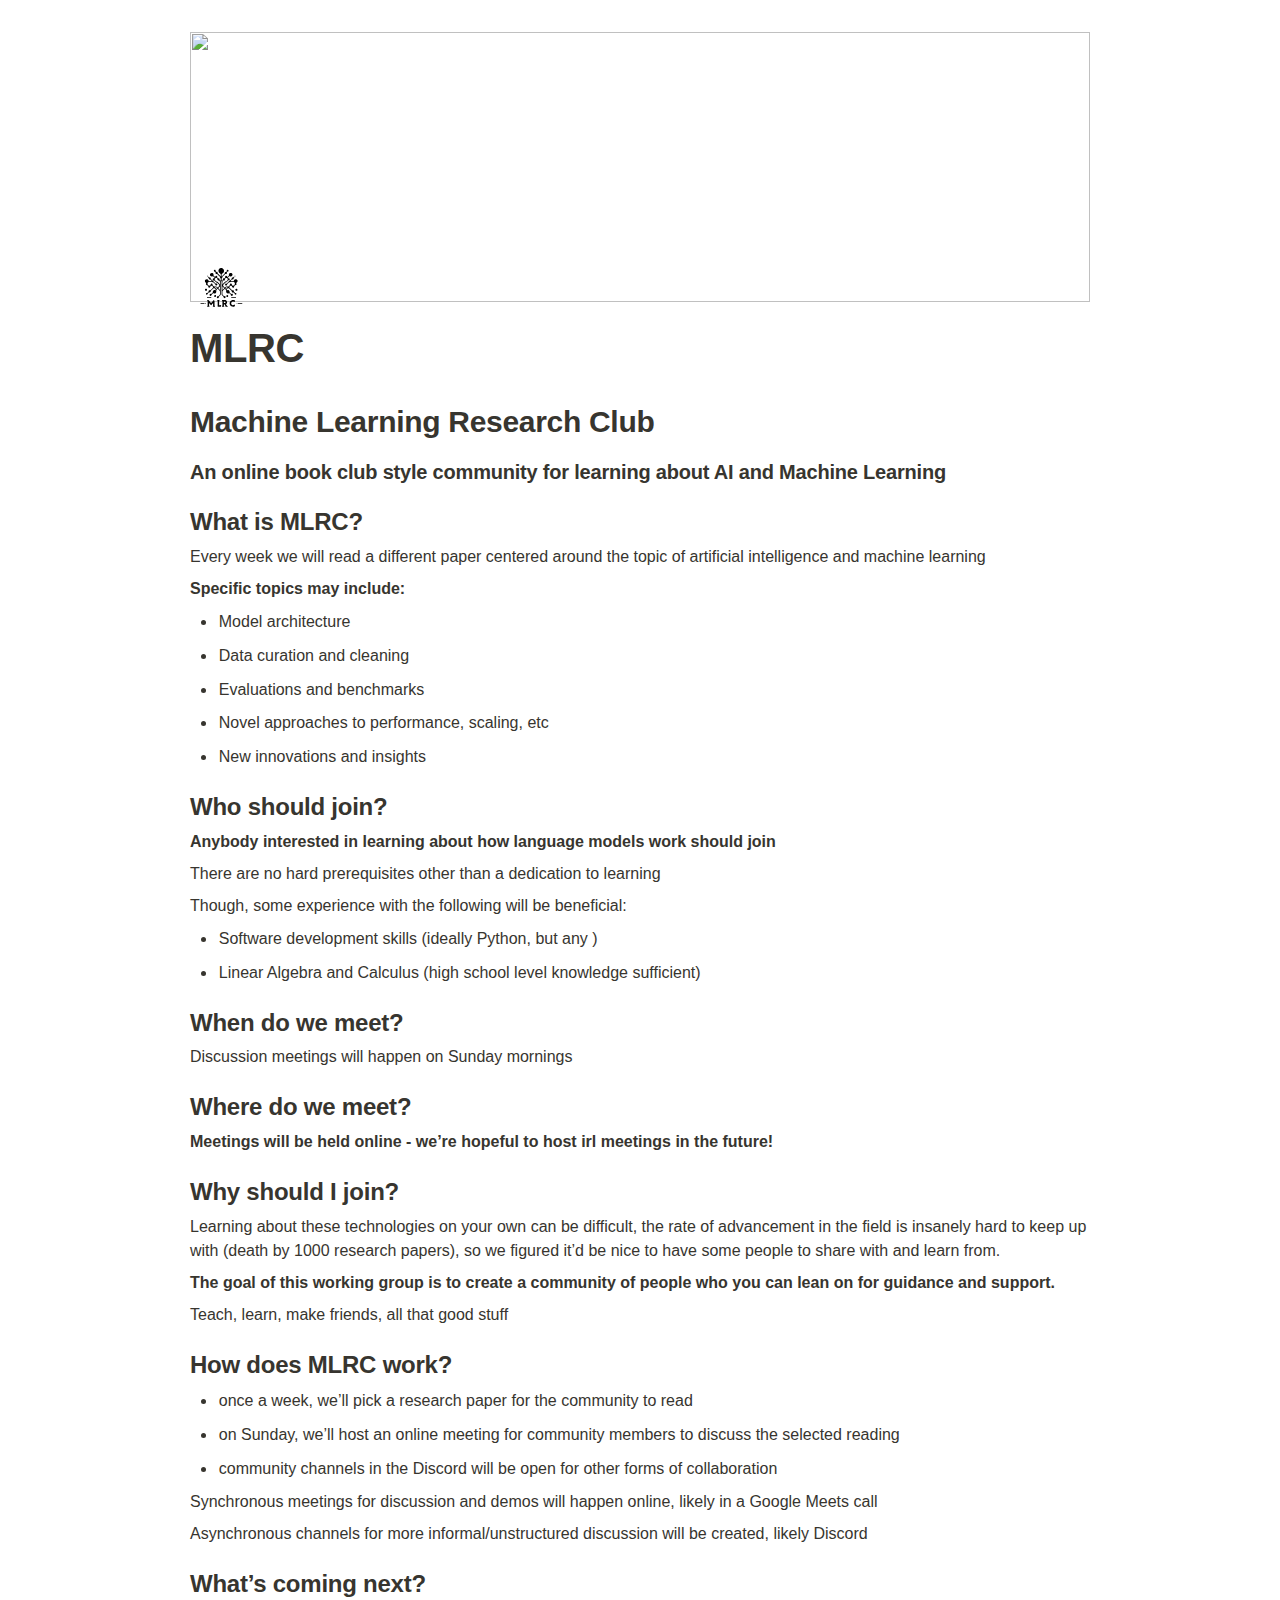
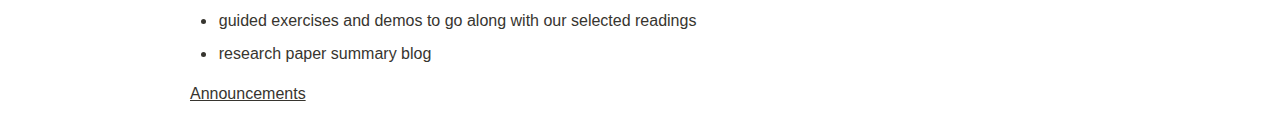
==== mlrc-whitepaper.html @ 6a16ae7d "landing page" ====
<html><head><meta http-equiv="Content-Type" content="text/html; charset=utf-8"/><title>MLRC</title><style>
/* cspell:disable-file */
/* webkit printing magic: print all background colors */
html {
	-webkit-print-color-adjust: exact;
}
* {
	box-sizing: border-box;
	-webkit-print-color-adjust: exact;
}

html,
body {
	margin: 0;
	padding: 0;
}
@media only screen {
	body {
		margin: 2em auto;
		max-width: 900px;
		color: rgb(55, 53, 47);
	}
}

body {
	line-height: 1.5;
	white-space: pre-wrap;
}

a,
a.visited {
	color: inherit;
	text-decoration: underline;
}

.pdf-relative-link-path {
	font-size: 80%;
	color: #444;
}

h1,
h2,
h3 {
	letter-spacing: -0.01em;
	line-height: 1.2;
	font-weight: 600;
	margin-bottom: 0;
}

.page-title {
	font-size: 2.5rem;
	font-weight: 700;
	margin-top: 0;
	margin-bottom: 0.75em;
}

h1 {
	font-size: 1.875rem;
	margin-top: 1.875rem;
}

h2 {
	font-size: 1.5rem;
	margin-top: 1.5rem;
}

h3 {
	font-size: 1.25rem;
	margin-top: 1.25rem;
}

.source {
	border: 1px solid #ddd;
	border-radius: 3px;
	padding: 1.5em;
	word-break: break-all;
}

.callout {
	border-radius: 3px;
	padding: 1rem;
}

figure {
	margin: 1.25em 0;
	page-break-inside: avoid;
}

figcaption {
	opacity: 0.5;
	font-size: 85%;
	margin-top: 0.5em;
}

mark {
	background-color: transparent;
}

.indented {
	padding-left: 1.5em;
}

hr {
	background: transparent;
	display: block;
	width: 100%;
	height: 1px;
	visibility: visible;
	border: none;
	border-bottom: 1px solid rgba(55, 53, 47, 0.09);
}

img {
	max-width: 100%;
}

@media only print {
	img {
		max-height: 100vh;
		object-fit: contain;
	}
}

@page {
	margin: 1in;
}

.collection-content {
	font-size: 0.875rem;
}

.column-list {
	display: flex;
	justify-content: space-between;
}

.column {
	padding: 0 1em;
}

.column:first-child {
	padding-left: 0;
}

.column:last-child {
	padding-right: 0;
}

.table_of_contents-item {
	display: block;
	font-size: 0.875rem;
	line-height: 1.3;
	padding: 0.125rem;
}

.table_of_contents-indent-1 {
	margin-left: 1.5rem;
}

.table_of_contents-indent-2 {
	margin-left: 3rem;
}

.table_of_contents-indent-3 {
	margin-left: 4.5rem;
}

.table_of_contents-link {
	text-decoration: none;
	opacity: 0.7;
	border-bottom: 1px solid rgba(55, 53, 47, 0.18);
}

table,
th,
td {
	border: 1px solid rgba(55, 53, 47, 0.09);
	border-collapse: collapse;
}

table {
	border-left: none;
	border-right: none;
}

th,
td {
	font-weight: normal;
	padding: 0.25em 0.5em;
	line-height: 1.5;
	min-height: 1.5em;
	text-align: left;
}

th {
	color: rgba(55, 53, 47, 0.6);
}

ol,
ul {
	margin: 0;
	margin-block-start: 0.6em;
	margin-block-end: 0.6em;
}

li > ol:first-child,
li > ul:first-child {
	margin-block-start: 0.6em;
}

ul > li {
	list-style: disc;
}

ul.to-do-list {
	padding-inline-start: 0;
}

ul.to-do-list > li {
	list-style: none;
}

.to-do-children-checked {
	text-decoration: line-through;
	opacity: 0.375;
}

ul.toggle > li {
	list-style: none;
}

ul {
	padding-inline-start: 1.7em;
}

ul > li {
	padding-left: 0.1em;
}

ol {
	padding-inline-start: 1.6em;
}

ol > li {
	padding-left: 0.2em;
}

.mono ol {
	padding-inline-start: 2em;
}

.mono ol > li {
	text-indent: -0.4em;
}

.toggle {
	padding-inline-start: 0em;
	list-style-type: none;
}

/* Indent toggle children */
.toggle > li > details {
	padding-left: 1.7em;
}

.toggle > li > details > summary {
	margin-left: -1.1em;
}

.selected-value {
	display: inline-block;
	padding: 0 0.5em;
	background: rgba(206, 205, 202, 0.5);
	border-radius: 3px;
	margin-right: 0.5em;
	margin-top: 0.3em;
	margin-bottom: 0.3em;
	white-space: nowrap;
}

.collection-title {
	display: inline-block;
	margin-right: 1em;
}

.page-description {
    margin-bottom: 2em;
}

.simple-table {
	margin-top: 1em;
	font-size: 0.875rem;
	empty-cells: show;
}
.simple-table td {
	height: 29px;
	min-width: 120px;
}

.simple-table th {
	height: 29px;
	min-width: 120px;
}

.simple-table-header-color {
	background: rgb(247, 246, 243);
	color: black;
}
.simple-table-header {
	font-weight: 500;
}

time {
	opacity: 0.5;
}

.icon {
	display: inline-block;
	max-width: 1.2em;
	max-height: 1.2em;
	text-decoration: none;
	vertical-align: text-bottom;
	margin-right: 0.5em;
}

img.icon {
	border-radius: 3px;
}

.user-icon {
	width: 1.5em;
	height: 1.5em;
	border-radius: 100%;
	margin-right: 0.5rem;
}

.user-icon-inner {
	font-size: 0.8em;
}

.text-icon {
	border: 1px solid #000;
	text-align: center;
}

.page-cover-image {
	display: block;
	object-fit: cover;
	width: 100%;
	max-height: 30vh;
}

.page-header-icon {
	font-size: 3rem;
	margin-bottom: 1rem;
}

.page-header-icon-with-cover {
	margin-top: -0.72em;
	margin-left: 0.07em;
}

.page-header-icon img {
	border-radius: 3px;
}

.link-to-page {
	margin: 1em 0;
	padding: 0;
	border: none;
	font-weight: 500;
}

p > .user {
	opacity: 0.5;
}

td > .user,
td > time {
	white-space: nowrap;
}

input[type="checkbox"] {
	transform: scale(1.5);
	margin-right: 0.6em;
	vertical-align: middle;
}

p {
	margin-top: 0.5em;
	margin-bottom: 0.5em;
}

.image {
	border: none;
	margin: 1.5em 0;
	padding: 0;
	border-radius: 0;
	text-align: center;
}

.code,
code {
	background: rgba(135, 131, 120, 0.15);
	border-radius: 3px;
	padding: 0.2em 0.4em;
	border-radius: 3px;
	font-size: 85%;
	tab-size: 2;
}

code {
	color: #eb5757;
}

.code {
	padding: 1.5em 1em;
}

.code-wrap {
	white-space: pre-wrap;
	word-break: break-all;
}

.code > code {
	background: none;
	padding: 0;
	font-size: 100%;
	color: inherit;
}

blockquote {
	font-size: 1.25em;
	margin: 1em 0;
	padding-left: 1em;
	border-left: 3px solid rgb(55, 53, 47);
}

.bookmark {
	text-decoration: none;
	max-height: 8em;
	padding: 0;
	display: flex;
	width: 100%;
	align-items: stretch;
}

.bookmark-title {
	font-size: 0.85em;
	overflow: hidden;
	text-overflow: ellipsis;
	height: 1.75em;
	white-space: nowrap;
}

.bookmark-text {
	display: flex;
	flex-direction: column;
}

.bookmark-info {
	flex: 4 1 180px;
	padding: 12px 14px 14px;
	display: flex;
	flex-direction: column;
	justify-content: space-between;
}

.bookmark-image {
	width: 33%;
	flex: 1 1 180px;
	display: block;
	position: relative;
	object-fit: cover;
	border-radius: 1px;
}

.bookmark-description {
	color: rgba(55, 53, 47, 0.6);
	font-size: 0.75em;
	overflow: hidden;
	max-height: 4.5em;
	word-break: break-word;
}

.bookmark-href {
	font-size: 0.75em;
	margin-top: 0.25em;
}

.sans { font-family: ui-sans-serif, -apple-system, BlinkMacSystemFont, "Segoe UI", Helvetica, "Apple Color Emoji", Arial, sans-serif, "Segoe UI Emoji", "Segoe UI Symbol"; }
.code { font-family: "SFMono-Regular", Menlo, Consolas, "PT Mono", "Liberation Mono", Courier, monospace; }
.serif { font-family: Lyon-Text, Georgia, ui-serif, serif; }
.mono { font-family: iawriter-mono, Nitti, Menlo, Courier, monospace; }
.pdf .sans { font-family: Inter, ui-sans-serif, -apple-system, BlinkMacSystemFont, "Segoe UI", Helvetica, "Apple Color Emoji", Arial, sans-serif, "Segoe UI Emoji", "Segoe UI Symbol", 'Twemoji', 'Noto Color Emoji', 'Noto Sans CJK JP'; }
.pdf:lang(zh-CN) .sans { font-family: Inter, ui-sans-serif, -apple-system, BlinkMacSystemFont, "Segoe UI", Helvetica, "Apple Color Emoji", Arial, sans-serif, "Segoe UI Emoji", "Segoe UI Symbol", 'Twemoji', 'Noto Color Emoji', 'Noto Sans CJK SC'; }
.pdf:lang(zh-TW) .sans { font-family: Inter, ui-sans-serif, -apple-system, BlinkMacSystemFont, "Segoe UI", Helvetica, "Apple Color Emoji", Arial, sans-serif, "Segoe UI Emoji", "Segoe UI Symbol", 'Twemoji', 'Noto Color Emoji', 'Noto Sans CJK TC'; }
.pdf:lang(ko-KR) .sans { font-family: Inter, ui-sans-serif, -apple-system, BlinkMacSystemFont, "Segoe UI", Helvetica, "Apple Color Emoji", Arial, sans-serif, "Segoe UI Emoji", "Segoe UI Symbol", 'Twemoji', 'Noto Color Emoji', 'Noto Sans CJK KR'; }
.pdf .code { font-family: Source Code Pro, "SFMono-Regular", Menlo, Consolas, "PT Mono", "Liberation Mono", Courier, monospace, 'Twemoji', 'Noto Color Emoji', 'Noto Sans Mono CJK JP'; }
.pdf:lang(zh-CN) .code { font-family: Source Code Pro, "SFMono-Regular", Menlo, Consolas, "PT Mono", "Liberation Mono", Courier, monospace, 'Twemoji', 'Noto Color Emoji', 'Noto Sans Mono CJK SC'; }
.pdf:lang(zh-TW) .code { font-family: Source Code Pro, "SFMono-Regular", Menlo, Consolas, "PT Mono", "Liberation Mono", Courier, monospace, 'Twemoji', 'Noto Color Emoji', 'Noto Sans Mono CJK TC'; }
.pdf:lang(ko-KR) .code { font-family: Source Code Pro, "SFMono-Regular", Menlo, Consolas, "PT Mono", "Liberation Mono", Courier, monospace, 'Twemoji', 'Noto Color Emoji', 'Noto Sans Mono CJK KR'; }
.pdf .serif { font-family: PT Serif, Lyon-Text, Georgia, ui-serif, serif, 'Twemoji', 'Noto Color Emoji', 'Noto Serif CJK JP'; }
.pdf:lang(zh-CN) .serif { font-family: PT Serif, Lyon-Text, Georgia, ui-serif, serif, 'Twemoji', 'Noto Color Emoji', 'Noto Serif CJK SC'; }
.pdf:lang(zh-TW) .serif { font-family: PT Serif, Lyon-Text, Georgia, ui-serif, serif, 'Twemoji', 'Noto Color Emoji', 'Noto Serif CJK TC'; }
.pdf:lang(ko-KR) .serif { font-family: PT Serif, Lyon-Text, Georgia, ui-serif, serif, 'Twemoji', 'Noto Color Emoji', 'Noto Serif CJK KR'; }
.pdf .mono { font-family: PT Mono, iawriter-mono, Nitti, Menlo, Courier, monospace, 'Twemoji', 'Noto Color Emoji', 'Noto Sans Mono CJK JP'; }
.pdf:lang(zh-CN) .mono { font-family: PT Mono, iawriter-mono, Nitti, Menlo, Courier, monospace, 'Twemoji', 'Noto Color Emoji', 'Noto Sans Mono CJK SC'; }
.pdf:lang(zh-TW) .mono { font-family: PT Mono, iawriter-mono, Nitti, Menlo, Courier, monospace, 'Twemoji', 'Noto Color Emoji', 'Noto Sans Mono CJK TC'; }
.pdf:lang(ko-KR) .mono { font-family: PT Mono, iawriter-mono, Nitti, Menlo, Courier, monospace, 'Twemoji', 'Noto Color Emoji', 'Noto Sans Mono CJK KR'; }
.highlight-default {
	color: rgba(55, 53, 47, 1);
}
.highlight-gray {
	color: rgba(120, 119, 116, 1);
	fill: rgba(120, 119, 116, 1);
}
.highlight-brown {
	color: rgba(159, 107, 83, 1);
	fill: rgba(159, 107, 83, 1);
}
.highlight-orange {
	color: rgba(217, 115, 13, 1);
	fill: rgba(217, 115, 13, 1);
}
.highlight-yellow {
	color: rgba(203, 145, 47, 1);
	fill: rgba(203, 145, 47, 1);
}
.highlight-teal {
	color: rgba(68, 131, 97, 1);
	fill: rgba(68, 131, 97, 1);
}
.highlight-blue {
	color: rgba(51, 126, 169, 1);
	fill: rgba(51, 126, 169, 1);
}
.highlight-purple {
	color: rgba(144, 101, 176, 1);
	fill: rgba(144, 101, 176, 1);
}
.highlight-pink {
	color: rgba(193, 76, 138, 1);
	fill: rgba(193, 76, 138, 1);
}
.highlight-red {
	color: rgba(212, 76, 71, 1);
	fill: rgba(212, 76, 71, 1);
}
.highlight-gray_background {
	background: rgba(241, 241, 239, 1);
}
.highlight-brown_background {
	background: rgba(244, 238, 238, 1);
}
.highlight-orange_background {
	background: rgba(251, 236, 221, 1);
}
.highlight-yellow_background {
	background: rgba(251, 243, 219, 1);
}
.highlight-teal_background {
	background: rgba(237, 243, 236, 1);
}
.highlight-blue_background {
	background: rgba(231, 243, 248, 1);
}
.highlight-purple_background {
	background: rgba(244, 240, 247, 0.8);
}
.highlight-pink_background {
	background: rgba(249, 238, 243, 0.8);
}
.highlight-red_background {
	background: rgba(253, 235, 236, 1);
}
.block-color-default {
	color: inherit;
	fill: inherit;
}
.block-color-gray {
	color: rgba(120, 119, 116, 1);
	fill: rgba(120, 119, 116, 1);
}
.block-color-brown {
	color: rgba(159, 107, 83, 1);
	fill: rgba(159, 107, 83, 1);
}
.block-color-orange {
	color: rgba(217, 115, 13, 1);
	fill: rgba(217, 115, 13, 1);
}
.block-color-yellow {
	color: rgba(203, 145, 47, 1);
	fill: rgba(203, 145, 47, 1);
}
.block-color-teal {
	color: rgba(68, 131, 97, 1);
	fill: rgba(68, 131, 97, 1);
}
.block-color-blue {
	color: rgba(51, 126, 169, 1);
	fill: rgba(51, 126, 169, 1);
}
.block-color-purple {
	color: rgba(144, 101, 176, 1);
	fill: rgba(144, 101, 176, 1);
}
.block-color-pink {
	color: rgba(193, 76, 138, 1);
	fill: rgba(193, 76, 138, 1);
}
.block-color-red {
	color: rgba(212, 76, 71, 1);
	fill: rgba(212, 76, 71, 1);
}
.block-color-gray_background {
	background: rgba(241, 241, 239, 1);
}
.block-color-brown_background {
	background: rgba(244, 238, 238, 1);
}
.block-color-orange_background {
	background: rgba(251, 236, 221, 1);
}
.block-color-yellow_background {
	background: rgba(251, 243, 219, 1);
}
.block-color-teal_background {
	background: rgba(237, 243, 236, 1);
}
.block-color-blue_background {
	background: rgba(231, 243, 248, 1);
}
.block-color-purple_background {
	background: rgba(244, 240, 247, 0.8);
}
.block-color-pink_background {
	background: rgba(249, 238, 243, 0.8);
}
.block-color-red_background {
	background: rgba(253, 235, 236, 1);
}
.select-value-color-uiBlue { background-color: rgba(35, 131, 226, .07); }
.select-value-color-pink { background-color: rgba(245, 224, 233, 1); }
.select-value-color-purple { background-color: rgba(232, 222, 238, 1); }
.select-value-color-green { background-color: rgba(219, 237, 219, 1); }
.select-value-color-gray { background-color: rgba(227, 226, 224, 1); }
.select-value-color-translucentGray { background-color: rgba(255, 255, 255, 0.0375); }
.select-value-color-orange { background-color: rgba(250, 222, 201, 1); }
.select-value-color-brown { background-color: rgba(238, 224, 218, 1); }
.select-value-color-red { background-color: rgba(255, 226, 221, 1); }
.select-value-color-yellow { background-color: rgba(253, 236, 200, 1); }
.select-value-color-blue { background-color: rgba(211, 229, 239, 1); }
.select-value-color-pageGlass { background-color: undefined; }
.select-value-color-washGlass { background-color: undefined; }

.checkbox {
	display: inline-flex;
	vertical-align: text-bottom;
	width: 16;
	height: 16;
	background-size: 16px;
	margin-left: 2px;
	margin-right: 5px;
}

.checkbox-on {
	background-image: url("data:image/svg+xml;charset=UTF-8,%3Csvg%20width%3D%2216%22%20height%3D%2216%22%20viewBox%3D%220%200%2016%2016%22%20fill%3D%22none%22%20xmlns%3D%22http%3A%2F%2Fwww.w3.org%2F2000%2Fsvg%22%3E%0A%3Crect%20width%3D%2216%22%20height%3D%2216%22%20fill%3D%22%2358A9D7%22%2F%3E%0A%3Cpath%20d%3D%22M6.71429%2012.2852L14%204.9995L12.7143%203.71436L6.71429%209.71378L3.28571%206.2831L2%207.57092L6.71429%2012.2852Z%22%20fill%3D%22white%22%2F%3E%0A%3C%2Fsvg%3E");
}

.checkbox-off {
	background-image: url("data:image/svg+xml;charset=UTF-8,%3Csvg%20width%3D%2216%22%20height%3D%2216%22%20viewBox%3D%220%200%2016%2016%22%20fill%3D%22none%22%20xmlns%3D%22http%3A%2F%2Fwww.w3.org%2F2000%2Fsvg%22%3E%0A%3Crect%20x%3D%220.75%22%20y%3D%220.75%22%20width%3D%2214.5%22%20height%3D%2214.5%22%20fill%3D%22white%22%20stroke%3D%22%2336352F%22%20stroke-width%3D%221.5%22%2F%3E%0A%3C%2Fsvg%3E");
}
	
</style></head><body><article id="dceec76e-1714-43c6-ac50-c37b3b04d673" class="page sans"><header><img class="page-cover-image" src="https://www.notion.so/images/page-cover/gradients_2.png" style="object-position:center 32.82000000000001%"/><div class="page-header-icon page-header-icon-with-cover"><img class="icon" src="./assets/mlrc-transparent-background.svg"/></div><h1 class="page-title">MLRC</h1><p class="page-description"></p></header><div class="page-body"><h1 id="d4247993-bc03-4544-8ba0-ae809269dd40" class="">Machine Learning Research Club</h1><h3 id="4e1ede45-e42b-43ba-b1b5-f058a331abfb" class="">An online book club style community for learning about AI and Machine Learning</h3><h2 id="486f11f0-3f8f-437d-b37f-33b7f973bdd3" class="">What is MLRC?</h2><p id="159b6486-bdb2-4255-bef7-399b36347b49" class="">Every week we will read a different paper centered around the topic of artificial intelligence and machine learning</p><p id="8a755799-ee25-4db7-ac0b-150d373e8490" class=""><strong>Specific topics may include:</strong></p><ul id="f0f6bd18-efda-4ecf-81b5-4c48825ccf24" class="bulleted-list"><li style="list-style-type:disc">Model architecture</li></ul><ul id="2a6e9822-4435-4b2c-8893-d8348d43ef36" class="bulleted-list"><li style="list-style-type:disc">Data curation and cleaning</li></ul><ul id="0e73676d-7e66-4ade-a6aa-0d471547ba12" class="bulleted-list"><li style="list-style-type:disc">Evaluations and benchmarks</li></ul><ul id="c461ff7c-5aaa-488f-b5c0-10cea7cfd3db" class="bulleted-list"><li style="list-style-type:disc">Novel approaches to performance, scaling, etc</li></ul><ul id="afc2272d-f8b5-46bc-91fe-c39188b56db1" class="bulleted-list"><li style="list-style-type:disc">New innovations and insights</li></ul><h2 id="e93d4d04-a93c-42ef-9b1b-540ebae280d5" class="">Who should join?</h2><p id="54d3503d-e435-4503-80b8-1d0f85560bc9" class=""><strong>Anybody interested in learning about how language models work should join</strong></p><p id="8193e6cc-2fa2-4658-890c-cf5ed610a78d" class="">There are no hard prerequisites other than a dedication to learning</p><p id="16fb889f-e4c5-4e1a-83d5-4d966d3498b6" class="">Though, some experience with the following will be beneficial:</p><ul id="93b40baf-ee8f-47f0-84a9-a9c800e2b09e" class="bulleted-list"><li style="list-style-type:disc">Software development skills (ideally Python, but any )</li></ul><ul id="3b18b38d-c1fe-41d6-a7f5-d493d32675a9" class="bulleted-list"><li style="list-style-type:disc">Linear Algebra and Calculus (high school level knowledge sufficient)</li></ul><h2 id="9b848107-7086-4e12-8085-1897b0dea01c" class="">When do we meet?</h2><p id="f87f5eb9-18e5-4382-b3fe-7e9e67700fb4" class="">Discussion meetings will happen on Sunday mornings</p><h2 id="b1eb86d8-d2a5-4eeb-9fc5-92405c2e02c4" class="">Where do we meet?</h2><p id="aea474b0-3eb2-42cc-9d7b-9c344c482a65" class=""><strong><strong><strong><strong><strong><strong>Meetings will be held online - we’re hopeful to host irl meetings in the future!</strong></strong></strong></strong></strong></strong></p><h2 id="7f0ee104-6b8d-432a-b578-3c1969d12e0a" class="">Why should I join?</h2><p id="791bb549-192f-4154-a701-0aa38691ebbc" class="">Learning about these technologies on your own can be difficult, the rate of advancement in the field is insanely hard to keep up with (death by 1000 research papers), so we figured it’d be nice to have some people to share with and learn from.</p><p id="207cd1b9-7ef2-4110-8d1a-27cc7cd37f3e" class=""><strong>The goal of this working group is to create a community of people who you can lean on for guidance and support.</strong></p><p id="3ec1aca6-ee81-4674-90e1-0006ce35721f" class="">Teach, learn, make friends, all that good stuff</p><h2 id="870549a4-ac28-4431-af02-ba4b8d26cf3d" class="">How does MLRC work?</h2><ul id="e9455023-c4ae-4b35-a7e1-4e42cbb15851" class="bulleted-list"><li style="list-style-type:disc">once a week, we’ll pick a research paper for the community to read</li></ul><ul id="28ce5590-4b4f-44cc-abea-9bbe9902879b" class="bulleted-list"><li style="list-style-type:disc">on Sunday, we’ll host an online meeting for community members to discuss the selected reading</li></ul><ul id="5776cf36-9316-44e4-af8c-3877e7824669" class="bulleted-list"><li style="list-style-type:disc">community channels in the Discord will be open for other forms of collaboration</li></ul><p id="6a98734b-57af-417a-959e-dbb059431a90" class="">Synchronous meetings for discussion and demos will happen online, likely in a Google Meets call</p><p id="514e1c83-def4-4763-9771-2a7917f19310" class="">Asynchronous channels for more informal/unstructured discussion will be created, likely Discord</p><h2 id="6e7851e8-8d8e-4fcf-8fd2-6a435e963c31" class="">What’s coming next?</h2><ul id="a6e2c26d-56fc-48ab-aacf-b7965b2fc800" class="bulleted-list"><li style="list-style-type:disc">guided exercises and demos to go along with our selected readings</li></ul><ul id="a94ba435-ada9-4c29-adc6-379be7cf36c7" class="bulleted-list"><li style="list-style-type:disc">research paper summary blog</li></ul><figure id="67033933-303d-456b-bbcc-d927172079b1" class="link-to-page"><a href="https://www.notion.so/Announcements-67033933303d456bbbccd927172079b1?pvs=21">Announcements</a></figure></div></article><span class="sans" style="font-size:14px;padding-top:2em"></span></body></html>
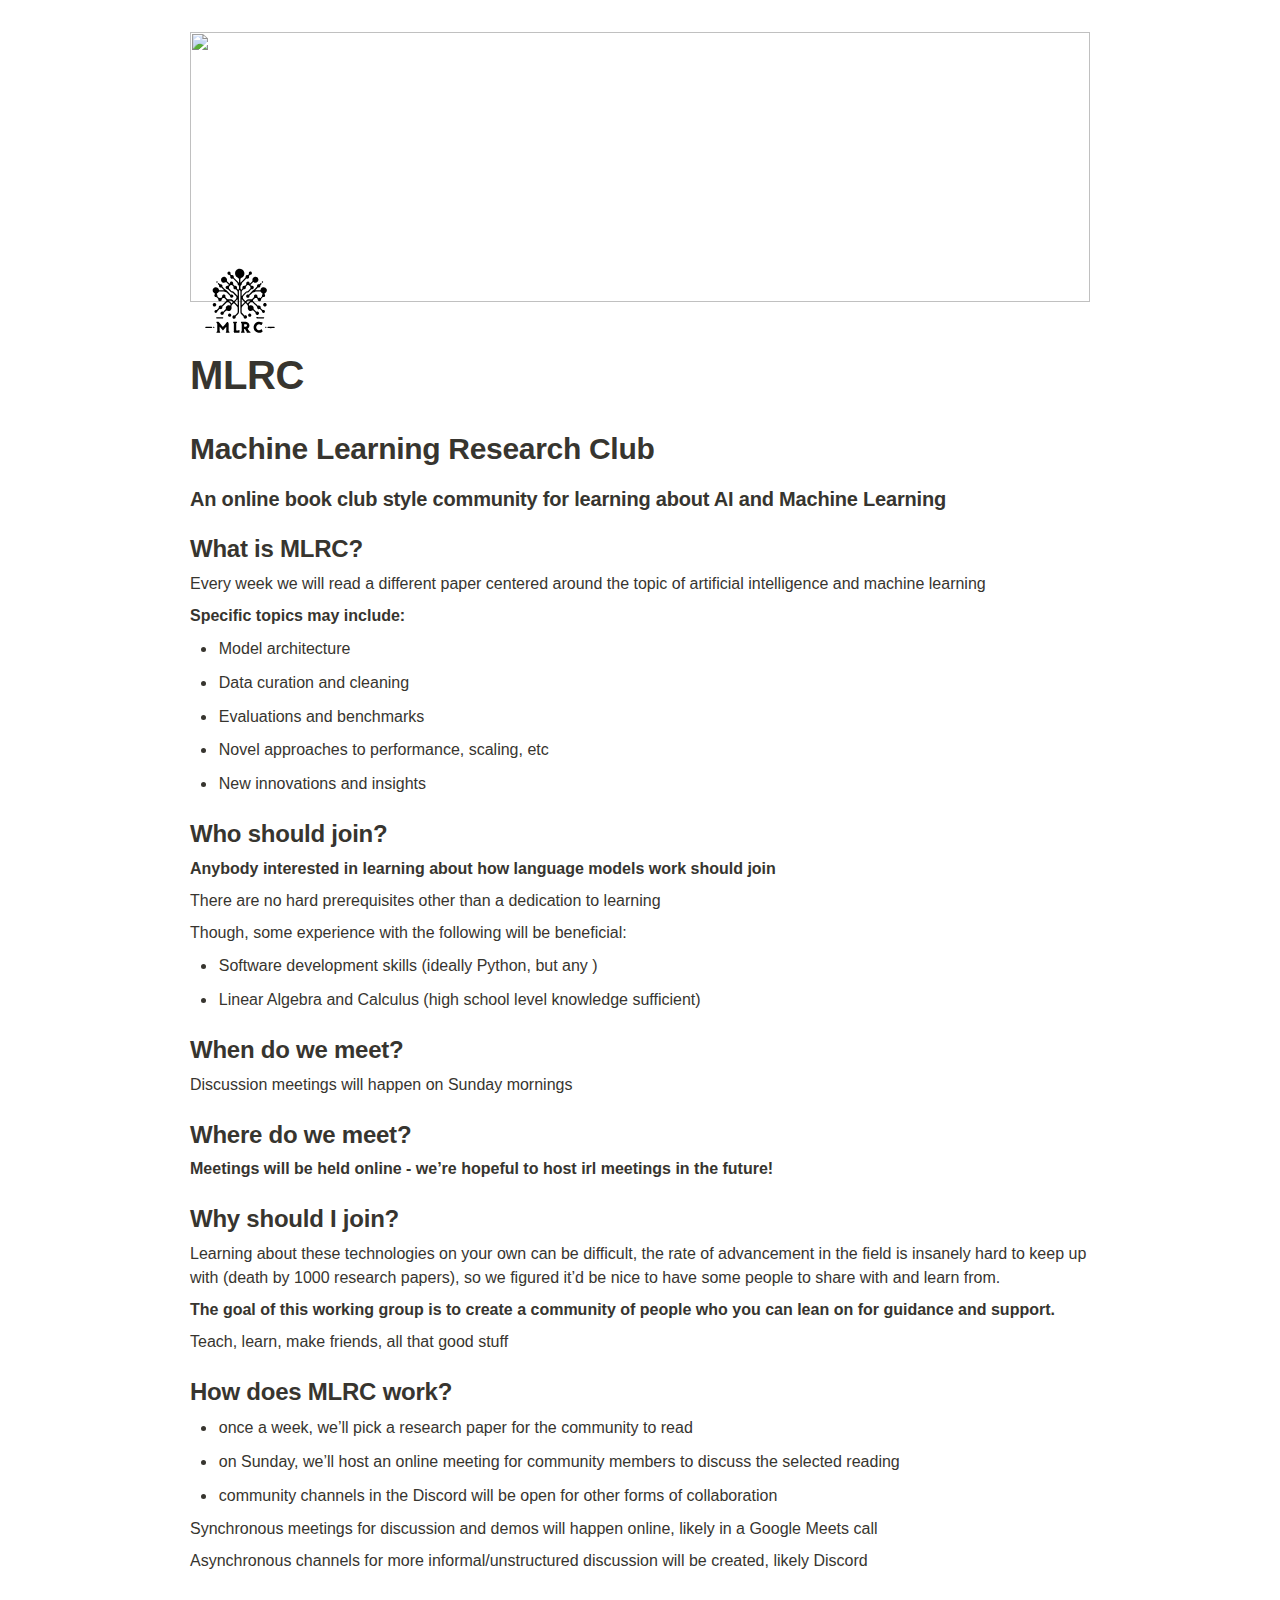
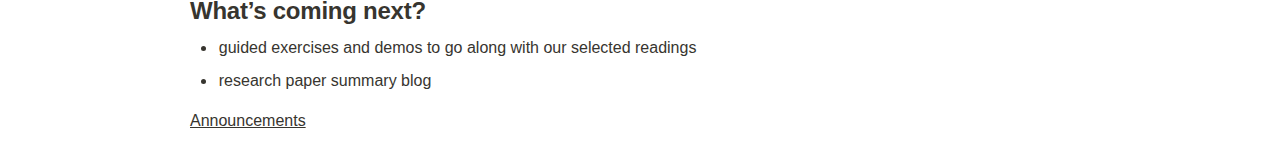
==== commit 40c8ed34: "responsive updates" ====
--- a/mlrc-whitepaper.html
+++ b/mlrc-whitepaper.html
@@ -316,8 +316,8 @@
 
 .icon {
 	display: inline-block;
-	max-width: 1.2em;
-	max-height: 1.2em;
+	max-width: 2em;
+	max-height: 2em;
 	text-decoration: none;
 	vertical-align: text-bottom;
 	margin-right: 0.5em;
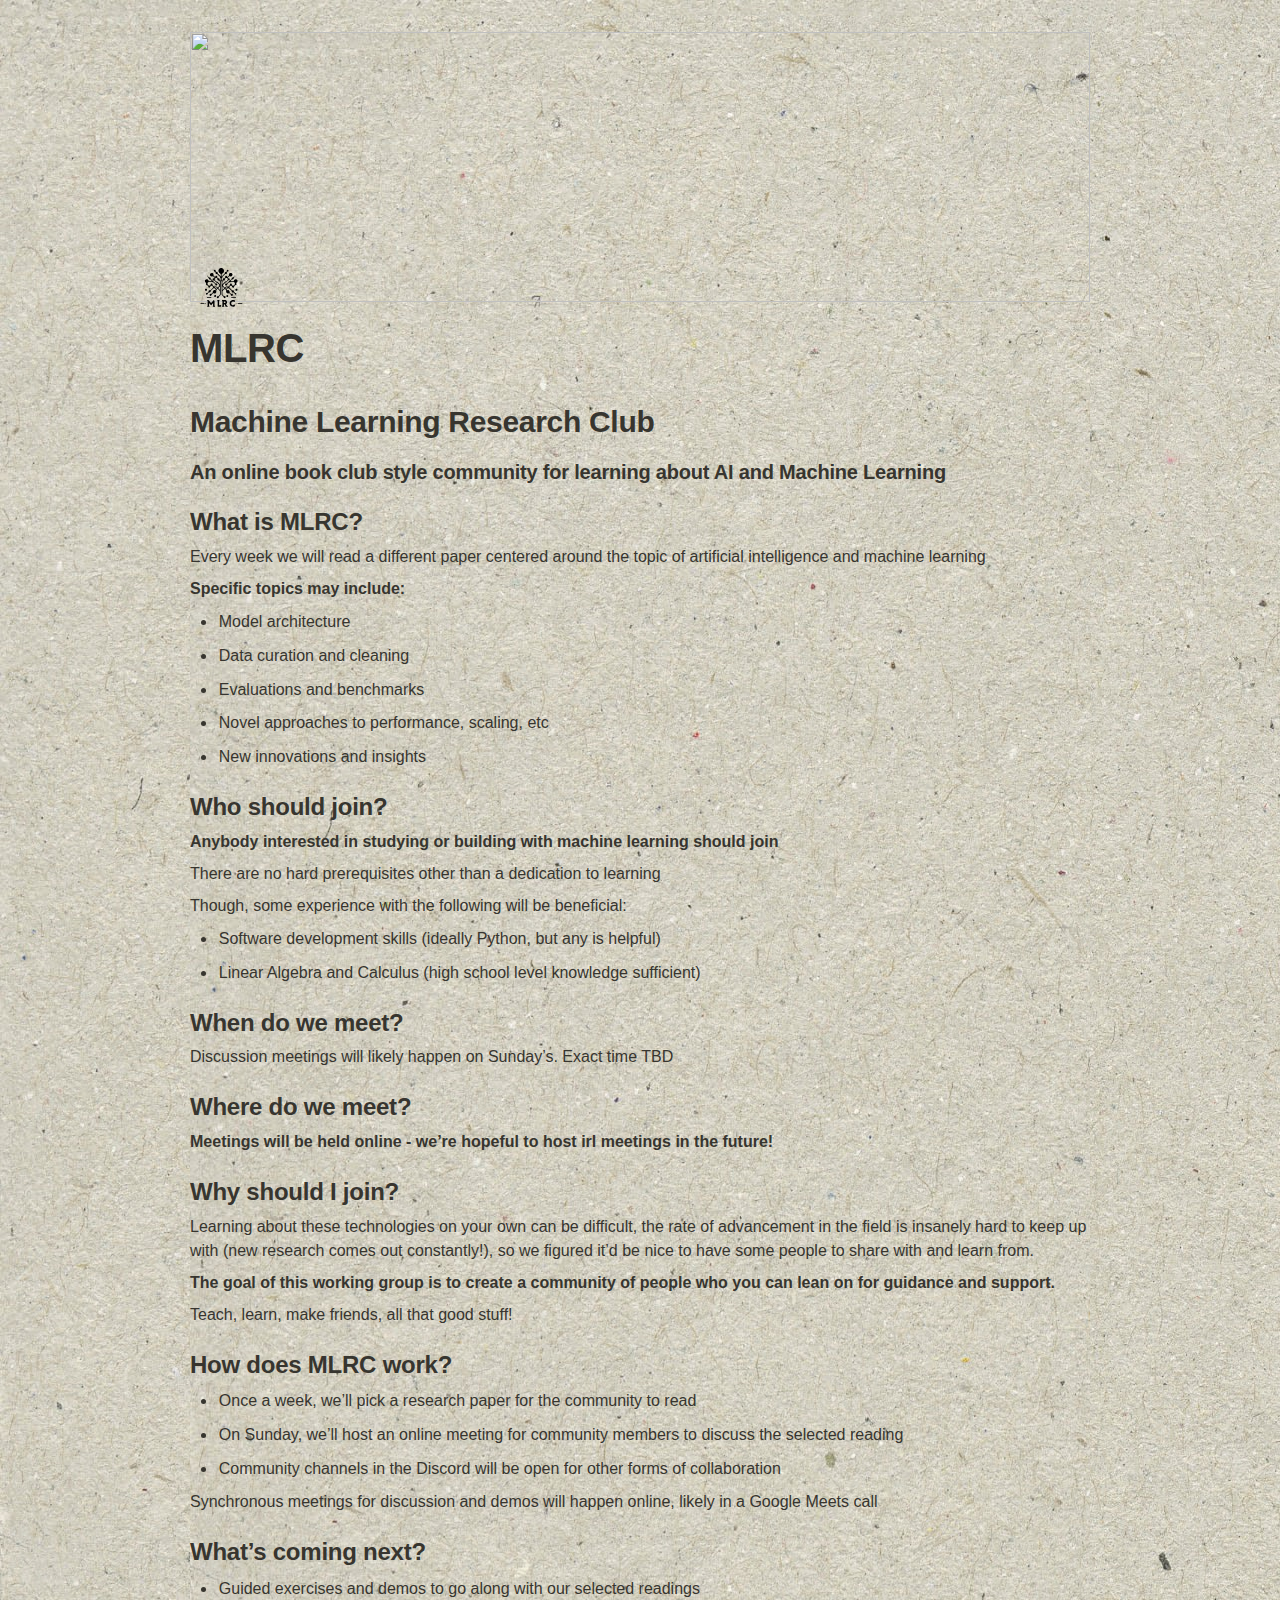
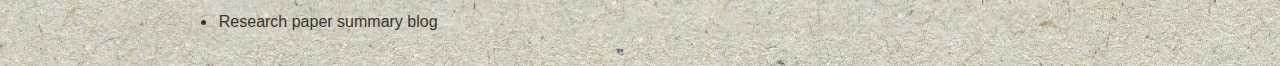
==== commit 69fdc825: "Change some styling for the both html pages" ====
--- a/mlrc-whitepaper.html
+++ b/mlrc-whitepaper.html
@@ -1,676 +1,677 @@
 <html><head><meta http-equiv="Content-Type" content="text/html; charset=utf-8"/><title>MLRC</title><style>
-/* cspell:disable-file */
-/* webkit printing magic: print all background colors */
-html {
-	-webkit-print-color-adjust: exact;
-}
-* {
-	box-sizing: border-box;
-	-webkit-print-color-adjust: exact;
-}
-
-html,
-body {
-	margin: 0;
-	padding: 0;
-}
-@media only screen {
-	body {
-		margin: 2em auto;
-		max-width: 900px;
-		color: rgb(55, 53, 47);
-	}
-}
-
-body {
-	line-height: 1.5;
-	white-space: pre-wrap;
-}
-
-a,
-a.visited {
-	color: inherit;
-	text-decoration: underline;
-}
-
-.pdf-relative-link-path {
-	font-size: 80%;
-	color: #444;
-}
-
-h1,
-h2,
-h3 {
-	letter-spacing: -0.01em;
-	line-height: 1.2;
-	font-weight: 600;
-	margin-bottom: 0;
-}
-
-.page-title {
-	font-size: 2.5rem;
-	font-weight: 700;
-	margin-top: 0;
-	margin-bottom: 0.75em;
-}
-
-h1 {
-	font-size: 1.875rem;
-	margin-top: 1.875rem;
-}
-
-h2 {
-	font-size: 1.5rem;
-	margin-top: 1.5rem;
-}
-
-h3 {
-	font-size: 1.25rem;
-	margin-top: 1.25rem;
-}
-
-.source {
-	border: 1px solid #ddd;
-	border-radius: 3px;
-	padding: 1.5em;
-	word-break: break-all;
-}
-
-.callout {
-	border-radius: 3px;
-	padding: 1rem;
-}
-
-figure {
-	margin: 1.25em 0;
-	page-break-inside: avoid;
-}
-
-figcaption {
-	opacity: 0.5;
-	font-size: 85%;
-	margin-top: 0.5em;
-}
-
-mark {
-	background-color: transparent;
-}
-
-.indented {
-	padding-left: 1.5em;
-}
-
-hr {
-	background: transparent;
-	display: block;
-	width: 100%;
-	height: 1px;
-	visibility: visible;
-	border: none;
-	border-bottom: 1px solid rgba(55, 53, 47, 0.09);
-}
-
-img {
-	max-width: 100%;
-}
-
-@media only print {
-	img {
-		max-height: 100vh;
-		object-fit: contain;
-	}
-}
-
-@page {
-	margin: 1in;
-}
-
-.collection-content {
-	font-size: 0.875rem;
-}
-
-.column-list {
-	display: flex;
-	justify-content: space-between;
-}
-
-.column {
-	padding: 0 1em;
-}
-
-.column:first-child {
-	padding-left: 0;
-}
-
-.column:last-child {
-	padding-right: 0;
-}
-
-.table_of_contents-item {
-	display: block;
-	font-size: 0.875rem;
-	line-height: 1.3;
-	padding: 0.125rem;
-}
-
-.table_of_contents-indent-1 {
-	margin-left: 1.5rem;
-}
-
-.table_of_contents-indent-2 {
-	margin-left: 3rem;
-}
-
-.table_of_contents-indent-3 {
-	margin-left: 4.5rem;
-}
-
-.table_of_contents-link {
-	text-decoration: none;
-	opacity: 0.7;
-	border-bottom: 1px solid rgba(55, 53, 47, 0.18);
-}
-
-table,
-th,
-td {
-	border: 1px solid rgba(55, 53, 47, 0.09);
-	border-collapse: collapse;
-}
-
-table {
-	border-left: none;
-	border-right: none;
-}
-
-th,
-td {
-	font-weight: normal;
-	padding: 0.25em 0.5em;
-	line-height: 1.5;
-	min-height: 1.5em;
-	text-align: left;
-}
-
-th {
-	color: rgba(55, 53, 47, 0.6);
-}
-
-ol,
-ul {
-	margin: 0;
-	margin-block-start: 0.6em;
-	margin-block-end: 0.6em;
-}
-
-li > ol:first-child,
-li > ul:first-child {
-	margin-block-start: 0.6em;
-}
-
-ul > li {
-	list-style: disc;
-}
-
-ul.to-do-list {
-	padding-inline-start: 0;
-}
-
-ul.to-do-list > li {
-	list-style: none;
-}
-
-.to-do-children-checked {
-	text-decoration: line-through;
-	opacity: 0.375;
-}
-
-ul.toggle > li {
-	list-style: none;
-}
-
-ul {
-	padding-inline-start: 1.7em;
-}
-
-ul > li {
-	padding-left: 0.1em;
-}
-
-ol {
-	padding-inline-start: 1.6em;
-}
-
-ol > li {
-	padding-left: 0.2em;
-}
-
-.mono ol {
-	padding-inline-start: 2em;
-}
-
-.mono ol > li {
-	text-indent: -0.4em;
-}
-
-.toggle {
-	padding-inline-start: 0em;
-	list-style-type: none;
-}
-
-/* Indent toggle children */
-.toggle > li > details {
-	padding-left: 1.7em;
-}
-
-.toggle > li > details > summary {
-	margin-left: -1.1em;
-}
-
-.selected-value {
-	display: inline-block;
-	padding: 0 0.5em;
-	background: rgba(206, 205, 202, 0.5);
-	border-radius: 3px;
-	margin-right: 0.5em;
-	margin-top: 0.3em;
-	margin-bottom: 0.3em;
-	white-space: nowrap;
-}
-
-.collection-title {
-	display: inline-block;
-	margin-right: 1em;
-}
-
-.page-description {
-    margin-bottom: 2em;
-}
-
-.simple-table {
-	margin-top: 1em;
-	font-size: 0.875rem;
-	empty-cells: show;
-}
-.simple-table td {
-	height: 29px;
-	min-width: 120px;
-}
-
-.simple-table th {
-	height: 29px;
-	min-width: 120px;
-}
-
-.simple-table-header-color {
-	background: rgb(247, 246, 243);
-	color: black;
-}
-.simple-table-header {
-	font-weight: 500;
-}
-
-time {
-	opacity: 0.5;
-}
-
-.icon {
-	display: inline-block;
-	max-width: 2em;
-	max-height: 2em;
-	text-decoration: none;
-	vertical-align: text-bottom;
-	margin-right: 0.5em;
-}
-
-img.icon {
-	border-radius: 3px;
-}
-
-.user-icon {
-	width: 1.5em;
-	height: 1.5em;
-	border-radius: 100%;
-	margin-right: 0.5rem;
-}
-
-.user-icon-inner {
-	font-size: 0.8em;
-}
-
-.text-icon {
-	border: 1px solid #000;
-	text-align: center;
-}
-
-.page-cover-image {
-	display: block;
-	object-fit: cover;
-	width: 100%;
-	max-height: 30vh;
-}
-
-.page-header-icon {
-	font-size: 3rem;
-	margin-bottom: 1rem;
-}
-
-.page-header-icon-with-cover {
-	margin-top: -0.72em;
-	margin-left: 0.07em;
-}
-
-.page-header-icon img {
-	border-radius: 3px;
-}
-
-.link-to-page {
-	margin: 1em 0;
-	padding: 0;
-	border: none;
-	font-weight: 500;
-}
-
-p > .user {
-	opacity: 0.5;
-}
-
-td > .user,
-td > time {
-	white-space: nowrap;
-}
-
-input[type="checkbox"] {
-	transform: scale(1.5);
-	margin-right: 0.6em;
-	vertical-align: middle;
-}
-
-p {
-	margin-top: 0.5em;
-	margin-bottom: 0.5em;
-}
-
-.image {
-	border: none;
-	margin: 1.5em 0;
-	padding: 0;
-	border-radius: 0;
-	text-align: center;
-}
-
-.code,
-code {
-	background: rgba(135, 131, 120, 0.15);
-	border-radius: 3px;
-	padding: 0.2em 0.4em;
-	border-radius: 3px;
-	font-size: 85%;
-	tab-size: 2;
-}
-
-code {
-	color: #eb5757;
-}
-
-.code {
-	padding: 1.5em 1em;
-}
-
-.code-wrap {
-	white-space: pre-wrap;
-	word-break: break-all;
-}
-
-.code > code {
-	background: none;
-	padding: 0;
-	font-size: 100%;
-	color: inherit;
-}
-
-blockquote {
-	font-size: 1.25em;
-	margin: 1em 0;
-	padding-left: 1em;
-	border-left: 3px solid rgb(55, 53, 47);
-}
-
-.bookmark {
-	text-decoration: none;
-	max-height: 8em;
-	padding: 0;
-	display: flex;
-	width: 100%;
-	align-items: stretch;
-}
-
-.bookmark-title {
-	font-size: 0.85em;
-	overflow: hidden;
-	text-overflow: ellipsis;
-	height: 1.75em;
-	white-space: nowrap;
-}
-
-.bookmark-text {
-	display: flex;
-	flex-direction: column;
-}
-
-.bookmark-info {
-	flex: 4 1 180px;
-	padding: 12px 14px 14px;
-	display: flex;
-	flex-direction: column;
-	justify-content: space-between;
-}
-
-.bookmark-image {
-	width: 33%;
-	flex: 1 1 180px;
-	display: block;
-	position: relative;
-	object-fit: cover;
-	border-radius: 1px;
-}
-
-.bookmark-description {
-	color: rgba(55, 53, 47, 0.6);
-	font-size: 0.75em;
-	overflow: hidden;
-	max-height: 4.5em;
-	word-break: break-word;
-}
-
-.bookmark-href {
-	font-size: 0.75em;
-	margin-top: 0.25em;
-}
-
-.sans { font-family: ui-sans-serif, -apple-system, BlinkMacSystemFont, "Segoe UI", Helvetica, "Apple Color Emoji", Arial, sans-serif, "Segoe UI Emoji", "Segoe UI Symbol"; }
-.code { font-family: "SFMono-Regular", Menlo, Consolas, "PT Mono", "Liberation Mono", Courier, monospace; }
-.serif { font-family: Lyon-Text, Georgia, ui-serif, serif; }
-.mono { font-family: iawriter-mono, Nitti, Menlo, Courier, monospace; }
-.pdf .sans { font-family: Inter, ui-sans-serif, -apple-system, BlinkMacSystemFont, "Segoe UI", Helvetica, "Apple Color Emoji", Arial, sans-serif, "Segoe UI Emoji", "Segoe UI Symbol", 'Twemoji', 'Noto Color Emoji', 'Noto Sans CJK JP'; }
-.pdf:lang(zh-CN) .sans { font-family: Inter, ui-sans-serif, -apple-system, BlinkMacSystemFont, "Segoe UI", Helvetica, "Apple Color Emoji", Arial, sans-serif, "Segoe UI Emoji", "Segoe UI Symbol", 'Twemoji', 'Noto Color Emoji', 'Noto Sans CJK SC'; }
-.pdf:lang(zh-TW) .sans { font-family: Inter, ui-sans-serif, -apple-system, BlinkMacSystemFont, "Segoe UI", Helvetica, "Apple Color Emoji", Arial, sans-serif, "Segoe UI Emoji", "Segoe UI Symbol", 'Twemoji', 'Noto Color Emoji', 'Noto Sans CJK TC'; }
-.pdf:lang(ko-KR) .sans { font-family: Inter, ui-sans-serif, -apple-system, BlinkMacSystemFont, "Segoe UI", Helvetica, "Apple Color Emoji", Arial, sans-serif, "Segoe UI Emoji", "Segoe UI Symbol", 'Twemoji', 'Noto Color Emoji', 'Noto Sans CJK KR'; }
-.pdf .code { font-family: Source Code Pro, "SFMono-Regular", Menlo, Consolas, "PT Mono", "Liberation Mono", Courier, monospace, 'Twemoji', 'Noto Color Emoji', 'Noto Sans Mono CJK JP'; }
-.pdf:lang(zh-CN) .code { font-family: Source Code Pro, "SFMono-Regular", Menlo, Consolas, "PT Mono", "Liberation Mono", Courier, monospace, 'Twemoji', 'Noto Color Emoji', 'Noto Sans Mono CJK SC'; }
-.pdf:lang(zh-TW) .code { font-family: Source Code Pro, "SFMono-Regular", Menlo, Consolas, "PT Mono", "Liberation Mono", Courier, monospace, 'Twemoji', 'Noto Color Emoji', 'Noto Sans Mono CJK TC'; }
-.pdf:lang(ko-KR) .code { font-family: Source Code Pro, "SFMono-Regular", Menlo, Consolas, "PT Mono", "Liberation Mono", Courier, monospace, 'Twemoji', 'Noto Color Emoji', 'Noto Sans Mono CJK KR'; }
-.pdf .serif { font-family: PT Serif, Lyon-Text, Georgia, ui-serif, serif, 'Twemoji', 'Noto Color Emoji', 'Noto Serif CJK JP'; }
-.pdf:lang(zh-CN) .serif { font-family: PT Serif, Lyon-Text, Georgia, ui-serif, serif, 'Twemoji', 'Noto Color Emoji', 'Noto Serif CJK SC'; }
-.pdf:lang(zh-TW) .serif { font-family: PT Serif, Lyon-Text, Georgia, ui-serif, serif, 'Twemoji', 'Noto Color Emoji', 'Noto Serif CJK TC'; }
-.pdf:lang(ko-KR) .serif { font-family: PT Serif, Lyon-Text, Georgia, ui-serif, serif, 'Twemoji', 'Noto Color Emoji', 'Noto Serif CJK KR'; }
-.pdf .mono { font-family: PT Mono, iawriter-mono, Nitti, Menlo, Courier, monospace, 'Twemoji', 'Noto Color Emoji', 'Noto Sans Mono CJK JP'; }
-.pdf:lang(zh-CN) .mono { font-family: PT Mono, iawriter-mono, Nitti, Menlo, Courier, monospace, 'Twemoji', 'Noto Color Emoji', 'Noto Sans Mono CJK SC'; }
-.pdf:lang(zh-TW) .mono { font-family: PT Mono, iawriter-mono, Nitti, Menlo, Courier, monospace, 'Twemoji', 'Noto Color Emoji', 'Noto Sans Mono CJK TC'; }
-.pdf:lang(ko-KR) .mono { font-family: PT Mono, iawriter-mono, Nitti, Menlo, Courier, monospace, 'Twemoji', 'Noto Color Emoji', 'Noto Sans Mono CJK KR'; }
-.highlight-default {
-	color: rgba(55, 53, 47, 1);
-}
-.highlight-gray {
-	color: rgba(120, 119, 116, 1);
-	fill: rgba(120, 119, 116, 1);
-}
-.highlight-brown {
-	color: rgba(159, 107, 83, 1);
-	fill: rgba(159, 107, 83, 1);
-}
-.highlight-orange {
-	color: rgba(217, 115, 13, 1);
-	fill: rgba(217, 115, 13, 1);
-}
-.highlight-yellow {
-	color: rgba(203, 145, 47, 1);
-	fill: rgba(203, 145, 47, 1);
-}
-.highlight-teal {
-	color: rgba(68, 131, 97, 1);
-	fill: rgba(68, 131, 97, 1);
-}
-.highlight-blue {
-	color: rgba(51, 126, 169, 1);
-	fill: rgba(51, 126, 169, 1);
-}
-.highlight-purple {
-	color: rgba(144, 101, 176, 1);
-	fill: rgba(144, 101, 176, 1);
-}
-.highlight-pink {
-	color: rgba(193, 76, 138, 1);
-	fill: rgba(193, 76, 138, 1);
-}
-.highlight-red {
-	color: rgba(212, 76, 71, 1);
-	fill: rgba(212, 76, 71, 1);
-}
-.highlight-gray_background {
-	background: rgba(241, 241, 239, 1);
-}
-.highlight-brown_background {
-	background: rgba(244, 238, 238, 1);
-}
-.highlight-orange_background {
-	background: rgba(251, 236, 221, 1);
-}
-.highlight-yellow_background {
-	background: rgba(251, 243, 219, 1);
-}
-.highlight-teal_background {
-	background: rgba(237, 243, 236, 1);
-}
-.highlight-blue_background {
-	background: rgba(231, 243, 248, 1);
-}
-.highlight-purple_background {
-	background: rgba(244, 240, 247, 0.8);
-}
-.highlight-pink_background {
-	background: rgba(249, 238, 243, 0.8);
-}
-.highlight-red_background {
-	background: rgba(253, 235, 236, 1);
-}
-.block-color-default {
-	color: inherit;
-	fill: inherit;
-}
-.block-color-gray {
-	color: rgba(120, 119, 116, 1);
-	fill: rgba(120, 119, 116, 1);
-}
-.block-color-brown {
-	color: rgba(159, 107, 83, 1);
-	fill: rgba(159, 107, 83, 1);
-}
-.block-color-orange {
-	color: rgba(217, 115, 13, 1);
-	fill: rgba(217, 115, 13, 1);
-}
-.block-color-yellow {
-	color: rgba(203, 145, 47, 1);
-	fill: rgba(203, 145, 47, 1);
-}
-.block-color-teal {
-	color: rgba(68, 131, 97, 1);
-	fill: rgba(68, 131, 97, 1);
-}
-.block-color-blue {
-	color: rgba(51, 126, 169, 1);
-	fill: rgba(51, 126, 169, 1);
-}
-.block-color-purple {
-	color: rgba(144, 101, 176, 1);
-	fill: rgba(144, 101, 176, 1);
-}
-.block-color-pink {
-	color: rgba(193, 76, 138, 1);
-	fill: rgba(193, 76, 138, 1);
-}
-.block-color-red {
-	color: rgba(212, 76, 71, 1);
-	fill: rgba(212, 76, 71, 1);
-}
-.block-color-gray_background {
-	background: rgba(241, 241, 239, 1);
-}
-.block-color-brown_background {
-	background: rgba(244, 238, 238, 1);
-}
-.block-color-orange_background {
-	background: rgba(251, 236, 221, 1);
-}
-.block-color-yellow_background {
-	background: rgba(251, 243, 219, 1);
-}
-.block-color-teal_background {
-	background: rgba(237, 243, 236, 1);
-}
-.block-color-blue_background {
-	background: rgba(231, 243, 248, 1);
-}
-.block-color-purple_background {
-	background: rgba(244, 240, 247, 0.8);
-}
-.block-color-pink_background {
-	background: rgba(249, 238, 243, 0.8);
-}
-.block-color-red_background {
-	background: rgba(253, 235, 236, 1);
-}
-.select-value-color-uiBlue { background-color: rgba(35, 131, 226, .07); }
-.select-value-color-pink { background-color: rgba(245, 224, 233, 1); }
-.select-value-color-purple { background-color: rgba(232, 222, 238, 1); }
-.select-value-color-green { background-color: rgba(219, 237, 219, 1); }
-.select-value-color-gray { background-color: rgba(227, 226, 224, 1); }
-.select-value-color-translucentGray { background-color: rgba(255, 255, 255, 0.0375); }
-.select-value-color-orange { background-color: rgba(250, 222, 201, 1); }
-.select-value-color-brown { background-color: rgba(238, 224, 218, 1); }
-.select-value-color-red { background-color: rgba(255, 226, 221, 1); }
-.select-value-color-yellow { background-color: rgba(253, 236, 200, 1); }
-.select-value-color-blue { background-color: rgba(211, 229, 239, 1); }
-.select-value-color-pageGlass { background-color: undefined; }
-.select-value-color-washGlass { background-color: undefined; }
-
-.checkbox {
-	display: inline-flex;
-	vertical-align: text-bottom;
-	width: 16;
-	height: 16;
-	background-size: 16px;
-	margin-left: 2px;
-	margin-right: 5px;
-}
-
-.checkbox-on {
-	background-image: url("data:image/svg+xml;charset=UTF-8,%3Csvg%20width%3D%2216%22%20height%3D%2216%22%20viewBox%3D%220%200%2016%2016%22%20fill%3D%22none%22%20xmlns%3D%22http%3A%2F%2Fwww.w3.org%2F2000%2Fsvg%22%3E%0A%3Crect%20width%3D%2216%22%20height%3D%2216%22%20fill%3D%22%2358A9D7%22%2F%3E%0A%3Cpath%20d%3D%22M6.71429%2012.2852L14%204.9995L12.7143%203.71436L6.71429%209.71378L3.28571%206.2831L2%207.57092L6.71429%2012.2852Z%22%20fill%3D%22white%22%2F%3E%0A%3C%2Fsvg%3E");
-}
-
-.checkbox-off {
-	background-image: url("data:image/svg+xml;charset=UTF-8,%3Csvg%20width%3D%2216%22%20height%3D%2216%22%20viewBox%3D%220%200%2016%2016%22%20fill%3D%22none%22%20xmlns%3D%22http%3A%2F%2Fwww.w3.org%2F2000%2Fsvg%22%3E%0A%3Crect%20x%3D%220.75%22%20y%3D%220.75%22%20width%3D%2214.5%22%20height%3D%2214.5%22%20fill%3D%22white%22%20stroke%3D%22%2336352F%22%20stroke-width%3D%221.5%22%2F%3E%0A%3C%2Fsvg%3E");
-}
-	
-</style></head><body><article id="dceec76e-1714-43c6-ac50-c37b3b04d673" class="page sans"><header><img class="page-cover-image" src="https://www.notion.so/images/page-cover/gradients_2.png" style="object-position:center 32.82000000000001%"/><div class="page-header-icon page-header-icon-with-cover"><img class="icon" src="./assets/mlrc-transparent-background.svg"/></div><h1 class="page-title">MLRC</h1><p class="page-description"></p></header><div class="page-body"><h1 id="d4247993-bc03-4544-8ba0-ae809269dd40" class="">Machine Learning Research Club</h1><h3 id="4e1ede45-e42b-43ba-b1b5-f058a331abfb" class="">An online book club style community for learning about AI and Machine Learning</h3><h2 id="486f11f0-3f8f-437d-b37f-33b7f973bdd3" class="">What is MLRC?</h2><p id="159b6486-bdb2-4255-bef7-399b36347b49" class="">Every week we will read a different paper centered around the topic of artificial intelligence and machine learning</p><p id="8a755799-ee25-4db7-ac0b-150d373e8490" class=""><strong>Specific topics may include:</strong></p><ul id="f0f6bd18-efda-4ecf-81b5-4c48825ccf24" class="bulleted-list"><li style="list-style-type:disc">Model architecture</li></ul><ul id="2a6e9822-4435-4b2c-8893-d8348d43ef36" class="bulleted-list"><li style="list-style-type:disc">Data curation and cleaning</li></ul><ul id="0e73676d-7e66-4ade-a6aa-0d471547ba12" class="bulleted-list"><li style="list-style-type:disc">Evaluations and benchmarks</li></ul><ul id="c461ff7c-5aaa-488f-b5c0-10cea7cfd3db" class="bulleted-list"><li style="list-style-type:disc">Novel approaches to performance, scaling, etc</li></ul><ul id="afc2272d-f8b5-46bc-91fe-c39188b56db1" class="bulleted-list"><li style="list-style-type:disc">New innovations and insights</li></ul><h2 id="e93d4d04-a93c-42ef-9b1b-540ebae280d5" class="">Who should join?</h2><p id="54d3503d-e435-4503-80b8-1d0f85560bc9" class=""><strong>Anybody interested in learning about how language models work should join</strong></p><p id="8193e6cc-2fa2-4658-890c-cf5ed610a78d" class="">There are no hard prerequisites other than a dedication to learning</p><p id="16fb889f-e4c5-4e1a-83d5-4d966d3498b6" class="">Though, some experience with the following will be beneficial:</p><ul id="93b40baf-ee8f-47f0-84a9-a9c800e2b09e" class="bulleted-list"><li style="list-style-type:disc">Software development skills (ideally Python, but any )</li></ul><ul id="3b18b38d-c1fe-41d6-a7f5-d493d32675a9" class="bulleted-list"><li style="list-style-type:disc">Linear Algebra and Calculus (high school level knowledge sufficient)</li></ul><h2 id="9b848107-7086-4e12-8085-1897b0dea01c" class="">When do we meet?</h2><p id="f87f5eb9-18e5-4382-b3fe-7e9e67700fb4" class="">Discussion meetings will happen on Sunday mornings</p><h2 id="b1eb86d8-d2a5-4eeb-9fc5-92405c2e02c4" class="">Where do we meet?</h2><p id="aea474b0-3eb2-42cc-9d7b-9c344c482a65" class=""><strong><strong><strong><strong><strong><strong>Meetings will be held online - we’re hopeful to host irl meetings in the future!</strong></strong></strong></strong></strong></strong></p><h2 id="7f0ee104-6b8d-432a-b578-3c1969d12e0a" class="">Why should I join?</h2><p id="791bb549-192f-4154-a701-0aa38691ebbc" class="">Learning about these technologies on your own can be difficult, the rate of advancement in the field is insanely hard to keep up with (death by 1000 research papers), so we figured it’d be nice to have some people to share with and learn from.</p><p id="207cd1b9-7ef2-4110-8d1a-27cc7cd37f3e" class=""><strong>The goal of this working group is to create a community of people who you can lean on for guidance and support.</strong></p><p id="3ec1aca6-ee81-4674-90e1-0006ce35721f" class="">Teach, learn, make friends, all that good stuff</p><h2 id="870549a4-ac28-4431-af02-ba4b8d26cf3d" class="">How does MLRC work?</h2><ul id="e9455023-c4ae-4b35-a7e1-4e42cbb15851" class="bulleted-list"><li style="list-style-type:disc">once a week, we’ll pick a research paper for the community to read</li></ul><ul id="28ce5590-4b4f-44cc-abea-9bbe9902879b" class="bulleted-list"><li style="list-style-type:disc">on Sunday, we’ll host an online meeting for community members to discuss the selected reading</li></ul><ul id="5776cf36-9316-44e4-af8c-3877e7824669" class="bulleted-list"><li style="list-style-type:disc">community channels in the Discord will be open for other forms of collaboration</li></ul><p id="6a98734b-57af-417a-959e-dbb059431a90" class="">Synchronous meetings for discussion and demos will happen online, likely in a Google Meets call</p><p id="514e1c83-def4-4763-9771-2a7917f19310" class="">Asynchronous channels for more informal/unstructured discussion will be created, likely Discord</p><h2 id="6e7851e8-8d8e-4fcf-8fd2-6a435e963c31" class="">What’s coming next?</h2><ul id="a6e2c26d-56fc-48ab-aacf-b7965b2fc800" class="bulleted-list"><li style="list-style-type:disc">guided exercises and demos to go along with our selected readings</li></ul><ul id="a94ba435-ada9-4c29-adc6-379be7cf36c7" class="bulleted-list"><li style="list-style-type:disc">research paper summary blog</li></ul><figure id="67033933-303d-456b-bbcc-d927172079b1" class="link-to-page"><a href="https://www.notion.so/Announcements-67033933303d456bbbccd927172079b1?pvs=21">Announcements</a></figure></div></article><span class="sans" style="font-size:14px;padding-top:2em"></span></body></html>+  /* cspell:disable-file */
+  /* webkit printing magic: print all background colors */
+  html {
+    -webkit-print-color-adjust: exact;
+  }
+  * {
+    box-sizing: border-box;
+    -webkit-print-color-adjust: exact;
+  }
+  
+  html,
+  body {
+    margin: 0;
+    padding: 0;
+    background-image: url("./assets/paper-bg-1.jpg");
+  }
+  @media only screen {
+    body {
+      margin: 2em auto;
+      max-width: 900px;
+      color: rgb(55, 53, 47);
+    }
+  }
+  
+  body {
+    line-height: 1.5;
+    white-space: pre-wrap;
+  }
+  
+  a,
+  a.visited {
+    color: inherit;
+    text-decoration: underline;
+  }
+  
+  .pdf-relative-link-path {
+    font-size: 80%;
+    color: #444;
+  }
+  
+  h1,
+  h2,
+  h3 {
+    letter-spacing: -0.01em;
+    line-height: 1.2;
+    font-weight: 600;
+    margin-bottom: 0;
+  }
+  
+  .page-title {
+    font-size: 2.5rem;
+    font-weight: 700;
+    margin-top: 0;
+    margin-bottom: 0.75em;
+  }
+  
+  h1 {
+    font-size: 1.875rem;
+    margin-top: 1.875rem;
+  }
+  
+  h2 {
+    font-size: 1.5rem;
+    margin-top: 1.5rem;
+  }
+  
+  h3 {
+    font-size: 1.25rem;
+    margin-top: 1.25rem;
+  }
+  
+  .source {
+    border: 1px solid #ddd;
+    border-radius: 3px;
+    padding: 1.5em;
+    word-break: break-all;
+  }
+  
+  .callout {
+    border-radius: 3px;
+    padding: 1rem;
+  }
+  
+  figure {
+    margin: 1.25em 0;
+    page-break-inside: avoid;
+  }
+  
+  figcaption {
+    opacity: 0.5;
+    font-size: 85%;
+    margin-top: 0.5em;
+  }
+  
+  mark {
+    background-color: transparent;
+  }
+  
+  .indented {
+    padding-left: 1.5em;
+  }
+  
+  hr {
+    background: transparent;
+    display: block;
+    width: 100%;
+    height: 1px;
+    visibility: visible;
+    border: none;
+    border-bottom: 1px solid rgba(55, 53, 47, 0.09);
+  }
+  
+  img {
+    max-width: 100%;
+  }
+  
+  @media only print {
+    img {
+      max-height: 100vh;
+      object-fit: contain;
+    }
+  }
+  
+  @page {
+    margin: 1in;
+  }
+  
+  .collection-content {
+    font-size: 0.875rem;
+  }
+  
+  .column-list {
+    display: flex;
+    justify-content: space-between;
+  }
+  
+  .column {
+    padding: 0 1em;
+  }
+  
+  .column:first-child {
+    padding-left: 0;
+  }
+  
+  .column:last-child {
+    padding-right: 0;
+  }
+  
+  .table_of_contents-item {
+    display: block;
+    font-size: 0.875rem;
+    line-height: 1.3;
+    padding: 0.125rem;
+  }
+  
+  .table_of_contents-indent-1 {
+    margin-left: 1.5rem;
+  }
+  
+  .table_of_contents-indent-2 {
+    margin-left: 3rem;
+  }
+  
+  .table_of_contents-indent-3 {
+    margin-left: 4.5rem;
+  }
+  
+  .table_of_contents-link {
+    text-decoration: none;
+    opacity: 0.7;
+    border-bottom: 1px solid rgba(55, 53, 47, 0.18);
+  }
+  
+  table,
+  th,
+  td {
+    border: 1px solid rgba(55, 53, 47, 0.09);
+    border-collapse: collapse;
+  }
+  
+  table {
+    border-left: none;
+    border-right: none;
+  }
+  
+  th,
+  td {
+    font-weight: normal;
+    padding: 0.25em 0.5em;
+    line-height: 1.5;
+    min-height: 1.5em;
+    text-align: left;
+  }
+  
+  th {
+    color: rgba(55, 53, 47, 0.6);
+  }
+  
+  ol,
+  ul {
+    margin: 0;
+    margin-block-start: 0.6em;
+    margin-block-end: 0.6em;
+  }
+  
+  li > ol:first-child,
+  li > ul:first-child {
+    margin-block-start: 0.6em;
+  }
+  
+  ul > li {
+    list-style: disc;
+  }
+  
+  ul.to-do-list {
+    padding-inline-start: 0;
+  }
+  
+  ul.to-do-list > li {
+    list-style: none;
+  }
+  
+  .to-do-children-checked {
+    text-decoration: line-through;
+    opacity: 0.375;
+  }
+  
+  ul.toggle > li {
+    list-style: none;
+  }
+  
+  ul {
+    padding-inline-start: 1.7em;
+  }
+  
+  ul > li {
+    padding-left: 0.1em;
+  }
+  
+  ol {
+    padding-inline-start: 1.6em;
+  }
+  
+  ol > li {
+    padding-left: 0.2em;
+  }
+  
+  .mono ol {
+    padding-inline-start: 2em;
+  }
+  
+  .mono ol > li {
+    text-indent: -0.4em;
+  }
+  
+  .toggle {
+    padding-inline-start: 0em;
+    list-style-type: none;
+  }
+  
+  /* Indent toggle children */
+  .toggle > li > details {
+    padding-left: 1.7em;
+  }
+  
+  .toggle > li > details > summary {
+    margin-left: -1.1em;
+  }
+  
+  .selected-value {
+    display: inline-block;
+    padding: 0 0.5em;
+    background: rgba(206, 205, 202, 0.5);
+    border-radius: 3px;
+    margin-right: 0.5em;
+    margin-top: 0.3em;
+    margin-bottom: 0.3em;
+    white-space: nowrap;
+  }
+  
+  .collection-title {
+    display: inline-block;
+    margin-right: 1em;
+  }
+  
+  .page-description {
+      margin-bottom: 2em;
+  }
+  
+  .simple-table {
+    margin-top: 1em;
+    font-size: 0.875rem;
+    empty-cells: show;
+  }
+  .simple-table td {
+    height: 29px;
+    min-width: 120px;
+  }
+  
+  .simple-table th {
+    height: 29px;
+    min-width: 120px;
+  }
+  
+  .simple-table-header-color {
+    background: rgb(247, 246, 243);
+    color: black;
+  }
+  .simple-table-header {
+    font-weight: 500;
+  }
+  
+  time {
+    opacity: 0.5;
+  }
+  
+  .icon {
+    display: inline-block;
+    max-width: 1.2em;
+    max-height: 1.2em;
+    text-decoration: none;
+    vertical-align: text-bottom;
+    margin-right: 0.5em;
+  }
+  
+  img.icon {
+    border-radius: 3px;
+  }
+  
+  .user-icon {
+    width: 1.5em;
+    height: 1.5em;
+    border-radius: 100%;
+    margin-right: 0.5rem;
+  }
+  
+  .user-icon-inner {
+    font-size: 0.8em;
+  }
+  
+  .text-icon {
+    border: 1px solid #000;
+    text-align: center;
+  }
+  
+  .page-cover-image {
+    display: block;
+    object-fit: cover;
+    width: 100%;
+    max-height: 30vh;
+  }
+  
+  .page-header-icon {
+    font-size: 3rem;
+    margin-bottom: 1rem;
+  }
+  
+  .page-header-icon-with-cover {
+    margin-top: -0.72em;
+    margin-left: 0.07em;
+  }
+  
+  .page-header-icon img {
+    border-radius: 3px;
+  }
+  
+  .link-to-page {
+    margin: 1em 0;
+    padding: 0;
+    border: none;
+    font-weight: 500;
+  }
+  
+  p > .user {
+    opacity: 0.5;
+  }
+  
+  td > .user,
+  td > time {
+    white-space: nowrap;
+  }
+  
+  input[type="checkbox"] {
+    transform: scale(1.5);
+    margin-right: 0.6em;
+    vertical-align: middle;
+  }
+  
+  p {
+    margin-top: 0.5em;
+    margin-bottom: 0.5em;
+  }
+  
+  .image {
+    border: none;
+    margin: 1.5em 0;
+    padding: 0;
+    border-radius: 0;
+    text-align: center;
+  }
+  
+  .code,
+  code {
+    background: rgba(135, 131, 120, 0.15);
+    border-radius: 3px;
+    padding: 0.2em 0.4em;
+    border-radius: 3px;
+    font-size: 85%;
+    tab-size: 2;
+  }
+  
+  code {
+    color: #eb5757;
+  }
+  
+  .code {
+    padding: 1.5em 1em;
+  }
+  
+  .code-wrap {
+    white-space: pre-wrap;
+    word-break: break-all;
+  }
+  
+  .code > code {
+    background: none;
+    padding: 0;
+    font-size: 100%;
+    color: inherit;
+  }
+  
+  blockquote {
+    font-size: 1.25em;
+    margin: 1em 0;
+    padding-left: 1em;
+    border-left: 3px solid rgb(55, 53, 47);
+  }
+  
+  .bookmark {
+    text-decoration: none;
+    max-height: 8em;
+    padding: 0;
+    display: flex;
+    width: 100%;
+    align-items: stretch;
+  }
+  
+  .bookmark-title {
+    font-size: 0.85em;
+    overflow: hidden;
+    text-overflow: ellipsis;
+    height: 1.75em;
+    white-space: nowrap;
+  }
+  
+  .bookmark-text {
+    display: flex;
+    flex-direction: column;
+  }
+  
+  .bookmark-info {
+    flex: 4 1 180px;
+    padding: 12px 14px 14px;
+    display: flex;
+    flex-direction: column;
+    justify-content: space-between;
+  }
+  
+  .bookmark-image {
+    width: 33%;
+    flex: 1 1 180px;
+    display: block;
+    position: relative;
+    object-fit: cover;
+    border-radius: 1px;
+  }
+  
+  .bookmark-description {
+    color: rgba(55, 53, 47, 0.6);
+    font-size: 0.75em;
+    overflow: hidden;
+    max-height: 4.5em;
+    word-break: break-word;
+  }
+  
+  .bookmark-href {
+    font-size: 0.75em;
+    margin-top: 0.25em;
+  }
+  
+  .sans { font-family: ui-sans-serif, -apple-system, BlinkMacSystemFont, "Segoe UI", Helvetica, "Apple Color Emoji", Arial, sans-serif, "Segoe UI Emoji", "Segoe UI Symbol"; }
+  .code { font-family: "SFMono-Regular", Menlo, Consolas, "PT Mono", "Liberation Mono", Courier, monospace; }
+  .serif { font-family: Lyon-Text, Georgia, ui-serif, serif; }
+  .mono { font-family: iawriter-mono, Nitti, Menlo, Courier, monospace; }
+  .pdf .sans { font-family: Inter, ui-sans-serif, -apple-system, BlinkMacSystemFont, "Segoe UI", Helvetica, "Apple Color Emoji", Arial, sans-serif, "Segoe UI Emoji", "Segoe UI Symbol", 'Twemoji', 'Noto Color Emoji', 'Noto Sans CJK JP'; }
+  .pdf:lang(zh-CN) .sans { font-family: Inter, ui-sans-serif, -apple-system, BlinkMacSystemFont, "Segoe UI", Helvetica, "Apple Color Emoji", Arial, sans-serif, "Segoe UI Emoji", "Segoe UI Symbol", 'Twemoji', 'Noto Color Emoji', 'Noto Sans CJK SC'; }
+  .pdf:lang(zh-TW) .sans { font-family: Inter, ui-sans-serif, -apple-system, BlinkMacSystemFont, "Segoe UI", Helvetica, "Apple Color Emoji", Arial, sans-serif, "Segoe UI Emoji", "Segoe UI Symbol", 'Twemoji', 'Noto Color Emoji', 'Noto Sans CJK TC'; }
+  .pdf:lang(ko-KR) .sans { font-family: Inter, ui-sans-serif, -apple-system, BlinkMacSystemFont, "Segoe UI", Helvetica, "Apple Color Emoji", Arial, sans-serif, "Segoe UI Emoji", "Segoe UI Symbol", 'Twemoji', 'Noto Color Emoji', 'Noto Sans CJK KR'; }
+  .pdf .code { font-family: Source Code Pro, "SFMono-Regular", Menlo, Consolas, "PT Mono", "Liberation Mono", Courier, monospace, 'Twemoji', 'Noto Color Emoji', 'Noto Sans Mono CJK JP'; }
+  .pdf:lang(zh-CN) .code { font-family: Source Code Pro, "SFMono-Regular", Menlo, Consolas, "PT Mono", "Liberation Mono", Courier, monospace, 'Twemoji', 'Noto Color Emoji', 'Noto Sans Mono CJK SC'; }
+  .pdf:lang(zh-TW) .code { font-family: Source Code Pro, "SFMono-Regular", Menlo, Consolas, "PT Mono", "Liberation Mono", Courier, monospace, 'Twemoji', 'Noto Color Emoji', 'Noto Sans Mono CJK TC'; }
+  .pdf:lang(ko-KR) .code { font-family: Source Code Pro, "SFMono-Regular", Menlo, Consolas, "PT Mono", "Liberation Mono", Courier, monospace, 'Twemoji', 'Noto Color Emoji', 'Noto Sans Mono CJK KR'; }
+  .pdf .serif { font-family: PT Serif, Lyon-Text, Georgia, ui-serif, serif, 'Twemoji', 'Noto Color Emoji', 'Noto Serif CJK JP'; }
+  .pdf:lang(zh-CN) .serif { font-family: PT Serif, Lyon-Text, Georgia, ui-serif, serif, 'Twemoji', 'Noto Color Emoji', 'Noto Serif CJK SC'; }
+  .pdf:lang(zh-TW) .serif { font-family: PT Serif, Lyon-Text, Georgia, ui-serif, serif, 'Twemoji', 'Noto Color Emoji', 'Noto Serif CJK TC'; }
+  .pdf:lang(ko-KR) .serif { font-family: PT Serif, Lyon-Text, Georgia, ui-serif, serif, 'Twemoji', 'Noto Color Emoji', 'Noto Serif CJK KR'; }
+  .pdf .mono { font-family: PT Mono, iawriter-mono, Nitti, Menlo, Courier, monospace, 'Twemoji', 'Noto Color Emoji', 'Noto Sans Mono CJK JP'; }
+  .pdf:lang(zh-CN) .mono { font-family: PT Mono, iawriter-mono, Nitti, Menlo, Courier, monospace, 'Twemoji', 'Noto Color Emoji', 'Noto Sans Mono CJK SC'; }
+  .pdf:lang(zh-TW) .mono { font-family: PT Mono, iawriter-mono, Nitti, Menlo, Courier, monospace, 'Twemoji', 'Noto Color Emoji', 'Noto Sans Mono CJK TC'; }
+  .pdf:lang(ko-KR) .mono { font-family: PT Mono, iawriter-mono, Nitti, Menlo, Courier, monospace, 'Twemoji', 'Noto Color Emoji', 'Noto Sans Mono CJK KR'; }
+  .highlight-default {
+    color: rgba(55, 53, 47, 1);
+  }
+  .highlight-gray {
+    color: rgba(120, 119, 116, 1);
+    fill: rgba(120, 119, 116, 1);
+  }
+  .highlight-brown {
+    color: rgba(159, 107, 83, 1);
+    fill: rgba(159, 107, 83, 1);
+  }
+  .highlight-orange {
+    color: rgba(217, 115, 13, 1);
+    fill: rgba(217, 115, 13, 1);
+  }
+  .highlight-yellow {
+    color: rgba(203, 145, 47, 1);
+    fill: rgba(203, 145, 47, 1);
+  }
+  .highlight-teal {
+    color: rgba(68, 131, 97, 1);
+    fill: rgba(68, 131, 97, 1);
+  }
+  .highlight-blue {
+    color: rgba(51, 126, 169, 1);
+    fill: rgba(51, 126, 169, 1);
+  }
+  .highlight-purple {
+    color: rgba(144, 101, 176, 1);
+    fill: rgba(144, 101, 176, 1);
+  }
+  .highlight-pink {
+    color: rgba(193, 76, 138, 1);
+    fill: rgba(193, 76, 138, 1);
+  }
+  .highlight-red {
+    color: rgba(212, 76, 71, 1);
+    fill: rgba(212, 76, 71, 1);
+  }
+  .highlight-gray_background {
+    background: rgba(241, 241, 239, 1);
+  }
+  .highlight-brown_background {
+    background: rgba(244, 238, 238, 1);
+  }
+  .highlight-orange_background {
+    background: rgba(251, 236, 221, 1);
+  }
+  .highlight-yellow_background {
+    background: rgba(251, 243, 219, 1);
+  }
+  .highlight-teal_background {
+    background: rgba(237, 243, 236, 1);
+  }
+  .highlight-blue_background {
+    background: rgba(231, 243, 248, 1);
+  }
+  .highlight-purple_background {
+    background: rgba(244, 240, 247, 0.8);
+  }
+  .highlight-pink_background {
+    background: rgba(249, 238, 243, 0.8);
+  }
+  .highlight-red_background {
+    background: rgba(253, 235, 236, 1);
+  }
+  .block-color-default {
+    color: inherit;
+    fill: inherit;
+  }
+  .block-color-gray {
+    color: rgba(120, 119, 116, 1);
+    fill: rgba(120, 119, 116, 1);
+  }
+  .block-color-brown {
+    color: rgba(159, 107, 83, 1);
+    fill: rgba(159, 107, 83, 1);
+  }
+  .block-color-orange {
+    color: rgba(217, 115, 13, 1);
+    fill: rgba(217, 115, 13, 1);
+  }
+  .block-color-yellow {
+    color: rgba(203, 145, 47, 1);
+    fill: rgba(203, 145, 47, 1);
+  }
+  .block-color-teal {
+    color: rgba(68, 131, 97, 1);
+    fill: rgba(68, 131, 97, 1);
+  }
+  .block-color-blue {
+    color: rgba(51, 126, 169, 1);
+    fill: rgba(51, 126, 169, 1);
+  }
+  .block-color-purple {
+    color: rgba(144, 101, 176, 1);
+    fill: rgba(144, 101, 176, 1);
+  }
+  .block-color-pink {
+    color: rgba(193, 76, 138, 1);
+    fill: rgba(193, 76, 138, 1);
+  }
+  .block-color-red {
+    color: rgba(212, 76, 71, 1);
+    fill: rgba(212, 76, 71, 1);
+  }
+  .block-color-gray_background {
+    background: rgba(241, 241, 239, 1);
+  }
+  .block-color-brown_background {
+    background: rgba(244, 238, 238, 1);
+  }
+  .block-color-orange_background {
+    background: rgba(251, 236, 221, 1);
+  }
+  .block-color-yellow_background {
+    background: rgba(251, 243, 219, 1);
+  }
+  .block-color-teal_background {
+    background: rgba(237, 243, 236, 1);
+  }
+  .block-color-blue_background {
+    background: rgba(231, 243, 248, 1);
+  }
+  .block-color-purple_background {
+    background: rgba(244, 240, 247, 0.8);
+  }
+  .block-color-pink_background {
+    background: rgba(249, 238, 243, 0.8);
+  }
+  .block-color-red_background {
+    background: rgba(253, 235, 236, 1);
+  }
+  .select-value-color-uiBlue { background-color: rgba(35, 131, 226, .07); }
+  .select-value-color-pink { background-color: rgba(245, 224, 233, 1); }
+  .select-value-color-purple { background-color: rgba(232, 222, 238, 1); }
+  .select-value-color-green { background-color: rgba(219, 237, 219, 1); }
+  .select-value-color-gray { background-color: rgba(227, 226, 224, 1); }
+  .select-value-color-translucentGray { background-color: rgba(255, 255, 255, 0.0375); }
+  .select-value-color-orange { background-color: rgba(250, 222, 201, 1); }
+  .select-value-color-brown { background-color: rgba(238, 224, 218, 1); }
+  .select-value-color-red { background-color: rgba(255, 226, 221, 1); }
+  .select-value-color-yellow { background-color: rgba(253, 236, 200, 1); }
+  .select-value-color-blue { background-color: rgba(211, 229, 239, 1); }
+  .select-value-color-pageGlass { background-color: undefined; }
+  .select-value-color-washGlass { background-color: undefined; }
+  
+  .checkbox {
+    display: inline-flex;
+    vertical-align: text-bottom;
+    width: 16;
+    height: 16;
+    background-size: 16px;
+    margin-left: 2px;
+    margin-right: 5px;
+  }
+  
+  .checkbox-on {
+    background-image: url("data:image/svg+xml;charset=UTF-8,%3Csvg%20width%3D%2216%22%20height%3D%2216%22%20viewBox%3D%220%200%2016%2016%22%20fill%3D%22none%22%20xmlns%3D%22http%3A%2F%2Fwww.w3.org%2F2000%2Fsvg%22%3E%0A%3Crect%20width%3D%2216%22%20height%3D%2216%22%20fill%3D%22%2358A9D7%22%2F%3E%0A%3Cpath%20d%3D%22M6.71429%2012.2852L14%204.9995L12.7143%203.71436L6.71429%209.71378L3.28571%206.2831L2%207.57092L6.71429%2012.2852Z%22%20fill%3D%22white%22%2F%3E%0A%3C%2Fsvg%3E");
+  }
+  
+  .checkbox-off {
+    background-image: url("data:image/svg+xml;charset=UTF-8,%3Csvg%20width%3D%2216%22%20height%3D%2216%22%20viewBox%3D%220%200%2016%2016%22%20fill%3D%22none%22%20xmlns%3D%22http%3A%2F%2Fwww.w3.org%2F2000%2Fsvg%22%3E%0A%3Crect%20x%3D%220.75%22%20y%3D%220.75%22%20width%3D%2214.5%22%20height%3D%2214.5%22%20fill%3D%22white%22%20stroke%3D%22%2336352F%22%20stroke-width%3D%221.5%22%2F%3E%0A%3C%2Fsvg%3E");
+  }
+    
+  </style></head><body><article id="dceec76e-1714-43c6-ac50-c37b3b04d673" class="page sans"><header><img class="page-cover-image" src="https://www.notion.so/images/page-cover/nasa_earth_grid.jpg" style="object-position:center 49.529999999999994%"/><div class="page-header-icon page-header-icon-with-cover"><img class="icon" src="./assets/mlrc-transparent-background.svg"/></div><h1 class="page-title">MLRC</h1><p class="page-description"></p></header><div class="page-body"><h1 id="d4247993-bc03-4544-8ba0-ae809269dd40" class="">Machine Learning Research Club</h1><h3 id="4e1ede45-e42b-43ba-b1b5-f058a331abfb" class="">An online book club style community for learning about AI and Machine Learning</h3><h2 id="486f11f0-3f8f-437d-b37f-33b7f973bdd3" class="">What is MLRC?</h2><p id="159b6486-bdb2-4255-bef7-399b36347b49" class="">Every week we will read a different paper centered around the topic of artificial intelligence and machine learning</p><p id="8a755799-ee25-4db7-ac0b-150d373e8490" class=""><strong>Specific topics may include:</strong></p><ul id="f0f6bd18-efda-4ecf-81b5-4c48825ccf24" class="bulleted-list"><li style="list-style-type:disc">Model architecture</li></ul><ul id="2a6e9822-4435-4b2c-8893-d8348d43ef36" class="bulleted-list"><li style="list-style-type:disc">Data curation and cleaning</li></ul><ul id="0e73676d-7e66-4ade-a6aa-0d471547ba12" class="bulleted-list"><li style="list-style-type:disc">Evaluations and benchmarks</li></ul><ul id="c461ff7c-5aaa-488f-b5c0-10cea7cfd3db" class="bulleted-list"><li style="list-style-type:disc">Novel approaches to performance, scaling, etc</li></ul><ul id="afc2272d-f8b5-46bc-91fe-c39188b56db1" class="bulleted-list"><li style="list-style-type:disc">New innovations and insights</li></ul><h2 id="e93d4d04-a93c-42ef-9b1b-540ebae280d5" class="">Who should join?</h2><p id="54d3503d-e435-4503-80b8-1d0f85560bc9" class=""><strong>Anybody interested in studying or building with machine learning should join</strong></p><p id="8193e6cc-2fa2-4658-890c-cf5ed610a78d" class="">There are no hard prerequisites other than a dedication to learning</p><p id="16fb889f-e4c5-4e1a-83d5-4d966d3498b6" class="">Though, some experience with the following will be beneficial:</p><ul id="93b40baf-ee8f-47f0-84a9-a9c800e2b09e" class="bulleted-list"><li style="list-style-type:disc">Software development skills (ideally Python, but any is helpful)</li></ul><ul id="3b18b38d-c1fe-41d6-a7f5-d493d32675a9" class="bulleted-list"><li style="list-style-type:disc">Linear Algebra and Calculus (high school level knowledge sufficient)</li></ul><h2 id="9b848107-7086-4e12-8085-1897b0dea01c" class="">When do we meet?</h2><p id="f87f5eb9-18e5-4382-b3fe-7e9e67700fb4" class="">Discussion meetings will likely happen on Sunday’s. Exact time TBD</p><h2 id="b1eb86d8-d2a5-4eeb-9fc5-92405c2e02c4" class="">Where do we meet?</h2><p id="aea474b0-3eb2-42cc-9d7b-9c344c482a65" class=""><strong><strong><strong><strong><strong><strong>Meetings will be held online - we’re hopeful to host irl meetings in the future!</strong></strong></strong></strong></strong></strong></p><h2 id="7f0ee104-6b8d-432a-b578-3c1969d12e0a" class="">Why should I join?</h2><p id="791bb549-192f-4154-a701-0aa38691ebbc" class="">Learning about these technologies on your own can be difficult, the rate of advancement in the field is insanely hard to keep up with (new research comes out constantly!), so we figured it’d be nice to have some people to share with and learn from.</p><p id="207cd1b9-7ef2-4110-8d1a-27cc7cd37f3e" class=""><strong>The goal of this working group is to create a community of people who you can lean on for guidance and support.</strong></p><p id="3ec1aca6-ee81-4674-90e1-0006ce35721f" class="">Teach, learn, make friends, all that good stuff!</p><h2 id="870549a4-ac28-4431-af02-ba4b8d26cf3d" class="">How does MLRC work?</h2><ul id="e9455023-c4ae-4b35-a7e1-4e42cbb15851" class="bulleted-list"><li style="list-style-type:disc">Once a week, we’ll pick a research paper for the community to read</li></ul><ul id="28ce5590-4b4f-44cc-abea-9bbe9902879b" class="bulleted-list"><li style="list-style-type:disc">On Sunday, we’ll host an online meeting for community members to discuss the selected reading</li></ul><ul id="5776cf36-9316-44e4-af8c-3877e7824669" class="bulleted-list"><li style="list-style-type:disc">Community channels in the Discord will be open for other forms of collaboration</li></ul><p id="6a98734b-57af-417a-959e-dbb059431a90" class="">Synchronous meetings for discussion and demos will happen online, likely in a Google Meets call</p><h2 id="6e7851e8-8d8e-4fcf-8fd2-6a435e963c31" class="">What’s coming next?</h2><ul id="a6e2c26d-56fc-48ab-aacf-b7965b2fc800" class="bulleted-list"><li style="list-style-type:disc">Guided exercises and demos to go along with our selected readings</li></ul><ul id="a94ba435-ada9-4c29-adc6-379be7cf36c7" class="bulleted-list"><li style="list-style-type:disc">Research paper summary blog</li></ul></div></article><span class="sans" style="font-size:14px;padding-top:2em"></span></body></html>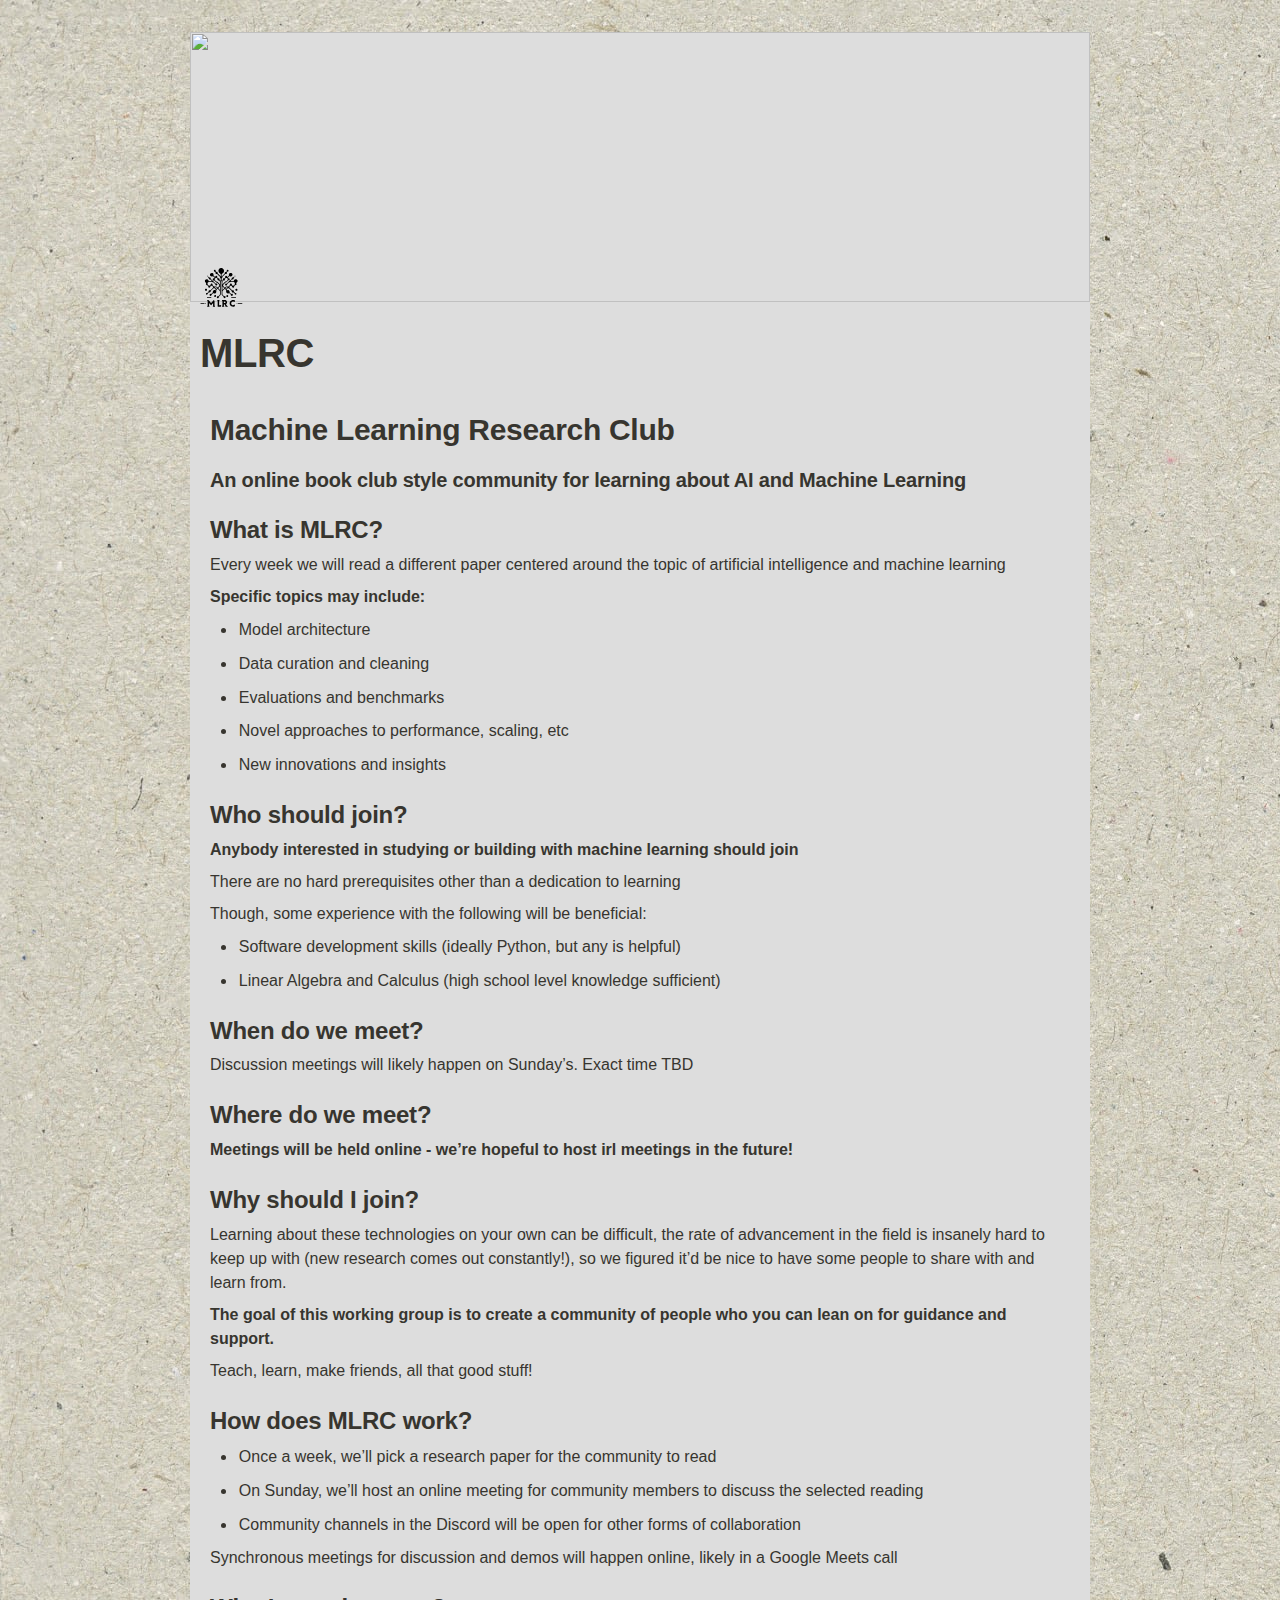
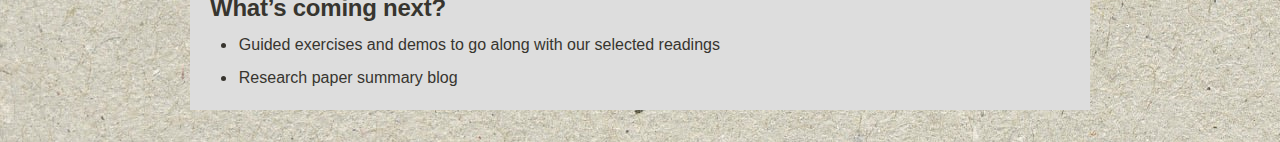
==== commit 9c051572: "whitepaper readability" ====
--- a/mlrc-whitepaper.html
+++ b/mlrc-whitepaper.html
@@ -48,11 +48,17 @@
     margin-bottom: 0;
   }
   
+  .page {
+    background-color: #ddd;
+  }
   .page-title {
     font-size: 2.5rem;
     font-weight: 700;
     margin-top: 0;
-    margin-bottom: 0.75em;
+    padding: 5px 10px 5px 10px;
+  }
+  .page-body {
+    padding: 0px 20px 10px 20px;
   }
   
   h1 {
@@ -674,4 +680,4 @@
     background-image: url("data:image/svg+xml;charset=UTF-8,%3Csvg%20width%3D%2216%22%20height%3D%2216%22%20viewBox%3D%220%200%2016%2016%22%20fill%3D%22none%22%20xmlns%3D%22http%3A%2F%2Fwww.w3.org%2F2000%2Fsvg%22%3E%0A%3Crect%20x%3D%220.75%22%20y%3D%220.75%22%20width%3D%2214.5%22%20height%3D%2214.5%22%20fill%3D%22white%22%20stroke%3D%22%2336352F%22%20stroke-width%3D%221.5%22%2F%3E%0A%3C%2Fsvg%3E");
   }
     
-  </style></head><body><article id="dceec76e-1714-43c6-ac50-c37b3b04d673" class="page sans"><header><img class="page-cover-image" src="https://www.notion.so/images/page-cover/nasa_earth_grid.jpg" style="object-position:center 49.529999999999994%"/><div class="page-header-icon page-header-icon-with-cover"><img class="icon" src="./assets/mlrc-transparent-background.svg"/></div><h1 class="page-title">MLRC</h1><p class="page-description"></p></header><div class="page-body"><h1 id="d4247993-bc03-4544-8ba0-ae809269dd40" class="">Machine Learning Research Club</h1><h3 id="4e1ede45-e42b-43ba-b1b5-f058a331abfb" class="">An online book club style community for learning about AI and Machine Learning</h3><h2 id="486f11f0-3f8f-437d-b37f-33b7f973bdd3" class="">What is MLRC?</h2><p id="159b6486-bdb2-4255-bef7-399b36347b49" class="">Every week we will read a different paper centered around the topic of artificial intelligence and machine learning</p><p id="8a755799-ee25-4db7-ac0b-150d373e8490" class=""><strong>Specific topics may include:</strong></p><ul id="f0f6bd18-efda-4ecf-81b5-4c48825ccf24" class="bulleted-list"><li style="list-style-type:disc">Model architecture</li></ul><ul id="2a6e9822-4435-4b2c-8893-d8348d43ef36" class="bulleted-list"><li style="list-style-type:disc">Data curation and cleaning</li></ul><ul id="0e73676d-7e66-4ade-a6aa-0d471547ba12" class="bulleted-list"><li style="list-style-type:disc">Evaluations and benchmarks</li></ul><ul id="c461ff7c-5aaa-488f-b5c0-10cea7cfd3db" class="bulleted-list"><li style="list-style-type:disc">Novel approaches to performance, scaling, etc</li></ul><ul id="afc2272d-f8b5-46bc-91fe-c39188b56db1" class="bulleted-list"><li style="list-style-type:disc">New innovations and insights</li></ul><h2 id="e93d4d04-a93c-42ef-9b1b-540ebae280d5" class="">Who should join?</h2><p id="54d3503d-e435-4503-80b8-1d0f85560bc9" class=""><strong>Anybody interested in studying or building with machine learning should join</strong></p><p id="8193e6cc-2fa2-4658-890c-cf5ed610a78d" class="">There are no hard prerequisites other than a dedication to learning</p><p id="16fb889f-e4c5-4e1a-83d5-4d966d3498b6" class="">Though, some experience with the following will be beneficial:</p><ul id="93b40baf-ee8f-47f0-84a9-a9c800e2b09e" class="bulleted-list"><li style="list-style-type:disc">Software development skills (ideally Python, but any is helpful)</li></ul><ul id="3b18b38d-c1fe-41d6-a7f5-d493d32675a9" class="bulleted-list"><li style="list-style-type:disc">Linear Algebra and Calculus (high school level knowledge sufficient)</li></ul><h2 id="9b848107-7086-4e12-8085-1897b0dea01c" class="">When do we meet?</h2><p id="f87f5eb9-18e5-4382-b3fe-7e9e67700fb4" class="">Discussion meetings will likely happen on Sunday’s. Exact time TBD</p><h2 id="b1eb86d8-d2a5-4eeb-9fc5-92405c2e02c4" class="">Where do we meet?</h2><p id="aea474b0-3eb2-42cc-9d7b-9c344c482a65" class=""><strong><strong><strong><strong><strong><strong>Meetings will be held online - we’re hopeful to host irl meetings in the future!</strong></strong></strong></strong></strong></strong></p><h2 id="7f0ee104-6b8d-432a-b578-3c1969d12e0a" class="">Why should I join?</h2><p id="791bb549-192f-4154-a701-0aa38691ebbc" class="">Learning about these technologies on your own can be difficult, the rate of advancement in the field is insanely hard to keep up with (new research comes out constantly!), so we figured it’d be nice to have some people to share with and learn from.</p><p id="207cd1b9-7ef2-4110-8d1a-27cc7cd37f3e" class=""><strong>The goal of this working group is to create a community of people who you can lean on for guidance and support.</strong></p><p id="3ec1aca6-ee81-4674-90e1-0006ce35721f" class="">Teach, learn, make friends, all that good stuff!</p><h2 id="870549a4-ac28-4431-af02-ba4b8d26cf3d" class="">How does MLRC work?</h2><ul id="e9455023-c4ae-4b35-a7e1-4e42cbb15851" class="bulleted-list"><li style="list-style-type:disc">Once a week, we’ll pick a research paper for the community to read</li></ul><ul id="28ce5590-4b4f-44cc-abea-9bbe9902879b" class="bulleted-list"><li style="list-style-type:disc">On Sunday, we’ll host an online meeting for community members to discuss the selected reading</li></ul><ul id="5776cf36-9316-44e4-af8c-3877e7824669" class="bulleted-list"><li style="list-style-type:disc">Community channels in the Discord will be open for other forms of collaboration</li></ul><p id="6a98734b-57af-417a-959e-dbb059431a90" class="">Synchronous meetings for discussion and demos will happen online, likely in a Google Meets call</p><h2 id="6e7851e8-8d8e-4fcf-8fd2-6a435e963c31" class="">What’s coming next?</h2><ul id="a6e2c26d-56fc-48ab-aacf-b7965b2fc800" class="bulleted-list"><li style="list-style-type:disc">Guided exercises and demos to go along with our selected readings</li></ul><ul id="a94ba435-ada9-4c29-adc6-379be7cf36c7" class="bulleted-list"><li style="list-style-type:disc">Research paper summary blog</li></ul></div></article><span class="sans" style="font-size:14px;padding-top:2em"></span></body></html>+  </style></head><body><article id="dceec76e-1714-43c6-ac50-c37b3b04d673" class="page sans"><header><img class="page-cover-image" src="https://www.notion.so/images/page-cover/nasa_earth_grid.jpg" style="object-position:center 49.529999999999994%"/><div class="page-header-icon page-header-icon-with-cover"><img class="icon" src="./assets/mlrc-transparent-background.svg"/></div><h1 class="page-title">MLRC</h1></header><div class="page-body"><h1 id="d4247993-bc03-4544-8ba0-ae809269dd40" class="">Machine Learning Research Club</h1><h3 id="4e1ede45-e42b-43ba-b1b5-f058a331abfb" class="">An online book club style community for learning about AI and Machine Learning</h3><h2 id="486f11f0-3f8f-437d-b37f-33b7f973bdd3" class="">What is MLRC?</h2><p id="159b6486-bdb2-4255-bef7-399b36347b49" class="">Every week we will read a different paper centered around the topic of artificial intelligence and machine learning</p><p id="8a755799-ee25-4db7-ac0b-150d373e8490" class=""><strong>Specific topics may include:</strong></p><ul id="f0f6bd18-efda-4ecf-81b5-4c48825ccf24" class="bulleted-list"><li style="list-style-type:disc">Model architecture</li></ul><ul id="2a6e9822-4435-4b2c-8893-d8348d43ef36" class="bulleted-list"><li style="list-style-type:disc">Data curation and cleaning</li></ul><ul id="0e73676d-7e66-4ade-a6aa-0d471547ba12" class="bulleted-list"><li style="list-style-type:disc">Evaluations and benchmarks</li></ul><ul id="c461ff7c-5aaa-488f-b5c0-10cea7cfd3db" class="bulleted-list"><li style="list-style-type:disc">Novel approaches to performance, scaling, etc</li></ul><ul id="afc2272d-f8b5-46bc-91fe-c39188b56db1" class="bulleted-list"><li style="list-style-type:disc">New innovations and insights</li></ul><h2 id="e93d4d04-a93c-42ef-9b1b-540ebae280d5" class="">Who should join?</h2><p id="54d3503d-e435-4503-80b8-1d0f85560bc9" class=""><strong>Anybody interested in studying or building with machine learning should join</strong></p><p id="8193e6cc-2fa2-4658-890c-cf5ed610a78d" class="">There are no hard prerequisites other than a dedication to learning</p><p id="16fb889f-e4c5-4e1a-83d5-4d966d3498b6" class="">Though, some experience with the following will be beneficial:</p><ul id="93b40baf-ee8f-47f0-84a9-a9c800e2b09e" class="bulleted-list"><li style="list-style-type:disc">Software development skills (ideally Python, but any is helpful)</li></ul><ul id="3b18b38d-c1fe-41d6-a7f5-d493d32675a9" class="bulleted-list"><li style="list-style-type:disc">Linear Algebra and Calculus (high school level knowledge sufficient)</li></ul><h2 id="9b848107-7086-4e12-8085-1897b0dea01c" class="">When do we meet?</h2><p id="f87f5eb9-18e5-4382-b3fe-7e9e67700fb4" class="">Discussion meetings will likely happen on Sunday’s. Exact time TBD</p><h2 id="b1eb86d8-d2a5-4eeb-9fc5-92405c2e02c4" class="">Where do we meet?</h2><p id="aea474b0-3eb2-42cc-9d7b-9c344c482a65" class=""><strong><strong><strong><strong><strong><strong>Meetings will be held online - we’re hopeful to host irl meetings in the future!</strong></strong></strong></strong></strong></strong></p><h2 id="7f0ee104-6b8d-432a-b578-3c1969d12e0a" class="">Why should I join?</h2><p id="791bb549-192f-4154-a701-0aa38691ebbc" class="">Learning about these technologies on your own can be difficult, the rate of advancement in the field is insanely hard to keep up with (new research comes out constantly!), so we figured it’d be nice to have some people to share with and learn from.</p><p id="207cd1b9-7ef2-4110-8d1a-27cc7cd37f3e" class=""><strong>The goal of this working group is to create a community of people who you can lean on for guidance and support.</strong></p><p id="3ec1aca6-ee81-4674-90e1-0006ce35721f" class="">Teach, learn, make friends, all that good stuff!</p><h2 id="870549a4-ac28-4431-af02-ba4b8d26cf3d" class="">How does MLRC work?</h2><ul id="e9455023-c4ae-4b35-a7e1-4e42cbb15851" class="bulleted-list"><li style="list-style-type:disc">Once a week, we’ll pick a research paper for the community to read</li></ul><ul id="28ce5590-4b4f-44cc-abea-9bbe9902879b" class="bulleted-list"><li style="list-style-type:disc">On Sunday, we’ll host an online meeting for community members to discuss the selected reading</li></ul><ul id="5776cf36-9316-44e4-af8c-3877e7824669" class="bulleted-list"><li style="list-style-type:disc">Community channels in the Discord will be open for other forms of collaboration</li></ul><p id="6a98734b-57af-417a-959e-dbb059431a90" class="">Synchronous meetings for discussion and demos will happen online, likely in a Google Meets call</p><h2 id="6e7851e8-8d8e-4fcf-8fd2-6a435e963c31" class="">What’s coming next?</h2><ul id="a6e2c26d-56fc-48ab-aacf-b7965b2fc800" class="bulleted-list"><li style="list-style-type:disc">Guided exercises and demos to go along with our selected readings</li></ul><ul id="a94ba435-ada9-4c29-adc6-379be7cf36c7" class="bulleted-list"><li style="list-style-type:disc">Research paper summary blog</li></ul></div></article><span class="sans" style="font-size:14px;padding-top:2em"></span></body></html>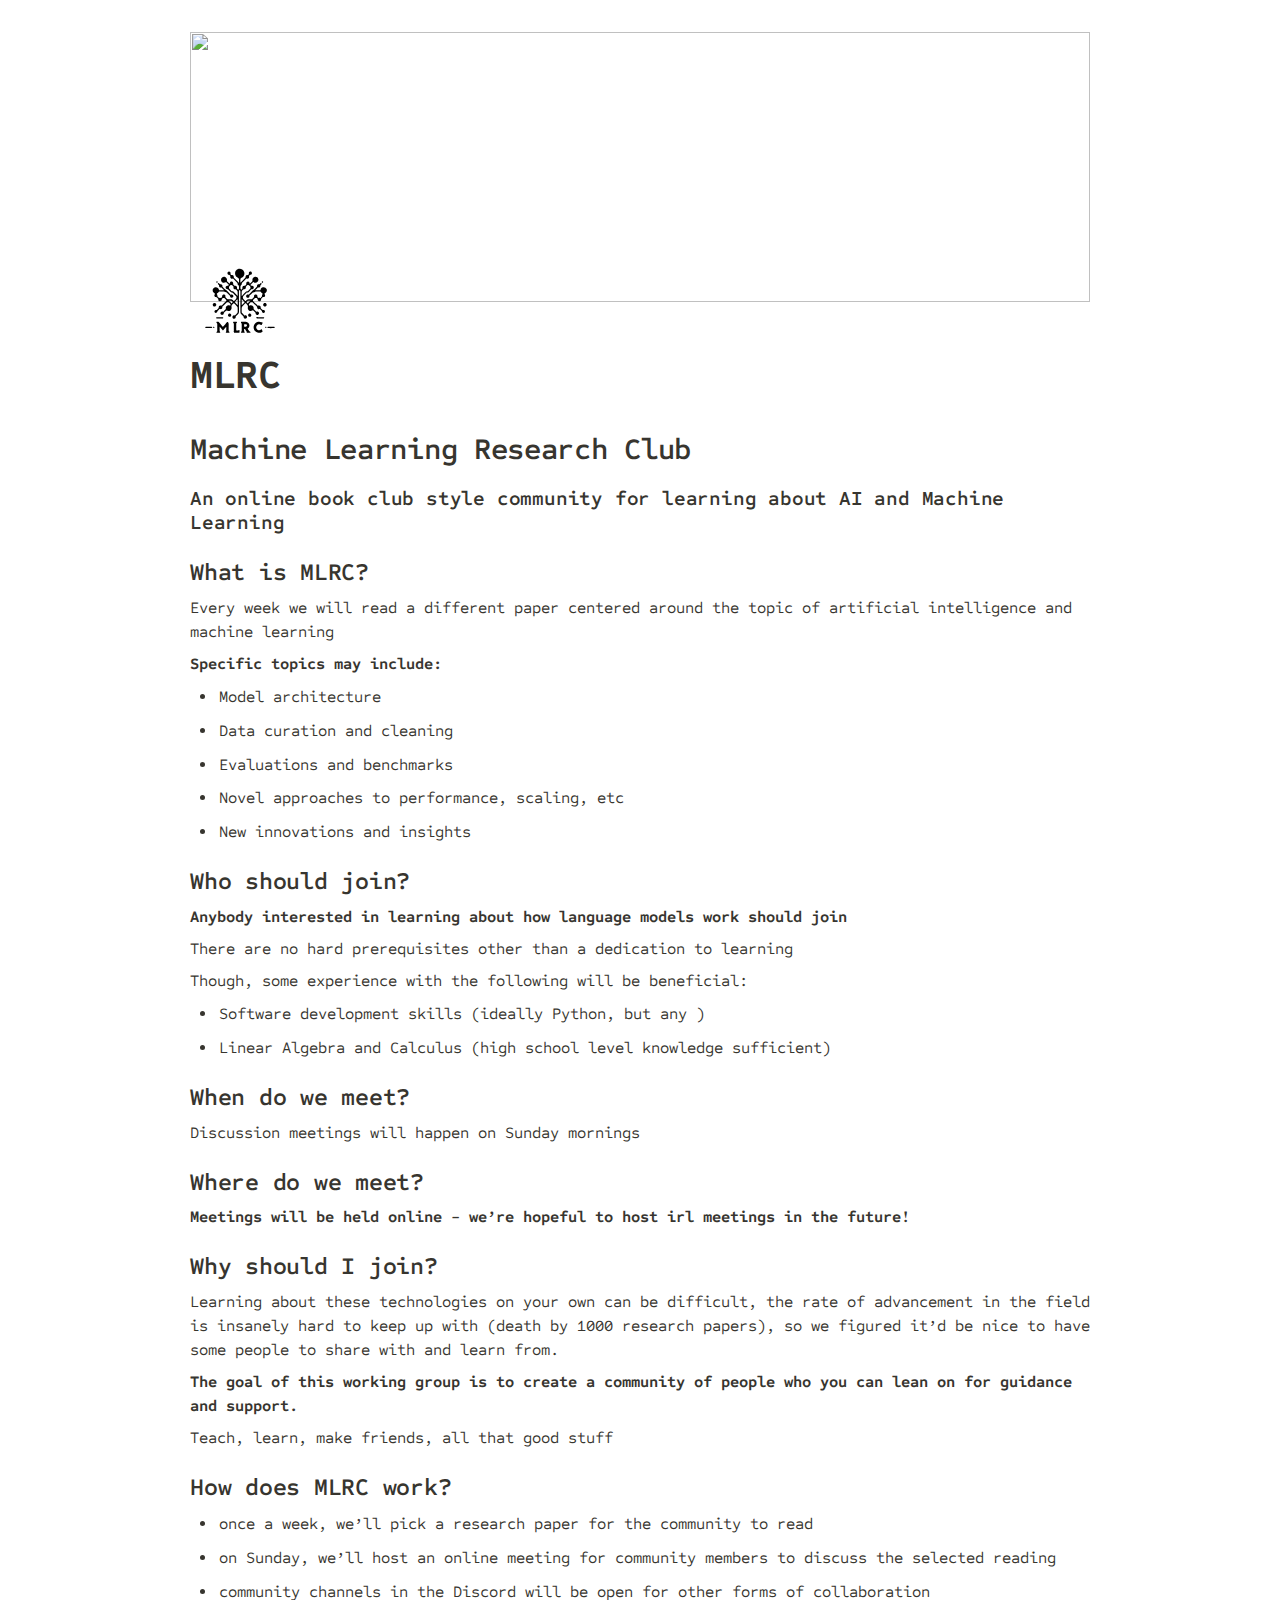
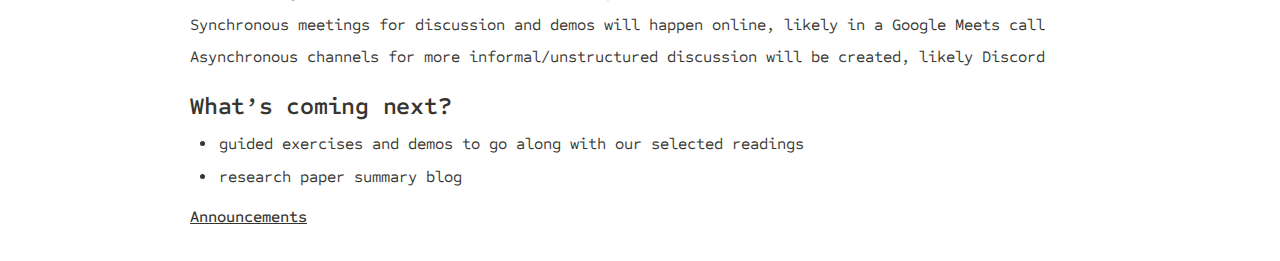
==== commit 28c245ca: "CNAME" ====
--- a/mlrc-whitepaper.html
+++ b/mlrc-whitepaper.html
@@ -1,683 +1,679 @@
-<html><head><meta http-equiv="Content-Type" content="text/html; charset=utf-8"/><title>MLRC</title><style>
-  /* cspell:disable-file */
-  /* webkit printing magic: print all background colors */
-  html {
-    -webkit-print-color-adjust: exact;
-  }
-  * {
-    box-sizing: border-box;
-    -webkit-print-color-adjust: exact;
-  }
-  
-  html,
-  body {
-    margin: 0;
-    padding: 0;
-    background-image: url("./assets/paper-bg-1.jpg");
-  }
-  @media only screen {
-    body {
-      margin: 2em auto;
-      max-width: 900px;
-      color: rgb(55, 53, 47);
-    }
-  }
-  
-  body {
-    line-height: 1.5;
-    white-space: pre-wrap;
-  }
-  
-  a,
-  a.visited {
-    color: inherit;
-    text-decoration: underline;
-  }
-  
-  .pdf-relative-link-path {
-    font-size: 80%;
-    color: #444;
-  }
-  
-  h1,
-  h2,
-  h3 {
-    letter-spacing: -0.01em;
-    line-height: 1.2;
-    font-weight: 600;
-    margin-bottom: 0;
-  }
-  
-  .page {
-    background-color: #ddd;
-  }
-  .page-title {
-    font-size: 2.5rem;
-    font-weight: 700;
-    margin-top: 0;
-    padding: 5px 10px 5px 10px;
-  }
-  .page-body {
-    padding: 0px 20px 10px 20px;
-  }
-  
-  h1 {
-    font-size: 1.875rem;
-    margin-top: 1.875rem;
-  }
-  
-  h2 {
-    font-size: 1.5rem;
-    margin-top: 1.5rem;
-  }
-  
-  h3 {
-    font-size: 1.25rem;
-    margin-top: 1.25rem;
-  }
-  
-  .source {
-    border: 1px solid #ddd;
-    border-radius: 3px;
-    padding: 1.5em;
-    word-break: break-all;
-  }
-  
-  .callout {
-    border-radius: 3px;
-    padding: 1rem;
-  }
-  
-  figure {
-    margin: 1.25em 0;
-    page-break-inside: avoid;
-  }
-  
-  figcaption {
-    opacity: 0.5;
-    font-size: 85%;
-    margin-top: 0.5em;
-  }
-  
-  mark {
-    background-color: transparent;
-  }
-  
-  .indented {
-    padding-left: 1.5em;
-  }
-  
-  hr {
-    background: transparent;
-    display: block;
-    width: 100%;
-    height: 1px;
-    visibility: visible;
-    border: none;
-    border-bottom: 1px solid rgba(55, 53, 47, 0.09);
-  }
-  
-  img {
-    max-width: 100%;
-  }
-  
-  @media only print {
-    img {
-      max-height: 100vh;
-      object-fit: contain;
-    }
-  }
-  
-  @page {
-    margin: 1in;
-  }
-  
-  .collection-content {
-    font-size: 0.875rem;
-  }
-  
-  .column-list {
-    display: flex;
-    justify-content: space-between;
-  }
-  
-  .column {
-    padding: 0 1em;
-  }
-  
-  .column:first-child {
-    padding-left: 0;
-  }
-  
-  .column:last-child {
-    padding-right: 0;
-  }
-  
-  .table_of_contents-item {
-    display: block;
-    font-size: 0.875rem;
-    line-height: 1.3;
-    padding: 0.125rem;
-  }
-  
-  .table_of_contents-indent-1 {
-    margin-left: 1.5rem;
-  }
-  
-  .table_of_contents-indent-2 {
-    margin-left: 3rem;
-  }
-  
-  .table_of_contents-indent-3 {
-    margin-left: 4.5rem;
-  }
-  
-  .table_of_contents-link {
-    text-decoration: none;
-    opacity: 0.7;
-    border-bottom: 1px solid rgba(55, 53, 47, 0.18);
-  }
-  
-  table,
-  th,
-  td {
-    border: 1px solid rgba(55, 53, 47, 0.09);
-    border-collapse: collapse;
-  }
-  
-  table {
-    border-left: none;
-    border-right: none;
-  }
-  
-  th,
-  td {
-    font-weight: normal;
-    padding: 0.25em 0.5em;
-    line-height: 1.5;
-    min-height: 1.5em;
-    text-align: left;
-  }
-  
-  th {
-    color: rgba(55, 53, 47, 0.6);
-  }
-  
-  ol,
-  ul {
-    margin: 0;
-    margin-block-start: 0.6em;
-    margin-block-end: 0.6em;
-  }
-  
-  li > ol:first-child,
-  li > ul:first-child {
-    margin-block-start: 0.6em;
-  }
-  
-  ul > li {
-    list-style: disc;
-  }
-  
-  ul.to-do-list {
-    padding-inline-start: 0;
-  }
-  
-  ul.to-do-list > li {
-    list-style: none;
-  }
-  
-  .to-do-children-checked {
-    text-decoration: line-through;
-    opacity: 0.375;
-  }
-  
-  ul.toggle > li {
-    list-style: none;
-  }
-  
-  ul {
-    padding-inline-start: 1.7em;
-  }
-  
-  ul > li {
-    padding-left: 0.1em;
-  }
-  
-  ol {
-    padding-inline-start: 1.6em;
-  }
-  
-  ol > li {
-    padding-left: 0.2em;
-  }
-  
-  .mono ol {
-    padding-inline-start: 2em;
-  }
-  
-  .mono ol > li {
-    text-indent: -0.4em;
-  }
-  
-  .toggle {
-    padding-inline-start: 0em;
-    list-style-type: none;
-  }
-  
-  /* Indent toggle children */
-  .toggle > li > details {
-    padding-left: 1.7em;
-  }
-  
-  .toggle > li > details > summary {
-    margin-left: -1.1em;
-  }
-  
-  .selected-value {
-    display: inline-block;
-    padding: 0 0.5em;
-    background: rgba(206, 205, 202, 0.5);
-    border-radius: 3px;
-    margin-right: 0.5em;
-    margin-top: 0.3em;
-    margin-bottom: 0.3em;
-    white-space: nowrap;
-  }
-  
-  .collection-title {
-    display: inline-block;
-    margin-right: 1em;
-  }
-  
-  .page-description {
-      margin-bottom: 2em;
-  }
-  
-  .simple-table {
-    margin-top: 1em;
-    font-size: 0.875rem;
-    empty-cells: show;
-  }
-  .simple-table td {
-    height: 29px;
-    min-width: 120px;
-  }
-  
-  .simple-table th {
-    height: 29px;
-    min-width: 120px;
-  }
-  
-  .simple-table-header-color {
-    background: rgb(247, 246, 243);
-    color: black;
-  }
-  .simple-table-header {
-    font-weight: 500;
-  }
-  
-  time {
-    opacity: 0.5;
-  }
-  
-  .icon {
-    display: inline-block;
-    max-width: 1.2em;
-    max-height: 1.2em;
-    text-decoration: none;
-    vertical-align: text-bottom;
-    margin-right: 0.5em;
-  }
-  
-  img.icon {
-    border-radius: 3px;
-  }
-  
-  .user-icon {
-    width: 1.5em;
-    height: 1.5em;
-    border-radius: 100%;
-    margin-right: 0.5rem;
-  }
-  
-  .user-icon-inner {
-    font-size: 0.8em;
-  }
-  
-  .text-icon {
-    border: 1px solid #000;
-    text-align: center;
-  }
-  
-  .page-cover-image {
-    display: block;
-    object-fit: cover;
-    width: 100%;
-    max-height: 30vh;
-  }
-  
-  .page-header-icon {
-    font-size: 3rem;
-    margin-bottom: 1rem;
-  }
-  
-  .page-header-icon-with-cover {
-    margin-top: -0.72em;
-    margin-left: 0.07em;
-  }
-  
-  .page-header-icon img {
-    border-radius: 3px;
-  }
-  
-  .link-to-page {
-    margin: 1em 0;
-    padding: 0;
-    border: none;
-    font-weight: 500;
-  }
-  
-  p > .user {
-    opacity: 0.5;
-  }
-  
-  td > .user,
-  td > time {
-    white-space: nowrap;
-  }
-  
-  input[type="checkbox"] {
-    transform: scale(1.5);
-    margin-right: 0.6em;
-    vertical-align: middle;
-  }
-  
-  p {
-    margin-top: 0.5em;
-    margin-bottom: 0.5em;
-  }
-  
-  .image {
-    border: none;
-    margin: 1.5em 0;
-    padding: 0;
-    border-radius: 0;
-    text-align: center;
-  }
-  
-  .code,
-  code {
-    background: rgba(135, 131, 120, 0.15);
-    border-radius: 3px;
-    padding: 0.2em 0.4em;
-    border-radius: 3px;
-    font-size: 85%;
-    tab-size: 2;
-  }
-  
-  code {
-    color: #eb5757;
-  }
-  
-  .code {
-    padding: 1.5em 1em;
-  }
-  
-  .code-wrap {
-    white-space: pre-wrap;
-    word-break: break-all;
-  }
-  
-  .code > code {
-    background: none;
-    padding: 0;
-    font-size: 100%;
-    color: inherit;
-  }
-  
-  blockquote {
-    font-size: 1.25em;
-    margin: 1em 0;
-    padding-left: 1em;
-    border-left: 3px solid rgb(55, 53, 47);
-  }
-  
-  .bookmark {
-    text-decoration: none;
-    max-height: 8em;
-    padding: 0;
-    display: flex;
-    width: 100%;
-    align-items: stretch;
-  }
-  
-  .bookmark-title {
-    font-size: 0.85em;
-    overflow: hidden;
-    text-overflow: ellipsis;
-    height: 1.75em;
-    white-space: nowrap;
-  }
-  
-  .bookmark-text {
-    display: flex;
-    flex-direction: column;
-  }
-  
-  .bookmark-info {
-    flex: 4 1 180px;
-    padding: 12px 14px 14px;
-    display: flex;
-    flex-direction: column;
-    justify-content: space-between;
-  }
-  
-  .bookmark-image {
-    width: 33%;
-    flex: 1 1 180px;
-    display: block;
-    position: relative;
-    object-fit: cover;
-    border-radius: 1px;
-  }
-  
-  .bookmark-description {
-    color: rgba(55, 53, 47, 0.6);
-    font-size: 0.75em;
-    overflow: hidden;
-    max-height: 4.5em;
-    word-break: break-word;
-  }
-  
-  .bookmark-href {
-    font-size: 0.75em;
-    margin-top: 0.25em;
-  }
-  
-  .sans { font-family: ui-sans-serif, -apple-system, BlinkMacSystemFont, "Segoe UI", Helvetica, "Apple Color Emoji", Arial, sans-serif, "Segoe UI Emoji", "Segoe UI Symbol"; }
-  .code { font-family: "SFMono-Regular", Menlo, Consolas, "PT Mono", "Liberation Mono", Courier, monospace; }
-  .serif { font-family: Lyon-Text, Georgia, ui-serif, serif; }
-  .mono { font-family: iawriter-mono, Nitti, Menlo, Courier, monospace; }
-  .pdf .sans { font-family: Inter, ui-sans-serif, -apple-system, BlinkMacSystemFont, "Segoe UI", Helvetica, "Apple Color Emoji", Arial, sans-serif, "Segoe UI Emoji", "Segoe UI Symbol", 'Twemoji', 'Noto Color Emoji', 'Noto Sans CJK JP'; }
-  .pdf:lang(zh-CN) .sans { font-family: Inter, ui-sans-serif, -apple-system, BlinkMacSystemFont, "Segoe UI", Helvetica, "Apple Color Emoji", Arial, sans-serif, "Segoe UI Emoji", "Segoe UI Symbol", 'Twemoji', 'Noto Color Emoji', 'Noto Sans CJK SC'; }
-  .pdf:lang(zh-TW) .sans { font-family: Inter, ui-sans-serif, -apple-system, BlinkMacSystemFont, "Segoe UI", Helvetica, "Apple Color Emoji", Arial, sans-serif, "Segoe UI Emoji", "Segoe UI Symbol", 'Twemoji', 'Noto Color Emoji', 'Noto Sans CJK TC'; }
-  .pdf:lang(ko-KR) .sans { font-family: Inter, ui-sans-serif, -apple-system, BlinkMacSystemFont, "Segoe UI", Helvetica, "Apple Color Emoji", Arial, sans-serif, "Segoe UI Emoji", "Segoe UI Symbol", 'Twemoji', 'Noto Color Emoji', 'Noto Sans CJK KR'; }
-  .pdf .code { font-family: Source Code Pro, "SFMono-Regular", Menlo, Consolas, "PT Mono", "Liberation Mono", Courier, monospace, 'Twemoji', 'Noto Color Emoji', 'Noto Sans Mono CJK JP'; }
-  .pdf:lang(zh-CN) .code { font-family: Source Code Pro, "SFMono-Regular", Menlo, Consolas, "PT Mono", "Liberation Mono", Courier, monospace, 'Twemoji', 'Noto Color Emoji', 'Noto Sans Mono CJK SC'; }
-  .pdf:lang(zh-TW) .code { font-family: Source Code Pro, "SFMono-Regular", Menlo, Consolas, "PT Mono", "Liberation Mono", Courier, monospace, 'Twemoji', 'Noto Color Emoji', 'Noto Sans Mono CJK TC'; }
-  .pdf:lang(ko-KR) .code { font-family: Source Code Pro, "SFMono-Regular", Menlo, Consolas, "PT Mono", "Liberation Mono", Courier, monospace, 'Twemoji', 'Noto Color Emoji', 'Noto Sans Mono CJK KR'; }
-  .pdf .serif { font-family: PT Serif, Lyon-Text, Georgia, ui-serif, serif, 'Twemoji', 'Noto Color Emoji', 'Noto Serif CJK JP'; }
-  .pdf:lang(zh-CN) .serif { font-family: PT Serif, Lyon-Text, Georgia, ui-serif, serif, 'Twemoji', 'Noto Color Emoji', 'Noto Serif CJK SC'; }
-  .pdf:lang(zh-TW) .serif { font-family: PT Serif, Lyon-Text, Georgia, ui-serif, serif, 'Twemoji', 'Noto Color Emoji', 'Noto Serif CJK TC'; }
-  .pdf:lang(ko-KR) .serif { font-family: PT Serif, Lyon-Text, Georgia, ui-serif, serif, 'Twemoji', 'Noto Color Emoji', 'Noto Serif CJK KR'; }
-  .pdf .mono { font-family: PT Mono, iawriter-mono, Nitti, Menlo, Courier, monospace, 'Twemoji', 'Noto Color Emoji', 'Noto Sans Mono CJK JP'; }
-  .pdf:lang(zh-CN) .mono { font-family: PT Mono, iawriter-mono, Nitti, Menlo, Courier, monospace, 'Twemoji', 'Noto Color Emoji', 'Noto Sans Mono CJK SC'; }
-  .pdf:lang(zh-TW) .mono { font-family: PT Mono, iawriter-mono, Nitti, Menlo, Courier, monospace, 'Twemoji', 'Noto Color Emoji', 'Noto Sans Mono CJK TC'; }
-  .pdf:lang(ko-KR) .mono { font-family: PT Mono, iawriter-mono, Nitti, Menlo, Courier, monospace, 'Twemoji', 'Noto Color Emoji', 'Noto Sans Mono CJK KR'; }
-  .highlight-default {
-    color: rgba(55, 53, 47, 1);
-  }
-  .highlight-gray {
-    color: rgba(120, 119, 116, 1);
-    fill: rgba(120, 119, 116, 1);
-  }
-  .highlight-brown {
-    color: rgba(159, 107, 83, 1);
-    fill: rgba(159, 107, 83, 1);
-  }
-  .highlight-orange {
-    color: rgba(217, 115, 13, 1);
-    fill: rgba(217, 115, 13, 1);
-  }
-  .highlight-yellow {
-    color: rgba(203, 145, 47, 1);
-    fill: rgba(203, 145, 47, 1);
-  }
-  .highlight-teal {
-    color: rgba(68, 131, 97, 1);
-    fill: rgba(68, 131, 97, 1);
-  }
-  .highlight-blue {
-    color: rgba(51, 126, 169, 1);
-    fill: rgba(51, 126, 169, 1);
-  }
-  .highlight-purple {
-    color: rgba(144, 101, 176, 1);
-    fill: rgba(144, 101, 176, 1);
-  }
-  .highlight-pink {
-    color: rgba(193, 76, 138, 1);
-    fill: rgba(193, 76, 138, 1);
-  }
-  .highlight-red {
-    color: rgba(212, 76, 71, 1);
-    fill: rgba(212, 76, 71, 1);
-  }
-  .highlight-gray_background {
-    background: rgba(241, 241, 239, 1);
-  }
-  .highlight-brown_background {
-    background: rgba(244, 238, 238, 1);
-  }
-  .highlight-orange_background {
-    background: rgba(251, 236, 221, 1);
-  }
-  .highlight-yellow_background {
-    background: rgba(251, 243, 219, 1);
-  }
-  .highlight-teal_background {
-    background: rgba(237, 243, 236, 1);
-  }
-  .highlight-blue_background {
-    background: rgba(231, 243, 248, 1);
-  }
-  .highlight-purple_background {
-    background: rgba(244, 240, 247, 0.8);
-  }
-  .highlight-pink_background {
-    background: rgba(249, 238, 243, 0.8);
-  }
-  .highlight-red_background {
-    background: rgba(253, 235, 236, 1);
-  }
-  .block-color-default {
-    color: inherit;
-    fill: inherit;
-  }
-  .block-color-gray {
-    color: rgba(120, 119, 116, 1);
-    fill: rgba(120, 119, 116, 1);
-  }
-  .block-color-brown {
-    color: rgba(159, 107, 83, 1);
-    fill: rgba(159, 107, 83, 1);
-  }
-  .block-color-orange {
-    color: rgba(217, 115, 13, 1);
-    fill: rgba(217, 115, 13, 1);
-  }
-  .block-color-yellow {
-    color: rgba(203, 145, 47, 1);
-    fill: rgba(203, 145, 47, 1);
-  }
-  .block-color-teal {
-    color: rgba(68, 131, 97, 1);
-    fill: rgba(68, 131, 97, 1);
-  }
-  .block-color-blue {
-    color: rgba(51, 126, 169, 1);
-    fill: rgba(51, 126, 169, 1);
-  }
-  .block-color-purple {
-    color: rgba(144, 101, 176, 1);
-    fill: rgba(144, 101, 176, 1);
-  }
-  .block-color-pink {
-    color: rgba(193, 76, 138, 1);
-    fill: rgba(193, 76, 138, 1);
-  }
-  .block-color-red {
-    color: rgba(212, 76, 71, 1);
-    fill: rgba(212, 76, 71, 1);
-  }
-  .block-color-gray_background {
-    background: rgba(241, 241, 239, 1);
-  }
-  .block-color-brown_background {
-    background: rgba(244, 238, 238, 1);
-  }
-  .block-color-orange_background {
-    background: rgba(251, 236, 221, 1);
-  }
-  .block-color-yellow_background {
-    background: rgba(251, 243, 219, 1);
-  }
-  .block-color-teal_background {
-    background: rgba(237, 243, 236, 1);
-  }
-  .block-color-blue_background {
-    background: rgba(231, 243, 248, 1);
-  }
-  .block-color-purple_background {
-    background: rgba(244, 240, 247, 0.8);
-  }
-  .block-color-pink_background {
-    background: rgba(249, 238, 243, 0.8);
-  }
-  .block-color-red_background {
-    background: rgba(253, 235, 236, 1);
-  }
-  .select-value-color-uiBlue { background-color: rgba(35, 131, 226, .07); }
-  .select-value-color-pink { background-color: rgba(245, 224, 233, 1); }
-  .select-value-color-purple { background-color: rgba(232, 222, 238, 1); }
-  .select-value-color-green { background-color: rgba(219, 237, 219, 1); }
-  .select-value-color-gray { background-color: rgba(227, 226, 224, 1); }
-  .select-value-color-translucentGray { background-color: rgba(255, 255, 255, 0.0375); }
-  .select-value-color-orange { background-color: rgba(250, 222, 201, 1); }
-  .select-value-color-brown { background-color: rgba(238, 224, 218, 1); }
-  .select-value-color-red { background-color: rgba(255, 226, 221, 1); }
-  .select-value-color-yellow { background-color: rgba(253, 236, 200, 1); }
-  .select-value-color-blue { background-color: rgba(211, 229, 239, 1); }
-  .select-value-color-pageGlass { background-color: undefined; }
-  .select-value-color-washGlass { background-color: undefined; }
-  
-  .checkbox {
-    display: inline-flex;
-    vertical-align: text-bottom;
-    width: 16;
-    height: 16;
-    background-size: 16px;
-    margin-left: 2px;
-    margin-right: 5px;
-  }
-  
-  .checkbox-on {
-    background-image: url("data:image/svg+xml;charset=UTF-8,%3Csvg%20width%3D%2216%22%20height%3D%2216%22%20viewBox%3D%220%200%2016%2016%22%20fill%3D%22none%22%20xmlns%3D%22http%3A%2F%2Fwww.w3.org%2F2000%2Fsvg%22%3E%0A%3Crect%20width%3D%2216%22%20height%3D%2216%22%20fill%3D%22%2358A9D7%22%2F%3E%0A%3Cpath%20d%3D%22M6.71429%2012.2852L14%204.9995L12.7143%203.71436L6.71429%209.71378L3.28571%206.2831L2%207.57092L6.71429%2012.2852Z%22%20fill%3D%22white%22%2F%3E%0A%3C%2Fsvg%3E");
-  }
-  
-  .checkbox-off {
-    background-image: url("data:image/svg+xml;charset=UTF-8,%3Csvg%20width%3D%2216%22%20height%3D%2216%22%20viewBox%3D%220%200%2016%2016%22%20fill%3D%22none%22%20xmlns%3D%22http%3A%2F%2Fwww.w3.org%2F2000%2Fsvg%22%3E%0A%3Crect%20x%3D%220.75%22%20y%3D%220.75%22%20width%3D%2214.5%22%20height%3D%2214.5%22%20fill%3D%22white%22%20stroke%3D%22%2336352F%22%20stroke-width%3D%221.5%22%2F%3E%0A%3C%2Fsvg%3E");
-  }
-    
-  </style></head><body><article id="dceec76e-1714-43c6-ac50-c37b3b04d673" class="page sans"><header><img class="page-cover-image" src="https://www.notion.so/images/page-cover/nasa_earth_grid.jpg" style="object-position:center 49.529999999999994%"/><div class="page-header-icon page-header-icon-with-cover"><img class="icon" src="./assets/mlrc-transparent-background.svg"/></div><h1 class="page-title">MLRC</h1></header><div class="page-body"><h1 id="d4247993-bc03-4544-8ba0-ae809269dd40" class="">Machine Learning Research Club</h1><h3 id="4e1ede45-e42b-43ba-b1b5-f058a331abfb" class="">An online book club style community for learning about AI and Machine Learning</h3><h2 id="486f11f0-3f8f-437d-b37f-33b7f973bdd3" class="">What is MLRC?</h2><p id="159b6486-bdb2-4255-bef7-399b36347b49" class="">Every week we will read a different paper centered around the topic of artificial intelligence and machine learning</p><p id="8a755799-ee25-4db7-ac0b-150d373e8490" class=""><strong>Specific topics may include:</strong></p><ul id="f0f6bd18-efda-4ecf-81b5-4c48825ccf24" class="bulleted-list"><li style="list-style-type:disc">Model architecture</li></ul><ul id="2a6e9822-4435-4b2c-8893-d8348d43ef36" class="bulleted-list"><li style="list-style-type:disc">Data curation and cleaning</li></ul><ul id="0e73676d-7e66-4ade-a6aa-0d471547ba12" class="bulleted-list"><li style="list-style-type:disc">Evaluations and benchmarks</li></ul><ul id="c461ff7c-5aaa-488f-b5c0-10cea7cfd3db" class="bulleted-list"><li style="list-style-type:disc">Novel approaches to performance, scaling, etc</li></ul><ul id="afc2272d-f8b5-46bc-91fe-c39188b56db1" class="bulleted-list"><li style="list-style-type:disc">New innovations and insights</li></ul><h2 id="e93d4d04-a93c-42ef-9b1b-540ebae280d5" class="">Who should join?</h2><p id="54d3503d-e435-4503-80b8-1d0f85560bc9" class=""><strong>Anybody interested in studying or building with machine learning should join</strong></p><p id="8193e6cc-2fa2-4658-890c-cf5ed610a78d" class="">There are no hard prerequisites other than a dedication to learning</p><p id="16fb889f-e4c5-4e1a-83d5-4d966d3498b6" class="">Though, some experience with the following will be beneficial:</p><ul id="93b40baf-ee8f-47f0-84a9-a9c800e2b09e" class="bulleted-list"><li style="list-style-type:disc">Software development skills (ideally Python, but any is helpful)</li></ul><ul id="3b18b38d-c1fe-41d6-a7f5-d493d32675a9" class="bulleted-list"><li style="list-style-type:disc">Linear Algebra and Calculus (high school level knowledge sufficient)</li></ul><h2 id="9b848107-7086-4e12-8085-1897b0dea01c" class="">When do we meet?</h2><p id="f87f5eb9-18e5-4382-b3fe-7e9e67700fb4" class="">Discussion meetings will likely happen on Sunday’s. Exact time TBD</p><h2 id="b1eb86d8-d2a5-4eeb-9fc5-92405c2e02c4" class="">Where do we meet?</h2><p id="aea474b0-3eb2-42cc-9d7b-9c344c482a65" class=""><strong><strong><strong><strong><strong><strong>Meetings will be held online - we’re hopeful to host irl meetings in the future!</strong></strong></strong></strong></strong></strong></p><h2 id="7f0ee104-6b8d-432a-b578-3c1969d12e0a" class="">Why should I join?</h2><p id="791bb549-192f-4154-a701-0aa38691ebbc" class="">Learning about these technologies on your own can be difficult, the rate of advancement in the field is insanely hard to keep up with (new research comes out constantly!), so we figured it’d be nice to have some people to share with and learn from.</p><p id="207cd1b9-7ef2-4110-8d1a-27cc7cd37f3e" class=""><strong>The goal of this working group is to create a community of people who you can lean on for guidance and support.</strong></p><p id="3ec1aca6-ee81-4674-90e1-0006ce35721f" class="">Teach, learn, make friends, all that good stuff!</p><h2 id="870549a4-ac28-4431-af02-ba4b8d26cf3d" class="">How does MLRC work?</h2><ul id="e9455023-c4ae-4b35-a7e1-4e42cbb15851" class="bulleted-list"><li style="list-style-type:disc">Once a week, we’ll pick a research paper for the community to read</li></ul><ul id="28ce5590-4b4f-44cc-abea-9bbe9902879b" class="bulleted-list"><li style="list-style-type:disc">On Sunday, we’ll host an online meeting for community members to discuss the selected reading</li></ul><ul id="5776cf36-9316-44e4-af8c-3877e7824669" class="bulleted-list"><li style="list-style-type:disc">Community channels in the Discord will be open for other forms of collaboration</li></ul><p id="6a98734b-57af-417a-959e-dbb059431a90" class="">Synchronous meetings for discussion and demos will happen online, likely in a Google Meets call</p><h2 id="6e7851e8-8d8e-4fcf-8fd2-6a435e963c31" class="">What’s coming next?</h2><ul id="a6e2c26d-56fc-48ab-aacf-b7965b2fc800" class="bulleted-list"><li style="list-style-type:disc">Guided exercises and demos to go along with our selected readings</li></ul><ul id="a94ba435-ada9-4c29-adc6-379be7cf36c7" class="bulleted-list"><li style="list-style-type:disc">Research paper summary blog</li></ul></div></article><span class="sans" style="font-size:14px;padding-top:2em"></span></body></html>+<html><head><meta http-equiv="Content-Type" content="text/html; charset=utf-8"/><link rel="icon" type="image/x-icon" href="./assets/mlrc-transparent-background.svg"> <link rel="stylesheet" href="style.css" />
+	<title>MLRC About</title><style>
+/* cspell:disable-file */
+/* webkit printing magic: print all background colors */
+html {
+	-webkit-print-color-adjust: exact;
+}
+* {
+	box-sizing: border-box;
+	-webkit-print-color-adjust: exact;
+}
+
+html,
+body {
+	margin: 0;
+	padding: 0;
+	/* background-image: url("./assets/paper-bg-1.jpg"); */
+	font-family: "SomeType Mono"!important;
+}
+@media only screen {
+	body {
+		margin: 2em auto;
+		max-width: 900px;
+		color: rgb(55, 53, 47);
+	}
+}
+
+body {
+	line-height: 1.5;
+	white-space: pre-wrap;
+}
+
+a,
+a.visited {
+	color: inherit;
+	text-decoration: underline;
+}
+
+.pdf-relative-link-path {
+	font-size: 80%;
+	color: #444;
+}
+
+h1,
+h2,
+h3 {
+	letter-spacing: -0.01em;
+	line-height: 1.2;
+	font-weight: 600;
+	margin-bottom: 0;
+}
+
+.page-title {
+	font-size: 2.5rem;
+	font-weight: 700;
+	margin-top: 0;
+	margin-bottom: 0.75em;
+}
+
+h1 {
+	font-size: 1.875rem;
+	margin-top: 1.875rem;
+}
+
+h2 {
+	font-size: 1.5rem;
+	margin-top: 1.5rem;
+}
+
+h3 {
+	font-size: 1.25rem;
+	margin-top: 1.25rem;
+}
+
+.source {
+	border: 1px solid #ddd;
+	border-radius: 3px;
+	padding: 1.5em;
+	word-break: break-all;
+}
+
+.callout {
+	border-radius: 3px;
+	padding: 1rem;
+}
+
+figure {
+	margin: 1.25em 0;
+	page-break-inside: avoid;
+}
+
+figcaption {
+	opacity: 0.5;
+	font-size: 85%;
+	margin-top: 0.5em;
+}
+
+mark {
+	background-color: transparent;
+}
+
+.indented {
+	padding-left: 1.5em;
+}
+
+hr {
+	background: transparent;
+	display: block;
+	width: 100%;
+	height: 1px;
+	visibility: visible;
+	border: none;
+	border-bottom: 1px solid rgba(55, 53, 47, 0.09);
+}
+
+img {
+	max-width: 100%;
+}
+
+@media only print {
+	img {
+		max-height: 100vh;
+		object-fit: contain;
+	}
+}
+
+@page {
+	margin: 1in;
+}
+
+.collection-content {
+	font-size: 0.875rem;
+}
+
+.column-list {
+	display: flex;
+	justify-content: space-between;
+}
+
+.column {
+	padding: 0 1em;
+}
+
+.column:first-child {
+	padding-left: 0;
+}
+
+.column:last-child {
+	padding-right: 0;
+}
+
+.table_of_contents-item {
+	display: block;
+	font-size: 0.875rem;
+	line-height: 1.3;
+	padding: 0.125rem;
+}
+
+.table_of_contents-indent-1 {
+	margin-left: 1.5rem;
+}
+
+.table_of_contents-indent-2 {
+	margin-left: 3rem;
+}
+
+.table_of_contents-indent-3 {
+	margin-left: 4.5rem;
+}
+
+.table_of_contents-link {
+	text-decoration: none;
+	opacity: 0.7;
+	border-bottom: 1px solid rgba(55, 53, 47, 0.18);
+}
+
+table,
+th,
+td {
+	border: 1px solid rgba(55, 53, 47, 0.09);
+	border-collapse: collapse;
+}
+
+table {
+	border-left: none;
+	border-right: none;
+}
+
+th,
+td {
+	font-weight: normal;
+	padding: 0.25em 0.5em;
+	line-height: 1.5;
+	min-height: 1.5em;
+	text-align: left;
+}
+
+th {
+	color: rgba(55, 53, 47, 0.6);
+}
+
+ol,
+ul {
+	margin: 0;
+	margin-block-start: 0.6em;
+	margin-block-end: 0.6em;
+}
+
+li > ol:first-child,
+li > ul:first-child {
+	margin-block-start: 0.6em;
+}
+
+ul > li {
+	list-style: disc;
+}
+
+ul.to-do-list {
+	padding-inline-start: 0;
+}
+
+ul.to-do-list > li {
+	list-style: none;
+}
+
+.to-do-children-checked {
+	text-decoration: line-through;
+	opacity: 0.375;
+}
+
+ul.toggle > li {
+	list-style: none;
+}
+
+ul {
+	padding-inline-start: 1.7em;
+}
+
+ul > li {
+	padding-left: 0.1em;
+}
+
+ol {
+	padding-inline-start: 1.6em;
+}
+
+ol > li {
+	padding-left: 0.2em;
+}
+
+.mono ol {
+	padding-inline-start: 2em;
+}
+
+.mono ol > li {
+	text-indent: -0.4em;
+}
+
+.toggle {
+	padding-inline-start: 0em;
+	list-style-type: none;
+}
+
+/* Indent toggle children */
+.toggle > li > details {
+	padding-left: 1.7em;
+}
+
+.toggle > li > details > summary {
+	margin-left: -1.1em;
+}
+
+.selected-value {
+	display: inline-block;
+	padding: 0 0.5em;
+	background: rgba(206, 205, 202, 0.5);
+	border-radius: 3px;
+	margin-right: 0.5em;
+	margin-top: 0.3em;
+	margin-bottom: 0.3em;
+	white-space: nowrap;
+}
+
+.collection-title {
+	display: inline-block;
+	margin-right: 1em;
+}
+
+.page-description {
+    margin-bottom: 2em;
+}
+
+.simple-table {
+	margin-top: 1em;
+	font-size: 0.875rem;
+	empty-cells: show;
+}
+.simple-table td {
+	height: 29px;
+	min-width: 120px;
+}
+
+.simple-table th {
+	height: 29px;
+	min-width: 120px;
+}
+
+.simple-table-header-color {
+	background: rgb(247, 246, 243);
+	color: black;
+}
+.simple-table-header {
+	font-weight: 500;
+}
+
+time {
+	opacity: 0.5;
+}
+
+.icon {
+	display: inline-block;
+	max-width: 2em;
+	max-height: 2em;
+	text-decoration: none;
+	vertical-align: text-bottom;
+	margin-right: 0.5em;
+}
+
+img.icon {
+	border-radius: 3px;
+}
+
+.user-icon {
+	width: 1.5em;
+	height: 1.5em;
+	border-radius: 100%;
+	margin-right: 0.5rem;
+}
+
+.user-icon-inner {
+	font-size: 0.8em;
+}
+
+.text-icon {
+	border: 1px solid #000;
+	text-align: center;
+}
+
+.page-cover-image {
+	display: block;
+	object-fit: cover;
+	width: 100%;
+	max-height: 30vh;
+}
+
+.page-header-icon {
+	font-size: 3rem;
+	margin-bottom: 1rem;
+}
+
+.page-header-icon-with-cover {
+	margin-top: -0.72em;
+	margin-left: 0.07em;
+}
+
+.page-header-icon img {
+	border-radius: 3px;
+}
+
+.link-to-page {
+	margin: 1em 0;
+	padding: 0;
+	border: none;
+	font-weight: 500;
+}
+
+p > .user {
+	opacity: 0.5;
+}
+
+td > .user,
+td > time {
+	white-space: nowrap;
+}
+
+input[type="checkbox"] {
+	transform: scale(1.5);
+	margin-right: 0.6em;
+	vertical-align: middle;
+}
+
+p {
+	margin-top: 0.5em;
+	margin-bottom: 0.5em;
+}
+
+.image {
+	border: none;
+	margin: 1.5em 0;
+	padding: 0;
+	border-radius: 0;
+	text-align: center;
+}
+
+.code,
+code {
+	background: rgba(135, 131, 120, 0.15);
+	border-radius: 3px;
+	padding: 0.2em 0.4em;
+	border-radius: 3px;
+	font-size: 85%;
+	tab-size: 2;
+}
+
+code {
+	color: #eb5757;
+}
+
+.code {
+	padding: 1.5em 1em;
+}
+
+.code-wrap {
+	white-space: pre-wrap;
+	word-break: break-all;
+}
+
+.code > code {
+	background: none;
+	padding: 0;
+	font-size: 100%;
+	color: inherit;
+}
+
+blockquote {
+	font-size: 1.25em;
+	margin: 1em 0;
+	padding-left: 1em;
+	border-left: 3px solid rgb(55, 53, 47);
+}
+
+.bookmark {
+	text-decoration: none;
+	max-height: 8em;
+	padding: 0;
+	display: flex;
+	width: 100%;
+	align-items: stretch;
+}
+
+.bookmark-title {
+	font-size: 0.85em;
+	overflow: hidden;
+	text-overflow: ellipsis;
+	height: 1.75em;
+	white-space: nowrap;
+}
+
+.bookmark-text {
+	display: flex;
+	flex-direction: column;
+}
+
+.bookmark-info {
+	flex: 4 1 180px;
+	padding: 12px 14px 14px;
+	display: flex;
+	flex-direction: column;
+	justify-content: space-between;
+}
+
+.bookmark-image {
+	width: 33%;
+	flex: 1 1 180px;
+	display: block;
+	position: relative;
+	object-fit: cover;
+	border-radius: 1px;
+}
+
+.bookmark-description {
+	color: rgba(55, 53, 47, 0.6);
+	font-size: 0.75em;
+	overflow: hidden;
+	max-height: 4.5em;
+	word-break: break-word;
+}
+
+.bookmark-href {
+	font-size: 0.75em;
+	margin-top: 0.25em;
+}
+
+.sans { font-family: ui-sans-serif, -apple-system, BlinkMacSystemFont, "Segoe UI", Helvetica, "Apple Color Emoji", Arial, sans-serif, "Segoe UI Emoji", "Segoe UI Symbol"; }
+.code { font-family: "SFMono-Regular", Menlo, Consolas, "PT Mono", "Liberation Mono", Courier, monospace; }
+.serif { font-family: Lyon-Text, Georgia, ui-serif, serif; }
+.mono { font-family: iawriter-mono, Nitti, Menlo, Courier, monospace; }
+.pdf .sans { font-family: Inter, ui-sans-serif, -apple-system, BlinkMacSystemFont, "Segoe UI", Helvetica, "Apple Color Emoji", Arial, sans-serif, "Segoe UI Emoji", "Segoe UI Symbol", 'Twemoji', 'Noto Color Emoji', 'Noto Sans CJK JP'; }
+.pdf:lang(zh-CN) .sans { font-family: Inter, ui-sans-serif, -apple-system, BlinkMacSystemFont, "Segoe UI", Helvetica, "Apple Color Emoji", Arial, sans-serif, "Segoe UI Emoji", "Segoe UI Symbol", 'Twemoji', 'Noto Color Emoji', 'Noto Sans CJK SC'; }
+.pdf:lang(zh-TW) .sans { font-family: Inter, ui-sans-serif, -apple-system, BlinkMacSystemFont, "Segoe UI", Helvetica, "Apple Color Emoji", Arial, sans-serif, "Segoe UI Emoji", "Segoe UI Symbol", 'Twemoji', 'Noto Color Emoji', 'Noto Sans CJK TC'; }
+.pdf:lang(ko-KR) .sans { font-family: Inter, ui-sans-serif, -apple-system, BlinkMacSystemFont, "Segoe UI", Helvetica, "Apple Color Emoji", Arial, sans-serif, "Segoe UI Emoji", "Segoe UI Symbol", 'Twemoji', 'Noto Color Emoji', 'Noto Sans CJK KR'; }
+.pdf .code { font-family: Source Code Pro, "SFMono-Regular", Menlo, Consolas, "PT Mono", "Liberation Mono", Courier, monospace, 'Twemoji', 'Noto Color Emoji', 'Noto Sans Mono CJK JP'; }
+.pdf:lang(zh-CN) .code { font-family: Source Code Pro, "SFMono-Regular", Menlo, Consolas, "PT Mono", "Liberation Mono", Courier, monospace, 'Twemoji', 'Noto Color Emoji', 'Noto Sans Mono CJK SC'; }
+.pdf:lang(zh-TW) .code { font-family: Source Code Pro, "SFMono-Regular", Menlo, Consolas, "PT Mono", "Liberation Mono", Courier, monospace, 'Twemoji', 'Noto Color Emoji', 'Noto Sans Mono CJK TC'; }
+.pdf:lang(ko-KR) .code { font-family: Source Code Pro, "SFMono-Regular", Menlo, Consolas, "PT Mono", "Liberation Mono", Courier, monospace, 'Twemoji', 'Noto Color Emoji', 'Noto Sans Mono CJK KR'; }
+.pdf .serif { font-family: PT Serif, Lyon-Text, Georgia, ui-serif, serif, 'Twemoji', 'Noto Color Emoji', 'Noto Serif CJK JP'; }
+.pdf:lang(zh-CN) .serif { font-family: PT Serif, Lyon-Text, Georgia, ui-serif, serif, 'Twemoji', 'Noto Color Emoji', 'Noto Serif CJK SC'; }
+.pdf:lang(zh-TW) .serif { font-family: PT Serif, Lyon-Text, Georgia, ui-serif, serif, 'Twemoji', 'Noto Color Emoji', 'Noto Serif CJK TC'; }
+.pdf:lang(ko-KR) .serif { font-family: PT Serif, Lyon-Text, Georgia, ui-serif, serif, 'Twemoji', 'Noto Color Emoji', 'Noto Serif CJK KR'; }
+.pdf .mono { font-family: PT Mono, iawriter-mono, Nitti, Menlo, Courier, monospace, 'Twemoji', 'Noto Color Emoji', 'Noto Sans Mono CJK JP'; }
+.pdf:lang(zh-CN) .mono { font-family: PT Mono, iawriter-mono, Nitti, Menlo, Courier, monospace, 'Twemoji', 'Noto Color Emoji', 'Noto Sans Mono CJK SC'; }
+.pdf:lang(zh-TW) .mono { font-family: PT Mono, iawriter-mono, Nitti, Menlo, Courier, monospace, 'Twemoji', 'Noto Color Emoji', 'Noto Sans Mono CJK TC'; }
+.pdf:lang(ko-KR) .mono { font-family: PT Mono, iawriter-mono, Nitti, Menlo, Courier, monospace, 'Twemoji', 'Noto Color Emoji', 'Noto Sans Mono CJK KR'; }
+.highlight-default {
+	color: rgba(55, 53, 47, 1);
+}
+.highlight-gray {
+	color: rgba(120, 119, 116, 1);
+	fill: rgba(120, 119, 116, 1);
+}
+.highlight-brown {
+	color: rgba(159, 107, 83, 1);
+	fill: rgba(159, 107, 83, 1);
+}
+.highlight-orange {
+	color: rgba(217, 115, 13, 1);
+	fill: rgba(217, 115, 13, 1);
+}
+.highlight-yellow {
+	color: rgba(203, 145, 47, 1);
+	fill: rgba(203, 145, 47, 1);
+}
+.highlight-teal {
+	color: rgba(68, 131, 97, 1);
+	fill: rgba(68, 131, 97, 1);
+}
+.highlight-blue {
+	color: rgba(51, 126, 169, 1);
+	fill: rgba(51, 126, 169, 1);
+}
+.highlight-purple {
+	color: rgba(144, 101, 176, 1);
+	fill: rgba(144, 101, 176, 1);
+}
+.highlight-pink {
+	color: rgba(193, 76, 138, 1);
+	fill: rgba(193, 76, 138, 1);
+}
+.highlight-red {
+	color: rgba(212, 76, 71, 1);
+	fill: rgba(212, 76, 71, 1);
+}
+.highlight-gray_background {
+	background: rgba(241, 241, 239, 1);
+}
+.highlight-brown_background {
+	background: rgba(244, 238, 238, 1);
+}
+.highlight-orange_background {
+	background: rgba(251, 236, 221, 1);
+}
+.highlight-yellow_background {
+	background: rgba(251, 243, 219, 1);
+}
+.highlight-teal_background {
+	background: rgba(237, 243, 236, 1);
+}
+.highlight-blue_background {
+	background: rgba(231, 243, 248, 1);
+}
+.highlight-purple_background {
+	background: rgba(244, 240, 247, 0.8);
+}
+.highlight-pink_background {
+	background: rgba(249, 238, 243, 0.8);
+}
+.highlight-red_background {
+	background: rgba(253, 235, 236, 1);
+}
+.block-color-default {
+	color: inherit;
+	fill: inherit;
+}
+.block-color-gray {
+	color: rgba(120, 119, 116, 1);
+	fill: rgba(120, 119, 116, 1);
+}
+.block-color-brown {
+	color: rgba(159, 107, 83, 1);
+	fill: rgba(159, 107, 83, 1);
+}
+.block-color-orange {
+	color: rgba(217, 115, 13, 1);
+	fill: rgba(217, 115, 13, 1);
+}
+.block-color-yellow {
+	color: rgba(203, 145, 47, 1);
+	fill: rgba(203, 145, 47, 1);
+}
+.block-color-teal {
+	color: rgba(68, 131, 97, 1);
+	fill: rgba(68, 131, 97, 1);
+}
+.block-color-blue {
+	color: rgba(51, 126, 169, 1);
+	fill: rgba(51, 126, 169, 1);
+}
+.block-color-purple {
+	color: rgba(144, 101, 176, 1);
+	fill: rgba(144, 101, 176, 1);
+}
+.block-color-pink {
+	color: rgba(193, 76, 138, 1);
+	fill: rgba(193, 76, 138, 1);
+}
+.block-color-red {
+	color: rgba(212, 76, 71, 1);
+	fill: rgba(212, 76, 71, 1);
+}
+.block-color-gray_background {
+	background: rgba(241, 241, 239, 1);
+}
+.block-color-brown_background {
+	background: rgba(244, 238, 238, 1);
+}
+.block-color-orange_background {
+	background: rgba(251, 236, 221, 1);
+}
+.block-color-yellow_background {
+	background: rgba(251, 243, 219, 1);
+}
+.block-color-teal_background {
+	background: rgba(237, 243, 236, 1);
+}
+.block-color-blue_background {
+	background: rgba(231, 243, 248, 1);
+}
+.block-color-purple_background {
+	background: rgba(244, 240, 247, 0.8);
+}
+.block-color-pink_background {
+	background: rgba(249, 238, 243, 0.8);
+}
+.block-color-red_background {
+	background: rgba(253, 235, 236, 1);
+}
+.select-value-color-uiBlue { background-color: rgba(35, 131, 226, .07); }
+.select-value-color-pink { background-color: rgba(245, 224, 233, 1); }
+.select-value-color-purple { background-color: rgba(232, 222, 238, 1); }
+.select-value-color-green { background-color: rgba(219, 237, 219, 1); }
+.select-value-color-gray { background-color: rgba(227, 226, 224, 1); }
+.select-value-color-translucentGray { background-color: rgba(255, 255, 255, 0.0375); }
+.select-value-color-orange { background-color: rgba(250, 222, 201, 1); }
+.select-value-color-brown { background-color: rgba(238, 224, 218, 1); }
+.select-value-color-red { background-color: rgba(255, 226, 221, 1); }
+.select-value-color-yellow { background-color: rgba(253, 236, 200, 1); }
+.select-value-color-blue { background-color: rgba(211, 229, 239, 1); }
+.select-value-color-pageGlass { background-color: undefined; }
+.select-value-color-washGlass { background-color: undefined; }
+
+.checkbox {
+	display: inline-flex;
+	vertical-align: text-bottom;
+	width: 16;
+	height: 16;
+	background-size: 16px;
+	margin-left: 2px;
+	margin-right: 5px;
+}
+
+.checkbox-on {
+	background-image: url("data:image/svg+xml;charset=UTF-8,%3Csvg%20width%3D%2216%22%20height%3D%2216%22%20viewBox%3D%220%200%2016%2016%22%20fill%3D%22none%22%20xmlns%3D%22http%3A%2F%2Fwww.w3.org%2F2000%2Fsvg%22%3E%0A%3Crect%20width%3D%2216%22%20height%3D%2216%22%20fill%3D%22%2358A9D7%22%2F%3E%0A%3Cpath%20d%3D%22M6.71429%2012.2852L14%204.9995L12.7143%203.71436L6.71429%209.71378L3.28571%206.2831L2%207.57092L6.71429%2012.2852Z%22%20fill%3D%22white%22%2F%3E%0A%3C%2Fsvg%3E");
+}
+
+.checkbox-off {
+	background-image: url("data:image/svg+xml;charset=UTF-8,%3Csvg%20width%3D%2216%22%20height%3D%2216%22%20viewBox%3D%220%200%2016%2016%22%20fill%3D%22none%22%20xmlns%3D%22http%3A%2F%2Fwww.w3.org%2F2000%2Fsvg%22%3E%0A%3Crect%20x%3D%220.75%22%20y%3D%220.75%22%20width%3D%2214.5%22%20height%3D%2214.5%22%20fill%3D%22white%22%20stroke%3D%22%2336352F%22%20stroke-width%3D%221.5%22%2F%3E%0A%3C%2Fsvg%3E");
+}
+	
+</style></head><body><article id="dceec76e-1714-43c6-ac50-c37b3b04d673" class="page"><header><img class="page-cover-image" src="https://www.notion.so/images/page-cover/gradients_2.png" style="object-position:center 32.82000000000001%"/><div class="page-header-icon page-header-icon-with-cover"><img class="icon" src="./assets/mlrc-transparent-background.svg"/></div><h1 class="page-title">MLRC</h1><p class="page-description"></p></header><div class="page-body"><h1 id="d4247993-bc03-4544-8ba0-ae809269dd40" class="">Machine Learning Research Club</h1><h3 id="4e1ede45-e42b-43ba-b1b5-f058a331abfb" class="">An online book club style community for learning about AI and Machine Learning</h3><h2 id="486f11f0-3f8f-437d-b37f-33b7f973bdd3" class="">What is MLRC?</h2><p id="159b6486-bdb2-4255-bef7-399b36347b49" class="">Every week we will read a different paper centered around the topic of artificial intelligence and machine learning</p><p id="8a755799-ee25-4db7-ac0b-150d373e8490" class=""><strong>Specific topics may include:</strong></p><ul id="f0f6bd18-efda-4ecf-81b5-4c48825ccf24" class="bulleted-list"><li style="list-style-type:disc">Model architecture</li></ul><ul id="2a6e9822-4435-4b2c-8893-d8348d43ef36" class="bulleted-list"><li style="list-style-type:disc">Data curation and cleaning</li></ul><ul id="0e73676d-7e66-4ade-a6aa-0d471547ba12" class="bulleted-list"><li style="list-style-type:disc">Evaluations and benchmarks</li></ul><ul id="c461ff7c-5aaa-488f-b5c0-10cea7cfd3db" class="bulleted-list"><li style="list-style-type:disc">Novel approaches to performance, scaling, etc</li></ul><ul id="afc2272d-f8b5-46bc-91fe-c39188b56db1" class="bulleted-list"><li style="list-style-type:disc">New innovations and insights</li></ul><h2 id="e93d4d04-a93c-42ef-9b1b-540ebae280d5" class="">Who should join?</h2><p id="54d3503d-e435-4503-80b8-1d0f85560bc9" class=""><strong>Anybody interested in learning about how language models work should join</strong></p><p id="8193e6cc-2fa2-4658-890c-cf5ed610a78d" class="">There are no hard prerequisites other than a dedication to learning</p><p id="16fb889f-e4c5-4e1a-83d5-4d966d3498b6" class="">Though, some experience with the following will be beneficial:</p><ul id="93b40baf-ee8f-47f0-84a9-a9c800e2b09e" class="bulleted-list"><li style="list-style-type:disc">Software development skills (ideally Python, but any )</li></ul><ul id="3b18b38d-c1fe-41d6-a7f5-d493d32675a9" class="bulleted-list"><li style="list-style-type:disc">Linear Algebra and Calculus (high school level knowledge sufficient)</li></ul><h2 id="9b848107-7086-4e12-8085-1897b0dea01c" class="">When do we meet?</h2><p id="f87f5eb9-18e5-4382-b3fe-7e9e67700fb4" class="">Discussion meetings will happen on Sunday mornings</p><h2 id="b1eb86d8-d2a5-4eeb-9fc5-92405c2e02c4" class="">Where do we meet?</h2><p id="aea474b0-3eb2-42cc-9d7b-9c344c482a65" class=""><strong><strong><strong><strong><strong><strong>Meetings will be held online - we’re hopeful to host irl meetings in the future!</strong></strong></strong></strong></strong></strong></p><h2 id="7f0ee104-6b8d-432a-b578-3c1969d12e0a" class="">Why should I join?</h2><p id="791bb549-192f-4154-a701-0aa38691ebbc" class="">Learning about these technologies on your own can be difficult, the rate of advancement in the field is insanely hard to keep up with (death by 1000 research papers), so we figured it’d be nice to have some people to share with and learn from.</p><p id="207cd1b9-7ef2-4110-8d1a-27cc7cd37f3e" class=""><strong>The goal of this working group is to create a community of people who you can lean on for guidance and support.</strong></p><p id="3ec1aca6-ee81-4674-90e1-0006ce35721f" class="">Teach, learn, make friends, all that good stuff</p><h2 id="870549a4-ac28-4431-af02-ba4b8d26cf3d" class="">How does MLRC work?</h2><ul id="e9455023-c4ae-4b35-a7e1-4e42cbb15851" class="bulleted-list"><li style="list-style-type:disc">once a week, we’ll pick a research paper for the community to read</li></ul><ul id="28ce5590-4b4f-44cc-abea-9bbe9902879b" class="bulleted-list"><li style="list-style-type:disc">on Sunday, we’ll host an online meeting for community members to discuss the selected reading</li></ul><ul id="5776cf36-9316-44e4-af8c-3877e7824669" class="bulleted-list"><li style="list-style-type:disc">community channels in the Discord will be open for other forms of collaboration</li></ul><p id="6a98734b-57af-417a-959e-dbb059431a90" class="">Synchronous meetings for discussion and demos will happen online, likely in a Google Meets call</p><p id="514e1c83-def4-4763-9771-2a7917f19310" class="">Asynchronous channels for more informal/unstructured discussion will be created, likely Discord</p><h2 id="6e7851e8-8d8e-4fcf-8fd2-6a435e963c31" class="">What’s coming next?</h2><ul id="a6e2c26d-56fc-48ab-aacf-b7965b2fc800" class="bulleted-list"><li style="list-style-type:disc">guided exercises and demos to go along with our selected readings</li></ul><ul id="a94ba435-ada9-4c29-adc6-379be7cf36c7" class="bulleted-list"><li style="list-style-type:disc">research paper summary blog</li></ul><figure id="67033933-303d-456b-bbcc-d927172079b1" class="link-to-page"><a href="https://www.notion.so/Announcements-67033933303d456bbbccd927172079b1?pvs=21">Announcements</a></figure></div></article><span class="sans" style="font-size:14px;padding-top:2em"></span></body></html>--- a/style.css
+++ b/style.css
@@ -0,0 +1,283 @@
+@import url("https://fonts.googleapis.com/css2?family=Sometype+Mono:ital@0;1&display=swap");
+
+body {
+  padding: 0;
+  margin: 0;
+  font-family: "SomeType Mono";
+  font-weight: 400;
+  padding: 2% 0;
+}
+
+.background {
+  height: 100vh;
+  width: 100vw;
+  position: fixed;
+  background-image: url("./assets/paper-bg-1.jpg");
+}
+
+main {
+  width: 100vw;
+  display: flex;
+  justify-content: center;
+  align-items: center;
+  flex-direction: column;
+  text-align: center;
+}
+
+.logo-container {
+  width: 100vw;
+  display: flex;
+  flex-direction: column;
+  align-items: center;
+  justify-content: center;
+  padding: 2% 0 0 0;
+}
+
+.mlrc-logo {
+  position: relative;
+  width: 27.5%;
+  max-width: 300px;
+}
+
+.mlrc-title {
+  font-size: medium;
+  font-weight: 500;
+}
+
+.tagline,
+.secondary-tagline {
+  padding-top: 2%;
+  width: 80%;
+  margin: 0 auto;
+}
+
+.tagline {
+  font-size: 30px;
+  padding-bottom: 2%;
+}
+
+.secondary-content {
+  position: absolute;
+  bottom: 80px;
+  /* padding: 3% 0 0 0; */
+}
+
+.secondary-tagline {
+  padding-top: 4%;
+  font-size: 16px;
+}
+
+.button-container {
+  padding-top: .5%;
+  width: 80%;
+  display: flex;
+  justify-content: center;
+  gap: 10px;
+}
+
+.button {
+  background-color: #fbf7f5;
+  text-align: center;
+  cursor: pointer;
+  font-weight: 600;
+  font-family: "SomeType Mono";
+  width: 80%;
+  max-width: 200px;
+  border-radius: 6px;
+  height: 36px;
+  font-size: small;
+  border: none;
+  display: flex;
+  align-items: center;
+  justify-content: center;
+}
+
+.x-handles-container {
+  width: 100vw;
+  display: flex;
+  justify-content: end;
+  padding: 2% 6% 0% 0%;
+}
+
+.x-handles {
+  padding-right: 2%;
+}
+
+.text-link {
+  text-decoration: none;
+  color: #000;
+}
+@media(max-width: 1200px ) {
+    .secondary-content{
+        bottom: 40px;
+    }
+    .x-handles-container {
+        padding-top: 0;
+        padding-bottom: 1%;
+    }
+}
+@media (min-width: 1600px) {
+  .logo-container {
+    width: 100vw;
+    display: flex;
+    flex-direction: column;
+    align-items: center;
+    justify-content: center;
+    padding: 2% 0 0 0;
+  }
+
+  .mlrc-logo {
+    position: relative;
+    width: 24%;
+    max-width: 100vw;
+  }
+
+  .mlrc-title {
+    font-size: 24px;
+    font-weight: 500;
+  }
+  .tagline {
+    width: 45%;
+    padding-top: 5%;
+    padding-bottom: 5%;
+    font-size: 36px;
+  }
+
+  .secondary-content {
+    bottom: 60px;
+  }
+
+  .secondary-tagline {
+    padding-top: 4%;
+    font-size: 22px;
+  }
+
+  .button-container {
+    width: 80%;
+    padding-top: 2%;
+    display: flex;
+    justify-content: center;
+    gap: 16px;
+  }
+
+  .button {
+    background-color: #fbf7f5;
+    text-align: center;
+    cursor: pointer;
+    font-weight: 600;
+    font-family: "SomeType Mono";
+    width: 14%;
+    max-width: 100vw;
+    border-radius: 6px;
+    height: 56px;
+    font-size: large;
+    border: none;
+    display: flex;
+    align-items: center;
+    justify-content: center;
+  }
+
+  .x-handles-container {
+    width: 100vw;
+    display: flex;
+    justify-content: end;
+    padding: 0% 6% 4% 0%;
+  }
+
+  .x-handles {
+    font-size: 18px;
+    padding-right: 2%;
+  }
+}
+
+/* Responsive design for smaller screens */
+@media (max-width: 768px) {
+  .tagline {
+    font-size: 24px;
+  }
+
+  .secondary-tagline {
+    font-size: 14px;
+  }
+
+  button {
+    width: 90%;
+  }
+}
+
+@media (max-width: 480px) {
+  .logo-container {
+    padding: 0;
+    width: 100vw;
+    height: 30vh;
+  }
+
+  .mlrc-logo {
+    position: absolute;
+    top: 10px;
+    width: 100%;
+    margin: 0;
+    padding: 0;
+    object-fit: fill;
+  }
+
+  .mlrc-title {
+    padding: 0;
+    margin: 0;
+    position: absolute;
+    top: 220px;
+    font-size: 16px;
+  }
+
+  .tagline,
+  .secondary-tagline {
+    width: 90%;
+  }
+
+  .tagline {
+    padding: 10% 3% 0 3%;
+    width: auto;
+    /* width: 60%; */
+    /* height: 10%; overflow: hidden; */
+    font-size: 36px;
+  }
+
+  .secondary-tagline {
+    font-size: 14px;
+  }
+
+  .button-container {
+    position: absolute;
+    bottom: 15%;
+    display: flex;
+    flex-direction: column;
+    align-items: center;
+    padding: 3% 0;
+    gap: 18px;
+    width: 100vw;
+  }
+
+  .button {
+    font-size: large;
+    height: 60px;
+  }
+
+  .secondary-content {
+    position: absolute;
+    bottom: 60px;
+    display: flex;
+    flex-direction: column;
+    justify-content: end;
+  }
+
+  .x-handles-container {
+    width: 100vw;
+    display: flex;
+    justify-content: center;
+    padding: 2% 6% 0% 0%;
+  }
+
+  .x-handles {
+    font-size: 12px;
+  }
+}
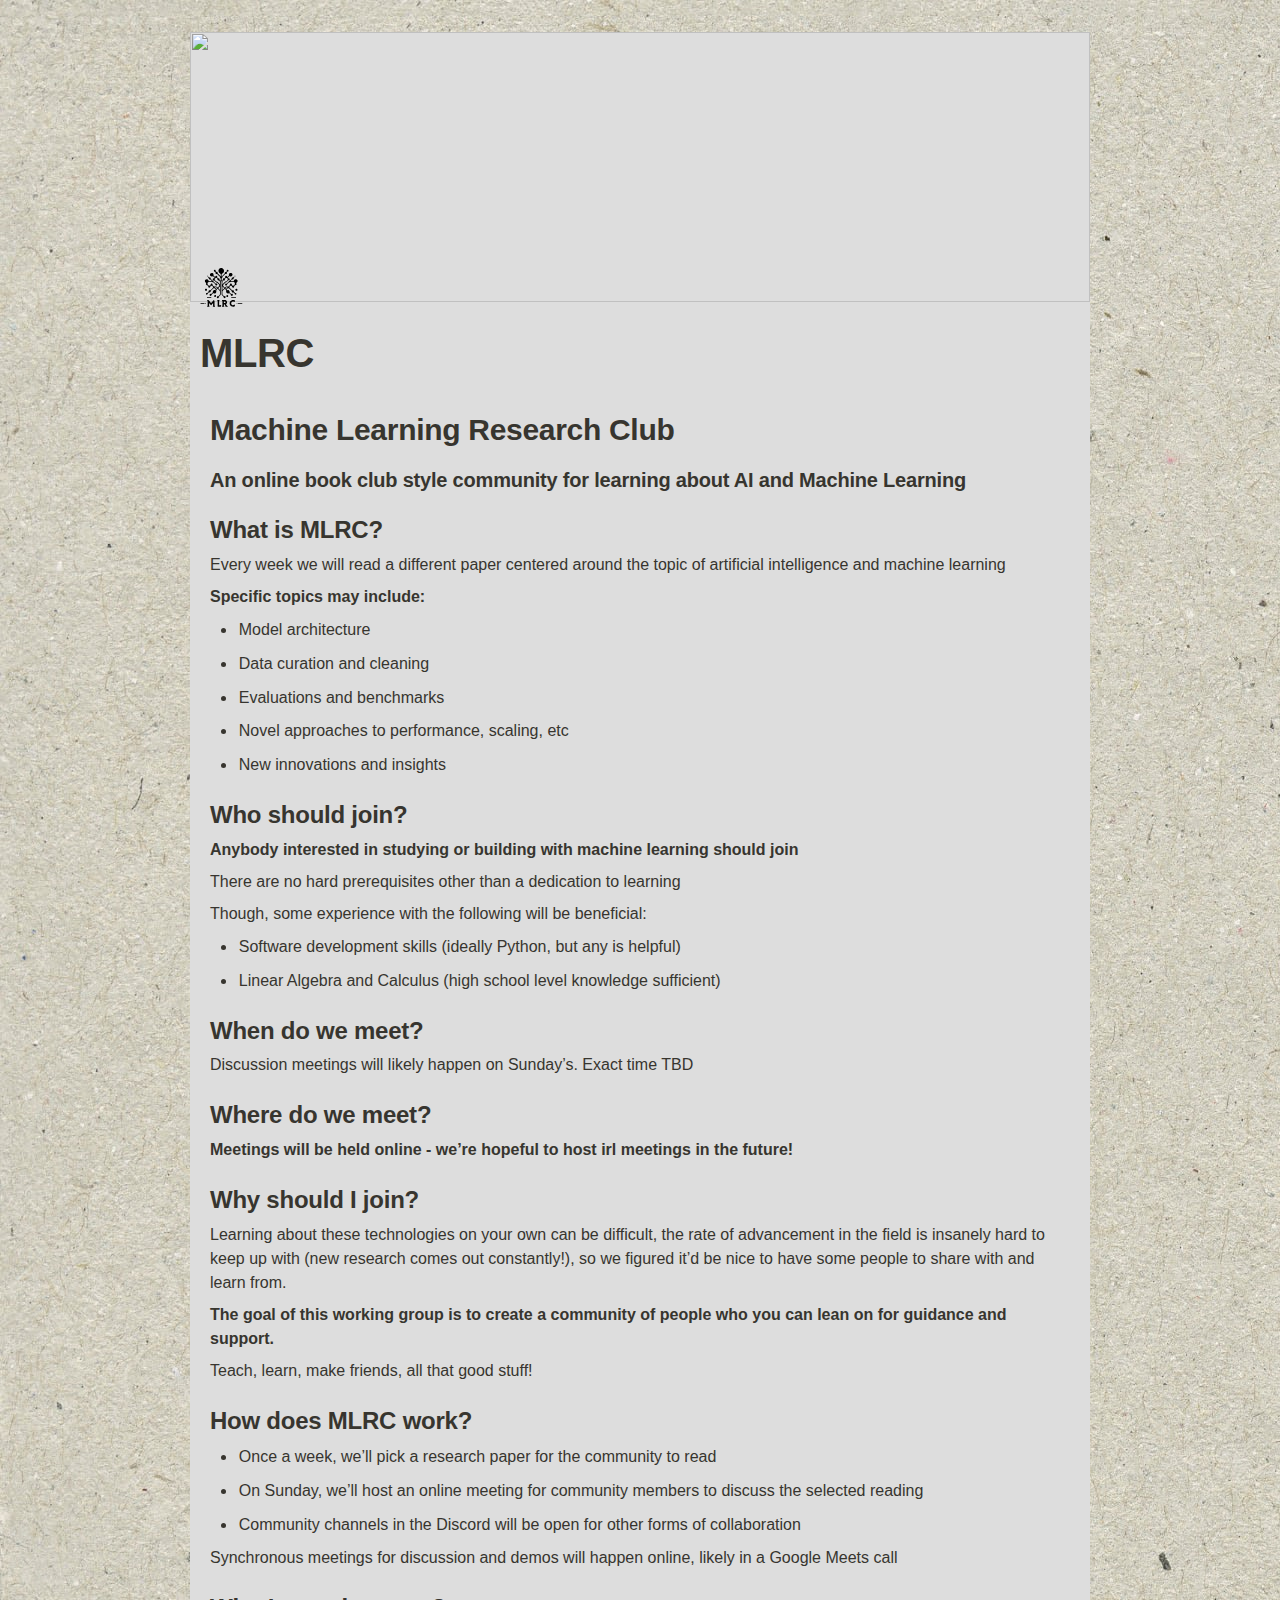
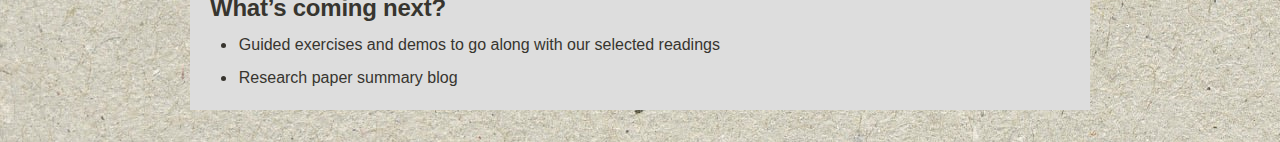
==== commit 795c0b11: "Merge de6cdf563f19449a5020b4c4c49c5fb1c69be44a into 0e62e1a78b0d6f6b3ecdda9880fb5f30a7bcc7b8" ====
--- a/mlrc-whitepaper.html
+++ b/mlrc-whitepaper.html
@@ -1,679 +1,683 @@
-<html><head><meta http-equiv="Content-Type" content="text/html; charset=utf-8"/><link rel="icon" type="image/x-icon" href="./assets/mlrc-transparent-background.svg"> <link rel="stylesheet" href="style.css" />
-	<title>MLRC About</title><style>
-/* cspell:disable-file */
-/* webkit printing magic: print all background colors */
-html {
-	-webkit-print-color-adjust: exact;
-}
-* {
-	box-sizing: border-box;
-	-webkit-print-color-adjust: exact;
-}
-
-html,
-body {
-	margin: 0;
-	padding: 0;
-	/* background-image: url("./assets/paper-bg-1.jpg"); */
-	font-family: "SomeType Mono"!important;
-}
-@media only screen {
-	body {
-		margin: 2em auto;
-		max-width: 900px;
-		color: rgb(55, 53, 47);
-	}
-}
-
-body {
-	line-height: 1.5;
-	white-space: pre-wrap;
-}
-
-a,
-a.visited {
-	color: inherit;
-	text-decoration: underline;
-}
-
-.pdf-relative-link-path {
-	font-size: 80%;
-	color: #444;
-}
-
-h1,
-h2,
-h3 {
-	letter-spacing: -0.01em;
-	line-height: 1.2;
-	font-weight: 600;
-	margin-bottom: 0;
-}
-
-.page-title {
-	font-size: 2.5rem;
-	font-weight: 700;
-	margin-top: 0;
-	margin-bottom: 0.75em;
-}
-
-h1 {
-	font-size: 1.875rem;
-	margin-top: 1.875rem;
-}
-
-h2 {
-	font-size: 1.5rem;
-	margin-top: 1.5rem;
-}
-
-h3 {
-	font-size: 1.25rem;
-	margin-top: 1.25rem;
-}
-
-.source {
-	border: 1px solid #ddd;
-	border-radius: 3px;
-	padding: 1.5em;
-	word-break: break-all;
-}
-
-.callout {
-	border-radius: 3px;
-	padding: 1rem;
-}
-
-figure {
-	margin: 1.25em 0;
-	page-break-inside: avoid;
-}
-
-figcaption {
-	opacity: 0.5;
-	font-size: 85%;
-	margin-top: 0.5em;
-}
-
-mark {
-	background-color: transparent;
-}
-
-.indented {
-	padding-left: 1.5em;
-}
-
-hr {
-	background: transparent;
-	display: block;
-	width: 100%;
-	height: 1px;
-	visibility: visible;
-	border: none;
-	border-bottom: 1px solid rgba(55, 53, 47, 0.09);
-}
-
-img {
-	max-width: 100%;
-}
-
-@media only print {
-	img {
-		max-height: 100vh;
-		object-fit: contain;
-	}
-}
-
-@page {
-	margin: 1in;
-}
-
-.collection-content {
-	font-size: 0.875rem;
-}
-
-.column-list {
-	display: flex;
-	justify-content: space-between;
-}
-
-.column {
-	padding: 0 1em;
-}
-
-.column:first-child {
-	padding-left: 0;
-}
-
-.column:last-child {
-	padding-right: 0;
-}
-
-.table_of_contents-item {
-	display: block;
-	font-size: 0.875rem;
-	line-height: 1.3;
-	padding: 0.125rem;
-}
-
-.table_of_contents-indent-1 {
-	margin-left: 1.5rem;
-}
-
-.table_of_contents-indent-2 {
-	margin-left: 3rem;
-}
-
-.table_of_contents-indent-3 {
-	margin-left: 4.5rem;
-}
-
-.table_of_contents-link {
-	text-decoration: none;
-	opacity: 0.7;
-	border-bottom: 1px solid rgba(55, 53, 47, 0.18);
-}
-
-table,
-th,
-td {
-	border: 1px solid rgba(55, 53, 47, 0.09);
-	border-collapse: collapse;
-}
-
-table {
-	border-left: none;
-	border-right: none;
-}
-
-th,
-td {
-	font-weight: normal;
-	padding: 0.25em 0.5em;
-	line-height: 1.5;
-	min-height: 1.5em;
-	text-align: left;
-}
-
-th {
-	color: rgba(55, 53, 47, 0.6);
-}
-
-ol,
-ul {
-	margin: 0;
-	margin-block-start: 0.6em;
-	margin-block-end: 0.6em;
-}
-
-li > ol:first-child,
-li > ul:first-child {
-	margin-block-start: 0.6em;
-}
-
-ul > li {
-	list-style: disc;
-}
-
-ul.to-do-list {
-	padding-inline-start: 0;
-}
-
-ul.to-do-list > li {
-	list-style: none;
-}
-
-.to-do-children-checked {
-	text-decoration: line-through;
-	opacity: 0.375;
-}
-
-ul.toggle > li {
-	list-style: none;
-}
-
-ul {
-	padding-inline-start: 1.7em;
-}
-
-ul > li {
-	padding-left: 0.1em;
-}
-
-ol {
-	padding-inline-start: 1.6em;
-}
-
-ol > li {
-	padding-left: 0.2em;
-}
-
-.mono ol {
-	padding-inline-start: 2em;
-}
-
-.mono ol > li {
-	text-indent: -0.4em;
-}
-
-.toggle {
-	padding-inline-start: 0em;
-	list-style-type: none;
-}
-
-/* Indent toggle children */
-.toggle > li > details {
-	padding-left: 1.7em;
-}
-
-.toggle > li > details > summary {
-	margin-left: -1.1em;
-}
-
-.selected-value {
-	display: inline-block;
-	padding: 0 0.5em;
-	background: rgba(206, 205, 202, 0.5);
-	border-radius: 3px;
-	margin-right: 0.5em;
-	margin-top: 0.3em;
-	margin-bottom: 0.3em;
-	white-space: nowrap;
-}
-
-.collection-title {
-	display: inline-block;
-	margin-right: 1em;
-}
-
-.page-description {
-    margin-bottom: 2em;
-}
-
-.simple-table {
-	margin-top: 1em;
-	font-size: 0.875rem;
-	empty-cells: show;
-}
-.simple-table td {
-	height: 29px;
-	min-width: 120px;
-}
-
-.simple-table th {
-	height: 29px;
-	min-width: 120px;
-}
-
-.simple-table-header-color {
-	background: rgb(247, 246, 243);
-	color: black;
-}
-.simple-table-header {
-	font-weight: 500;
-}
-
-time {
-	opacity: 0.5;
-}
-
-.icon {
-	display: inline-block;
-	max-width: 2em;
-	max-height: 2em;
-	text-decoration: none;
-	vertical-align: text-bottom;
-	margin-right: 0.5em;
-}
-
-img.icon {
-	border-radius: 3px;
-}
-
-.user-icon {
-	width: 1.5em;
-	height: 1.5em;
-	border-radius: 100%;
-	margin-right: 0.5rem;
-}
-
-.user-icon-inner {
-	font-size: 0.8em;
-}
-
-.text-icon {
-	border: 1px solid #000;
-	text-align: center;
-}
-
-.page-cover-image {
-	display: block;
-	object-fit: cover;
-	width: 100%;
-	max-height: 30vh;
-}
-
-.page-header-icon {
-	font-size: 3rem;
-	margin-bottom: 1rem;
-}
-
-.page-header-icon-with-cover {
-	margin-top: -0.72em;
-	margin-left: 0.07em;
-}
-
-.page-header-icon img {
-	border-radius: 3px;
-}
-
-.link-to-page {
-	margin: 1em 0;
-	padding: 0;
-	border: none;
-	font-weight: 500;
-}
-
-p > .user {
-	opacity: 0.5;
-}
-
-td > .user,
-td > time {
-	white-space: nowrap;
-}
-
-input[type="checkbox"] {
-	transform: scale(1.5);
-	margin-right: 0.6em;
-	vertical-align: middle;
-}
-
-p {
-	margin-top: 0.5em;
-	margin-bottom: 0.5em;
-}
-
-.image {
-	border: none;
-	margin: 1.5em 0;
-	padding: 0;
-	border-radius: 0;
-	text-align: center;
-}
-
-.code,
-code {
-	background: rgba(135, 131, 120, 0.15);
-	border-radius: 3px;
-	padding: 0.2em 0.4em;
-	border-radius: 3px;
-	font-size: 85%;
-	tab-size: 2;
-}
-
-code {
-	color: #eb5757;
-}
-
-.code {
-	padding: 1.5em 1em;
-}
-
-.code-wrap {
-	white-space: pre-wrap;
-	word-break: break-all;
-}
-
-.code > code {
-	background: none;
-	padding: 0;
-	font-size: 100%;
-	color: inherit;
-}
-
-blockquote {
-	font-size: 1.25em;
-	margin: 1em 0;
-	padding-left: 1em;
-	border-left: 3px solid rgb(55, 53, 47);
-}
-
-.bookmark {
-	text-decoration: none;
-	max-height: 8em;
-	padding: 0;
-	display: flex;
-	width: 100%;
-	align-items: stretch;
-}
-
-.bookmark-title {
-	font-size: 0.85em;
-	overflow: hidden;
-	text-overflow: ellipsis;
-	height: 1.75em;
-	white-space: nowrap;
-}
-
-.bookmark-text {
-	display: flex;
-	flex-direction: column;
-}
-
-.bookmark-info {
-	flex: 4 1 180px;
-	padding: 12px 14px 14px;
-	display: flex;
-	flex-direction: column;
-	justify-content: space-between;
-}
-
-.bookmark-image {
-	width: 33%;
-	flex: 1 1 180px;
-	display: block;
-	position: relative;
-	object-fit: cover;
-	border-radius: 1px;
-}
-
-.bookmark-description {
-	color: rgba(55, 53, 47, 0.6);
-	font-size: 0.75em;
-	overflow: hidden;
-	max-height: 4.5em;
-	word-break: break-word;
-}
-
-.bookmark-href {
-	font-size: 0.75em;
-	margin-top: 0.25em;
-}
-
-.sans { font-family: ui-sans-serif, -apple-system, BlinkMacSystemFont, "Segoe UI", Helvetica, "Apple Color Emoji", Arial, sans-serif, "Segoe UI Emoji", "Segoe UI Symbol"; }
-.code { font-family: "SFMono-Regular", Menlo, Consolas, "PT Mono", "Liberation Mono", Courier, monospace; }
-.serif { font-family: Lyon-Text, Georgia, ui-serif, serif; }
-.mono { font-family: iawriter-mono, Nitti, Menlo, Courier, monospace; }
-.pdf .sans { font-family: Inter, ui-sans-serif, -apple-system, BlinkMacSystemFont, "Segoe UI", Helvetica, "Apple Color Emoji", Arial, sans-serif, "Segoe UI Emoji", "Segoe UI Symbol", 'Twemoji', 'Noto Color Emoji', 'Noto Sans CJK JP'; }
-.pdf:lang(zh-CN) .sans { font-family: Inter, ui-sans-serif, -apple-system, BlinkMacSystemFont, "Segoe UI", Helvetica, "Apple Color Emoji", Arial, sans-serif, "Segoe UI Emoji", "Segoe UI Symbol", 'Twemoji', 'Noto Color Emoji', 'Noto Sans CJK SC'; }
-.pdf:lang(zh-TW) .sans { font-family: Inter, ui-sans-serif, -apple-system, BlinkMacSystemFont, "Segoe UI", Helvetica, "Apple Color Emoji", Arial, sans-serif, "Segoe UI Emoji", "Segoe UI Symbol", 'Twemoji', 'Noto Color Emoji', 'Noto Sans CJK TC'; }
-.pdf:lang(ko-KR) .sans { font-family: Inter, ui-sans-serif, -apple-system, BlinkMacSystemFont, "Segoe UI", Helvetica, "Apple Color Emoji", Arial, sans-serif, "Segoe UI Emoji", "Segoe UI Symbol", 'Twemoji', 'Noto Color Emoji', 'Noto Sans CJK KR'; }
-.pdf .code { font-family: Source Code Pro, "SFMono-Regular", Menlo, Consolas, "PT Mono", "Liberation Mono", Courier, monospace, 'Twemoji', 'Noto Color Emoji', 'Noto Sans Mono CJK JP'; }
-.pdf:lang(zh-CN) .code { font-family: Source Code Pro, "SFMono-Regular", Menlo, Consolas, "PT Mono", "Liberation Mono", Courier, monospace, 'Twemoji', 'Noto Color Emoji', 'Noto Sans Mono CJK SC'; }
-.pdf:lang(zh-TW) .code { font-family: Source Code Pro, "SFMono-Regular", Menlo, Consolas, "PT Mono", "Liberation Mono", Courier, monospace, 'Twemoji', 'Noto Color Emoji', 'Noto Sans Mono CJK TC'; }
-.pdf:lang(ko-KR) .code { font-family: Source Code Pro, "SFMono-Regular", Menlo, Consolas, "PT Mono", "Liberation Mono", Courier, monospace, 'Twemoji', 'Noto Color Emoji', 'Noto Sans Mono CJK KR'; }
-.pdf .serif { font-family: PT Serif, Lyon-Text, Georgia, ui-serif, serif, 'Twemoji', 'Noto Color Emoji', 'Noto Serif CJK JP'; }
-.pdf:lang(zh-CN) .serif { font-family: PT Serif, Lyon-Text, Georgia, ui-serif, serif, 'Twemoji', 'Noto Color Emoji', 'Noto Serif CJK SC'; }
-.pdf:lang(zh-TW) .serif { font-family: PT Serif, Lyon-Text, Georgia, ui-serif, serif, 'Twemoji', 'Noto Color Emoji', 'Noto Serif CJK TC'; }
-.pdf:lang(ko-KR) .serif { font-family: PT Serif, Lyon-Text, Georgia, ui-serif, serif, 'Twemoji', 'Noto Color Emoji', 'Noto Serif CJK KR'; }
-.pdf .mono { font-family: PT Mono, iawriter-mono, Nitti, Menlo, Courier, monospace, 'Twemoji', 'Noto Color Emoji', 'Noto Sans Mono CJK JP'; }
-.pdf:lang(zh-CN) .mono { font-family: PT Mono, iawriter-mono, Nitti, Menlo, Courier, monospace, 'Twemoji', 'Noto Color Emoji', 'Noto Sans Mono CJK SC'; }
-.pdf:lang(zh-TW) .mono { font-family: PT Mono, iawriter-mono, Nitti, Menlo, Courier, monospace, 'Twemoji', 'Noto Color Emoji', 'Noto Sans Mono CJK TC'; }
-.pdf:lang(ko-KR) .mono { font-family: PT Mono, iawriter-mono, Nitti, Menlo, Courier, monospace, 'Twemoji', 'Noto Color Emoji', 'Noto Sans Mono CJK KR'; }
-.highlight-default {
-	color: rgba(55, 53, 47, 1);
-}
-.highlight-gray {
-	color: rgba(120, 119, 116, 1);
-	fill: rgba(120, 119, 116, 1);
-}
-.highlight-brown {
-	color: rgba(159, 107, 83, 1);
-	fill: rgba(159, 107, 83, 1);
-}
-.highlight-orange {
-	color: rgba(217, 115, 13, 1);
-	fill: rgba(217, 115, 13, 1);
-}
-.highlight-yellow {
-	color: rgba(203, 145, 47, 1);
-	fill: rgba(203, 145, 47, 1);
-}
-.highlight-teal {
-	color: rgba(68, 131, 97, 1);
-	fill: rgba(68, 131, 97, 1);
-}
-.highlight-blue {
-	color: rgba(51, 126, 169, 1);
-	fill: rgba(51, 126, 169, 1);
-}
-.highlight-purple {
-	color: rgba(144, 101, 176, 1);
-	fill: rgba(144, 101, 176, 1);
-}
-.highlight-pink {
-	color: rgba(193, 76, 138, 1);
-	fill: rgba(193, 76, 138, 1);
-}
-.highlight-red {
-	color: rgba(212, 76, 71, 1);
-	fill: rgba(212, 76, 71, 1);
-}
-.highlight-gray_background {
-	background: rgba(241, 241, 239, 1);
-}
-.highlight-brown_background {
-	background: rgba(244, 238, 238, 1);
-}
-.highlight-orange_background {
-	background: rgba(251, 236, 221, 1);
-}
-.highlight-yellow_background {
-	background: rgba(251, 243, 219, 1);
-}
-.highlight-teal_background {
-	background: rgba(237, 243, 236, 1);
-}
-.highlight-blue_background {
-	background: rgba(231, 243, 248, 1);
-}
-.highlight-purple_background {
-	background: rgba(244, 240, 247, 0.8);
-}
-.highlight-pink_background {
-	background: rgba(249, 238, 243, 0.8);
-}
-.highlight-red_background {
-	background: rgba(253, 235, 236, 1);
-}
-.block-color-default {
-	color: inherit;
-	fill: inherit;
-}
-.block-color-gray {
-	color: rgba(120, 119, 116, 1);
-	fill: rgba(120, 119, 116, 1);
-}
-.block-color-brown {
-	color: rgba(159, 107, 83, 1);
-	fill: rgba(159, 107, 83, 1);
-}
-.block-color-orange {
-	color: rgba(217, 115, 13, 1);
-	fill: rgba(217, 115, 13, 1);
-}
-.block-color-yellow {
-	color: rgba(203, 145, 47, 1);
-	fill: rgba(203, 145, 47, 1);
-}
-.block-color-teal {
-	color: rgba(68, 131, 97, 1);
-	fill: rgba(68, 131, 97, 1);
-}
-.block-color-blue {
-	color: rgba(51, 126, 169, 1);
-	fill: rgba(51, 126, 169, 1);
-}
-.block-color-purple {
-	color: rgba(144, 101, 176, 1);
-	fill: rgba(144, 101, 176, 1);
-}
-.block-color-pink {
-	color: rgba(193, 76, 138, 1);
-	fill: rgba(193, 76, 138, 1);
-}
-.block-color-red {
-	color: rgba(212, 76, 71, 1);
-	fill: rgba(212, 76, 71, 1);
-}
-.block-color-gray_background {
-	background: rgba(241, 241, 239, 1);
-}
-.block-color-brown_background {
-	background: rgba(244, 238, 238, 1);
-}
-.block-color-orange_background {
-	background: rgba(251, 236, 221, 1);
-}
-.block-color-yellow_background {
-	background: rgba(251, 243, 219, 1);
-}
-.block-color-teal_background {
-	background: rgba(237, 243, 236, 1);
-}
-.block-color-blue_background {
-	background: rgba(231, 243, 248, 1);
-}
-.block-color-purple_background {
-	background: rgba(244, 240, 247, 0.8);
-}
-.block-color-pink_background {
-	background: rgba(249, 238, 243, 0.8);
-}
-.block-color-red_background {
-	background: rgba(253, 235, 236, 1);
-}
-.select-value-color-uiBlue { background-color: rgba(35, 131, 226, .07); }
-.select-value-color-pink { background-color: rgba(245, 224, 233, 1); }
-.select-value-color-purple { background-color: rgba(232, 222, 238, 1); }
-.select-value-color-green { background-color: rgba(219, 237, 219, 1); }
-.select-value-color-gray { background-color: rgba(227, 226, 224, 1); }
-.select-value-color-translucentGray { background-color: rgba(255, 255, 255, 0.0375); }
-.select-value-color-orange { background-color: rgba(250, 222, 201, 1); }
-.select-value-color-brown { background-color: rgba(238, 224, 218, 1); }
-.select-value-color-red { background-color: rgba(255, 226, 221, 1); }
-.select-value-color-yellow { background-color: rgba(253, 236, 200, 1); }
-.select-value-color-blue { background-color: rgba(211, 229, 239, 1); }
-.select-value-color-pageGlass { background-color: undefined; }
-.select-value-color-washGlass { background-color: undefined; }
-
-.checkbox {
-	display: inline-flex;
-	vertical-align: text-bottom;
-	width: 16;
-	height: 16;
-	background-size: 16px;
-	margin-left: 2px;
-	margin-right: 5px;
-}
-
-.checkbox-on {
-	background-image: url("data:image/svg+xml;charset=UTF-8,%3Csvg%20width%3D%2216%22%20height%3D%2216%22%20viewBox%3D%220%200%2016%2016%22%20fill%3D%22none%22%20xmlns%3D%22http%3A%2F%2Fwww.w3.org%2F2000%2Fsvg%22%3E%0A%3Crect%20width%3D%2216%22%20height%3D%2216%22%20fill%3D%22%2358A9D7%22%2F%3E%0A%3Cpath%20d%3D%22M6.71429%2012.2852L14%204.9995L12.7143%203.71436L6.71429%209.71378L3.28571%206.2831L2%207.57092L6.71429%2012.2852Z%22%20fill%3D%22white%22%2F%3E%0A%3C%2Fsvg%3E");
-}
-
-.checkbox-off {
-	background-image: url("data:image/svg+xml;charset=UTF-8,%3Csvg%20width%3D%2216%22%20height%3D%2216%22%20viewBox%3D%220%200%2016%2016%22%20fill%3D%22none%22%20xmlns%3D%22http%3A%2F%2Fwww.w3.org%2F2000%2Fsvg%22%3E%0A%3Crect%20x%3D%220.75%22%20y%3D%220.75%22%20width%3D%2214.5%22%20height%3D%2214.5%22%20fill%3D%22white%22%20stroke%3D%22%2336352F%22%20stroke-width%3D%221.5%22%2F%3E%0A%3C%2Fsvg%3E");
-}
-	
-</style></head><body><article id="dceec76e-1714-43c6-ac50-c37b3b04d673" class="page"><header><img class="page-cover-image" src="https://www.notion.so/images/page-cover/gradients_2.png" style="object-position:center 32.82000000000001%"/><div class="page-header-icon page-header-icon-with-cover"><img class="icon" src="./assets/mlrc-transparent-background.svg"/></div><h1 class="page-title">MLRC</h1><p class="page-description"></p></header><div class="page-body"><h1 id="d4247993-bc03-4544-8ba0-ae809269dd40" class="">Machine Learning Research Club</h1><h3 id="4e1ede45-e42b-43ba-b1b5-f058a331abfb" class="">An online book club style community for learning about AI and Machine Learning</h3><h2 id="486f11f0-3f8f-437d-b37f-33b7f973bdd3" class="">What is MLRC?</h2><p id="159b6486-bdb2-4255-bef7-399b36347b49" class="">Every week we will read a different paper centered around the topic of artificial intelligence and machine learning</p><p id="8a755799-ee25-4db7-ac0b-150d373e8490" class=""><strong>Specific topics may include:</strong></p><ul id="f0f6bd18-efda-4ecf-81b5-4c48825ccf24" class="bulleted-list"><li style="list-style-type:disc">Model architecture</li></ul><ul id="2a6e9822-4435-4b2c-8893-d8348d43ef36" class="bulleted-list"><li style="list-style-type:disc">Data curation and cleaning</li></ul><ul id="0e73676d-7e66-4ade-a6aa-0d471547ba12" class="bulleted-list"><li style="list-style-type:disc">Evaluations and benchmarks</li></ul><ul id="c461ff7c-5aaa-488f-b5c0-10cea7cfd3db" class="bulleted-list"><li style="list-style-type:disc">Novel approaches to performance, scaling, etc</li></ul><ul id="afc2272d-f8b5-46bc-91fe-c39188b56db1" class="bulleted-list"><li style="list-style-type:disc">New innovations and insights</li></ul><h2 id="e93d4d04-a93c-42ef-9b1b-540ebae280d5" class="">Who should join?</h2><p id="54d3503d-e435-4503-80b8-1d0f85560bc9" class=""><strong>Anybody interested in learning about how language models work should join</strong></p><p id="8193e6cc-2fa2-4658-890c-cf5ed610a78d" class="">There are no hard prerequisites other than a dedication to learning</p><p id="16fb889f-e4c5-4e1a-83d5-4d966d3498b6" class="">Though, some experience with the following will be beneficial:</p><ul id="93b40baf-ee8f-47f0-84a9-a9c800e2b09e" class="bulleted-list"><li style="list-style-type:disc">Software development skills (ideally Python, but any )</li></ul><ul id="3b18b38d-c1fe-41d6-a7f5-d493d32675a9" class="bulleted-list"><li style="list-style-type:disc">Linear Algebra and Calculus (high school level knowledge sufficient)</li></ul><h2 id="9b848107-7086-4e12-8085-1897b0dea01c" class="">When do we meet?</h2><p id="f87f5eb9-18e5-4382-b3fe-7e9e67700fb4" class="">Discussion meetings will happen on Sunday mornings</p><h2 id="b1eb86d8-d2a5-4eeb-9fc5-92405c2e02c4" class="">Where do we meet?</h2><p id="aea474b0-3eb2-42cc-9d7b-9c344c482a65" class=""><strong><strong><strong><strong><strong><strong>Meetings will be held online - we’re hopeful to host irl meetings in the future!</strong></strong></strong></strong></strong></strong></p><h2 id="7f0ee104-6b8d-432a-b578-3c1969d12e0a" class="">Why should I join?</h2><p id="791bb549-192f-4154-a701-0aa38691ebbc" class="">Learning about these technologies on your own can be difficult, the rate of advancement in the field is insanely hard to keep up with (death by 1000 research papers), so we figured it’d be nice to have some people to share with and learn from.</p><p id="207cd1b9-7ef2-4110-8d1a-27cc7cd37f3e" class=""><strong>The goal of this working group is to create a community of people who you can lean on for guidance and support.</strong></p><p id="3ec1aca6-ee81-4674-90e1-0006ce35721f" class="">Teach, learn, make friends, all that good stuff</p><h2 id="870549a4-ac28-4431-af02-ba4b8d26cf3d" class="">How does MLRC work?</h2><ul id="e9455023-c4ae-4b35-a7e1-4e42cbb15851" class="bulleted-list"><li style="list-style-type:disc">once a week, we’ll pick a research paper for the community to read</li></ul><ul id="28ce5590-4b4f-44cc-abea-9bbe9902879b" class="bulleted-list"><li style="list-style-type:disc">on Sunday, we’ll host an online meeting for community members to discuss the selected reading</li></ul><ul id="5776cf36-9316-44e4-af8c-3877e7824669" class="bulleted-list"><li style="list-style-type:disc">community channels in the Discord will be open for other forms of collaboration</li></ul><p id="6a98734b-57af-417a-959e-dbb059431a90" class="">Synchronous meetings for discussion and demos will happen online, likely in a Google Meets call</p><p id="514e1c83-def4-4763-9771-2a7917f19310" class="">Asynchronous channels for more informal/unstructured discussion will be created, likely Discord</p><h2 id="6e7851e8-8d8e-4fcf-8fd2-6a435e963c31" class="">What’s coming next?</h2><ul id="a6e2c26d-56fc-48ab-aacf-b7965b2fc800" class="bulleted-list"><li style="list-style-type:disc">guided exercises and demos to go along with our selected readings</li></ul><ul id="a94ba435-ada9-4c29-adc6-379be7cf36c7" class="bulleted-list"><li style="list-style-type:disc">research paper summary blog</li></ul><figure id="67033933-303d-456b-bbcc-d927172079b1" class="link-to-page"><a href="https://www.notion.so/Announcements-67033933303d456bbbccd927172079b1?pvs=21">Announcements</a></figure></div></article><span class="sans" style="font-size:14px;padding-top:2em"></span></body></html>+<html><head><meta http-equiv="Content-Type" content="text/html; charset=utf-8"/><title>MLRC</title><style>
+  /* cspell:disable-file */
+  /* webkit printing magic: print all background colors */
+  html {
+    -webkit-print-color-adjust: exact;
+  }
+  * {
+    box-sizing: border-box;
+    -webkit-print-color-adjust: exact;
+  }
+  
+  html,
+  body {
+    margin: 0;
+    padding: 0;
+    background-image: url("./assets/paper-bg-1.jpg");
+  }
+  @media only screen {
+    body {
+      margin: 2em auto;
+      max-width: 900px;
+      color: rgb(55, 53, 47);
+    }
+  }
+  
+  body {
+    line-height: 1.5;
+    white-space: pre-wrap;
+  }
+  
+  a,
+  a.visited {
+    color: inherit;
+    text-decoration: underline;
+  }
+  
+  .pdf-relative-link-path {
+    font-size: 80%;
+    color: #444;
+  }
+  
+  h1,
+  h2,
+  h3 {
+    letter-spacing: -0.01em;
+    line-height: 1.2;
+    font-weight: 600;
+    margin-bottom: 0;
+  }
+  
+  .page {
+    background-color: #ddd;
+  }
+  .page-title {
+    font-size: 2.5rem;
+    font-weight: 700;
+    margin-top: 0;
+    padding: 5px 10px 5px 10px;
+  }
+  .page-body {
+    padding: 0px 20px 10px 20px;
+  }
+  
+  h1 {
+    font-size: 1.875rem;
+    margin-top: 1.875rem;
+  }
+  
+  h2 {
+    font-size: 1.5rem;
+    margin-top: 1.5rem;
+  }
+  
+  h3 {
+    font-size: 1.25rem;
+    margin-top: 1.25rem;
+  }
+  
+  .source {
+    border: 1px solid #ddd;
+    border-radius: 3px;
+    padding: 1.5em;
+    word-break: break-all;
+  }
+  
+  .callout {
+    border-radius: 3px;
+    padding: 1rem;
+  }
+  
+  figure {
+    margin: 1.25em 0;
+    page-break-inside: avoid;
+  }
+  
+  figcaption {
+    opacity: 0.5;
+    font-size: 85%;
+    margin-top: 0.5em;
+  }
+  
+  mark {
+    background-color: transparent;
+  }
+  
+  .indented {
+    padding-left: 1.5em;
+  }
+  
+  hr {
+    background: transparent;
+    display: block;
+    width: 100%;
+    height: 1px;
+    visibility: visible;
+    border: none;
+    border-bottom: 1px solid rgba(55, 53, 47, 0.09);
+  }
+  
+  img {
+    max-width: 100%;
+  }
+  
+  @media only print {
+    img {
+      max-height: 100vh;
+      object-fit: contain;
+    }
+  }
+  
+  @page {
+    margin: 1in;
+  }
+  
+  .collection-content {
+    font-size: 0.875rem;
+  }
+  
+  .column-list {
+    display: flex;
+    justify-content: space-between;
+  }
+  
+  .column {
+    padding: 0 1em;
+  }
+  
+  .column:first-child {
+    padding-left: 0;
+  }
+  
+  .column:last-child {
+    padding-right: 0;
+  }
+  
+  .table_of_contents-item {
+    display: block;
+    font-size: 0.875rem;
+    line-height: 1.3;
+    padding: 0.125rem;
+  }
+  
+  .table_of_contents-indent-1 {
+    margin-left: 1.5rem;
+  }
+  
+  .table_of_contents-indent-2 {
+    margin-left: 3rem;
+  }
+  
+  .table_of_contents-indent-3 {
+    margin-left: 4.5rem;
+  }
+  
+  .table_of_contents-link {
+    text-decoration: none;
+    opacity: 0.7;
+    border-bottom: 1px solid rgba(55, 53, 47, 0.18);
+  }
+  
+  table,
+  th,
+  td {
+    border: 1px solid rgba(55, 53, 47, 0.09);
+    border-collapse: collapse;
+  }
+  
+  table {
+    border-left: none;
+    border-right: none;
+  }
+  
+  th,
+  td {
+    font-weight: normal;
+    padding: 0.25em 0.5em;
+    line-height: 1.5;
+    min-height: 1.5em;
+    text-align: left;
+  }
+  
+  th {
+    color: rgba(55, 53, 47, 0.6);
+  }
+  
+  ol,
+  ul {
+    margin: 0;
+    margin-block-start: 0.6em;
+    margin-block-end: 0.6em;
+  }
+  
+  li > ol:first-child,
+  li > ul:first-child {
+    margin-block-start: 0.6em;
+  }
+  
+  ul > li {
+    list-style: disc;
+  }
+  
+  ul.to-do-list {
+    padding-inline-start: 0;
+  }
+  
+  ul.to-do-list > li {
+    list-style: none;
+  }
+  
+  .to-do-children-checked {
+    text-decoration: line-through;
+    opacity: 0.375;
+  }
+  
+  ul.toggle > li {
+    list-style: none;
+  }
+  
+  ul {
+    padding-inline-start: 1.7em;
+  }
+  
+  ul > li {
+    padding-left: 0.1em;
+  }
+  
+  ol {
+    padding-inline-start: 1.6em;
+  }
+  
+  ol > li {
+    padding-left: 0.2em;
+  }
+  
+  .mono ol {
+    padding-inline-start: 2em;
+  }
+  
+  .mono ol > li {
+    text-indent: -0.4em;
+  }
+  
+  .toggle {
+    padding-inline-start: 0em;
+    list-style-type: none;
+  }
+  
+  /* Indent toggle children */
+  .toggle > li > details {
+    padding-left: 1.7em;
+  }
+  
+  .toggle > li > details > summary {
+    margin-left: -1.1em;
+  }
+  
+  .selected-value {
+    display: inline-block;
+    padding: 0 0.5em;
+    background: rgba(206, 205, 202, 0.5);
+    border-radius: 3px;
+    margin-right: 0.5em;
+    margin-top: 0.3em;
+    margin-bottom: 0.3em;
+    white-space: nowrap;
+  }
+  
+  .collection-title {
+    display: inline-block;
+    margin-right: 1em;
+  }
+  
+  .page-description {
+      margin-bottom: 2em;
+  }
+  
+  .simple-table {
+    margin-top: 1em;
+    font-size: 0.875rem;
+    empty-cells: show;
+  }
+  .simple-table td {
+    height: 29px;
+    min-width: 120px;
+  }
+  
+  .simple-table th {
+    height: 29px;
+    min-width: 120px;
+  }
+  
+  .simple-table-header-color {
+    background: rgb(247, 246, 243);
+    color: black;
+  }
+  .simple-table-header {
+    font-weight: 500;
+  }
+  
+  time {
+    opacity: 0.5;
+  }
+  
+  .icon {
+    display: inline-block;
+    max-width: 1.2em;
+    max-height: 1.2em;
+    text-decoration: none;
+    vertical-align: text-bottom;
+    margin-right: 0.5em;
+  }
+  
+  img.icon {
+    border-radius: 3px;
+  }
+  
+  .user-icon {
+    width: 1.5em;
+    height: 1.5em;
+    border-radius: 100%;
+    margin-right: 0.5rem;
+  }
+  
+  .user-icon-inner {
+    font-size: 0.8em;
+  }
+  
+  .text-icon {
+    border: 1px solid #000;
+    text-align: center;
+  }
+  
+  .page-cover-image {
+    display: block;
+    object-fit: cover;
+    width: 100%;
+    max-height: 30vh;
+  }
+  
+  .page-header-icon {
+    font-size: 3rem;
+    margin-bottom: 1rem;
+  }
+  
+  .page-header-icon-with-cover {
+    margin-top: -0.72em;
+    margin-left: 0.07em;
+  }
+  
+  .page-header-icon img {
+    border-radius: 3px;
+  }
+  
+  .link-to-page {
+    margin: 1em 0;
+    padding: 0;
+    border: none;
+    font-weight: 500;
+  }
+  
+  p > .user {
+    opacity: 0.5;
+  }
+  
+  td > .user,
+  td > time {
+    white-space: nowrap;
+  }
+  
+  input[type="checkbox"] {
+    transform: scale(1.5);
+    margin-right: 0.6em;
+    vertical-align: middle;
+  }
+  
+  p {
+    margin-top: 0.5em;
+    margin-bottom: 0.5em;
+  }
+  
+  .image {
+    border: none;
+    margin: 1.5em 0;
+    padding: 0;
+    border-radius: 0;
+    text-align: center;
+  }
+  
+  .code,
+  code {
+    background: rgba(135, 131, 120, 0.15);
+    border-radius: 3px;
+    padding: 0.2em 0.4em;
+    border-radius: 3px;
+    font-size: 85%;
+    tab-size: 2;
+  }
+  
+  code {
+    color: #eb5757;
+  }
+  
+  .code {
+    padding: 1.5em 1em;
+  }
+  
+  .code-wrap {
+    white-space: pre-wrap;
+    word-break: break-all;
+  }
+  
+  .code > code {
+    background: none;
+    padding: 0;
+    font-size: 100%;
+    color: inherit;
+  }
+  
+  blockquote {
+    font-size: 1.25em;
+    margin: 1em 0;
+    padding-left: 1em;
+    border-left: 3px solid rgb(55, 53, 47);
+  }
+  
+  .bookmark {
+    text-decoration: none;
+    max-height: 8em;
+    padding: 0;
+    display: flex;
+    width: 100%;
+    align-items: stretch;
+  }
+  
+  .bookmark-title {
+    font-size: 0.85em;
+    overflow: hidden;
+    text-overflow: ellipsis;
+    height: 1.75em;
+    white-space: nowrap;
+  }
+  
+  .bookmark-text {
+    display: flex;
+    flex-direction: column;
+  }
+  
+  .bookmark-info {
+    flex: 4 1 180px;
+    padding: 12px 14px 14px;
+    display: flex;
+    flex-direction: column;
+    justify-content: space-between;
+  }
+  
+  .bookmark-image {
+    width: 33%;
+    flex: 1 1 180px;
+    display: block;
+    position: relative;
+    object-fit: cover;
+    border-radius: 1px;
+  }
+  
+  .bookmark-description {
+    color: rgba(55, 53, 47, 0.6);
+    font-size: 0.75em;
+    overflow: hidden;
+    max-height: 4.5em;
+    word-break: break-word;
+  }
+  
+  .bookmark-href {
+    font-size: 0.75em;
+    margin-top: 0.25em;
+  }
+  
+  .sans { font-family: ui-sans-serif, -apple-system, BlinkMacSystemFont, "Segoe UI", Helvetica, "Apple Color Emoji", Arial, sans-serif, "Segoe UI Emoji", "Segoe UI Symbol"; }
+  .code { font-family: "SFMono-Regular", Menlo, Consolas, "PT Mono", "Liberation Mono", Courier, monospace; }
+  .serif { font-family: Lyon-Text, Georgia, ui-serif, serif; }
+  .mono { font-family: iawriter-mono, Nitti, Menlo, Courier, monospace; }
+  .pdf .sans { font-family: Inter, ui-sans-serif, -apple-system, BlinkMacSystemFont, "Segoe UI", Helvetica, "Apple Color Emoji", Arial, sans-serif, "Segoe UI Emoji", "Segoe UI Symbol", 'Twemoji', 'Noto Color Emoji', 'Noto Sans CJK JP'; }
+  .pdf:lang(zh-CN) .sans { font-family: Inter, ui-sans-serif, -apple-system, BlinkMacSystemFont, "Segoe UI", Helvetica, "Apple Color Emoji", Arial, sans-serif, "Segoe UI Emoji", "Segoe UI Symbol", 'Twemoji', 'Noto Color Emoji', 'Noto Sans CJK SC'; }
+  .pdf:lang(zh-TW) .sans { font-family: Inter, ui-sans-serif, -apple-system, BlinkMacSystemFont, "Segoe UI", Helvetica, "Apple Color Emoji", Arial, sans-serif, "Segoe UI Emoji", "Segoe UI Symbol", 'Twemoji', 'Noto Color Emoji', 'Noto Sans CJK TC'; }
+  .pdf:lang(ko-KR) .sans { font-family: Inter, ui-sans-serif, -apple-system, BlinkMacSystemFont, "Segoe UI", Helvetica, "Apple Color Emoji", Arial, sans-serif, "Segoe UI Emoji", "Segoe UI Symbol", 'Twemoji', 'Noto Color Emoji', 'Noto Sans CJK KR'; }
+  .pdf .code { font-family: Source Code Pro, "SFMono-Regular", Menlo, Consolas, "PT Mono", "Liberation Mono", Courier, monospace, 'Twemoji', 'Noto Color Emoji', 'Noto Sans Mono CJK JP'; }
+  .pdf:lang(zh-CN) .code { font-family: Source Code Pro, "SFMono-Regular", Menlo, Consolas, "PT Mono", "Liberation Mono", Courier, monospace, 'Twemoji', 'Noto Color Emoji', 'Noto Sans Mono CJK SC'; }
+  .pdf:lang(zh-TW) .code { font-family: Source Code Pro, "SFMono-Regular", Menlo, Consolas, "PT Mono", "Liberation Mono", Courier, monospace, 'Twemoji', 'Noto Color Emoji', 'Noto Sans Mono CJK TC'; }
+  .pdf:lang(ko-KR) .code { font-family: Source Code Pro, "SFMono-Regular", Menlo, Consolas, "PT Mono", "Liberation Mono", Courier, monospace, 'Twemoji', 'Noto Color Emoji', 'Noto Sans Mono CJK KR'; }
+  .pdf .serif { font-family: PT Serif, Lyon-Text, Georgia, ui-serif, serif, 'Twemoji', 'Noto Color Emoji', 'Noto Serif CJK JP'; }
+  .pdf:lang(zh-CN) .serif { font-family: PT Serif, Lyon-Text, Georgia, ui-serif, serif, 'Twemoji', 'Noto Color Emoji', 'Noto Serif CJK SC'; }
+  .pdf:lang(zh-TW) .serif { font-family: PT Serif, Lyon-Text, Georgia, ui-serif, serif, 'Twemoji', 'Noto Color Emoji', 'Noto Serif CJK TC'; }
+  .pdf:lang(ko-KR) .serif { font-family: PT Serif, Lyon-Text, Georgia, ui-serif, serif, 'Twemoji', 'Noto Color Emoji', 'Noto Serif CJK KR'; }
+  .pdf .mono { font-family: PT Mono, iawriter-mono, Nitti, Menlo, Courier, monospace, 'Twemoji', 'Noto Color Emoji', 'Noto Sans Mono CJK JP'; }
+  .pdf:lang(zh-CN) .mono { font-family: PT Mono, iawriter-mono, Nitti, Menlo, Courier, monospace, 'Twemoji', 'Noto Color Emoji', 'Noto Sans Mono CJK SC'; }
+  .pdf:lang(zh-TW) .mono { font-family: PT Mono, iawriter-mono, Nitti, Menlo, Courier, monospace, 'Twemoji', 'Noto Color Emoji', 'Noto Sans Mono CJK TC'; }
+  .pdf:lang(ko-KR) .mono { font-family: PT Mono, iawriter-mono, Nitti, Menlo, Courier, monospace, 'Twemoji', 'Noto Color Emoji', 'Noto Sans Mono CJK KR'; }
+  .highlight-default {
+    color: rgba(55, 53, 47, 1);
+  }
+  .highlight-gray {
+    color: rgba(120, 119, 116, 1);
+    fill: rgba(120, 119, 116, 1);
+  }
+  .highlight-brown {
+    color: rgba(159, 107, 83, 1);
+    fill: rgba(159, 107, 83, 1);
+  }
+  .highlight-orange {
+    color: rgba(217, 115, 13, 1);
+    fill: rgba(217, 115, 13, 1);
+  }
+  .highlight-yellow {
+    color: rgba(203, 145, 47, 1);
+    fill: rgba(203, 145, 47, 1);
+  }
+  .highlight-teal {
+    color: rgba(68, 131, 97, 1);
+    fill: rgba(68, 131, 97, 1);
+  }
+  .highlight-blue {
+    color: rgba(51, 126, 169, 1);
+    fill: rgba(51, 126, 169, 1);
+  }
+  .highlight-purple {
+    color: rgba(144, 101, 176, 1);
+    fill: rgba(144, 101, 176, 1);
+  }
+  .highlight-pink {
+    color: rgba(193, 76, 138, 1);
+    fill: rgba(193, 76, 138, 1);
+  }
+  .highlight-red {
+    color: rgba(212, 76, 71, 1);
+    fill: rgba(212, 76, 71, 1);
+  }
+  .highlight-gray_background {
+    background: rgba(241, 241, 239, 1);
+  }
+  .highlight-brown_background {
+    background: rgba(244, 238, 238, 1);
+  }
+  .highlight-orange_background {
+    background: rgba(251, 236, 221, 1);
+  }
+  .highlight-yellow_background {
+    background: rgba(251, 243, 219, 1);
+  }
+  .highlight-teal_background {
+    background: rgba(237, 243, 236, 1);
+  }
+  .highlight-blue_background {
+    background: rgba(231, 243, 248, 1);
+  }
+  .highlight-purple_background {
+    background: rgba(244, 240, 247, 0.8);
+  }
+  .highlight-pink_background {
+    background: rgba(249, 238, 243, 0.8);
+  }
+  .highlight-red_background {
+    background: rgba(253, 235, 236, 1);
+  }
+  .block-color-default {
+    color: inherit;
+    fill: inherit;
+  }
+  .block-color-gray {
+    color: rgba(120, 119, 116, 1);
+    fill: rgba(120, 119, 116, 1);
+  }
+  .block-color-brown {
+    color: rgba(159, 107, 83, 1);
+    fill: rgba(159, 107, 83, 1);
+  }
+  .block-color-orange {
+    color: rgba(217, 115, 13, 1);
+    fill: rgba(217, 115, 13, 1);
+  }
+  .block-color-yellow {
+    color: rgba(203, 145, 47, 1);
+    fill: rgba(203, 145, 47, 1);
+  }
+  .block-color-teal {
+    color: rgba(68, 131, 97, 1);
+    fill: rgba(68, 131, 97, 1);
+  }
+  .block-color-blue {
+    color: rgba(51, 126, 169, 1);
+    fill: rgba(51, 126, 169, 1);
+  }
+  .block-color-purple {
+    color: rgba(144, 101, 176, 1);
+    fill: rgba(144, 101, 176, 1);
+  }
+  .block-color-pink {
+    color: rgba(193, 76, 138, 1);
+    fill: rgba(193, 76, 138, 1);
+  }
+  .block-color-red {
+    color: rgba(212, 76, 71, 1);
+    fill: rgba(212, 76, 71, 1);
+  }
+  .block-color-gray_background {
+    background: rgba(241, 241, 239, 1);
+  }
+  .block-color-brown_background {
+    background: rgba(244, 238, 238, 1);
+  }
+  .block-color-orange_background {
+    background: rgba(251, 236, 221, 1);
+  }
+  .block-color-yellow_background {
+    background: rgba(251, 243, 219, 1);
+  }
+  .block-color-teal_background {
+    background: rgba(237, 243, 236, 1);
+  }
+  .block-color-blue_background {
+    background: rgba(231, 243, 248, 1);
+  }
+  .block-color-purple_background {
+    background: rgba(244, 240, 247, 0.8);
+  }
+  .block-color-pink_background {
+    background: rgba(249, 238, 243, 0.8);
+  }
+  .block-color-red_background {
+    background: rgba(253, 235, 236, 1);
+  }
+  .select-value-color-uiBlue { background-color: rgba(35, 131, 226, .07); }
+  .select-value-color-pink { background-color: rgba(245, 224, 233, 1); }
+  .select-value-color-purple { background-color: rgba(232, 222, 238, 1); }
+  .select-value-color-green { background-color: rgba(219, 237, 219, 1); }
+  .select-value-color-gray { background-color: rgba(227, 226, 224, 1); }
+  .select-value-color-translucentGray { background-color: rgba(255, 255, 255, 0.0375); }
+  .select-value-color-orange { background-color: rgba(250, 222, 201, 1); }
+  .select-value-color-brown { background-color: rgba(238, 224, 218, 1); }
+  .select-value-color-red { background-color: rgba(255, 226, 221, 1); }
+  .select-value-color-yellow { background-color: rgba(253, 236, 200, 1); }
+  .select-value-color-blue { background-color: rgba(211, 229, 239, 1); }
+  .select-value-color-pageGlass { background-color: undefined; }
+  .select-value-color-washGlass { background-color: undefined; }
+  
+  .checkbox {
+    display: inline-flex;
+    vertical-align: text-bottom;
+    width: 16;
+    height: 16;
+    background-size: 16px;
+    margin-left: 2px;
+    margin-right: 5px;
+  }
+  
+  .checkbox-on {
+    background-image: url("data:image/svg+xml;charset=UTF-8,%3Csvg%20width%3D%2216%22%20height%3D%2216%22%20viewBox%3D%220%200%2016%2016%22%20fill%3D%22none%22%20xmlns%3D%22http%3A%2F%2Fwww.w3.org%2F2000%2Fsvg%22%3E%0A%3Crect%20width%3D%2216%22%20height%3D%2216%22%20fill%3D%22%2358A9D7%22%2F%3E%0A%3Cpath%20d%3D%22M6.71429%2012.2852L14%204.9995L12.7143%203.71436L6.71429%209.71378L3.28571%206.2831L2%207.57092L6.71429%2012.2852Z%22%20fill%3D%22white%22%2F%3E%0A%3C%2Fsvg%3E");
+  }
+  
+  .checkbox-off {
+    background-image: url("data:image/svg+xml;charset=UTF-8,%3Csvg%20width%3D%2216%22%20height%3D%2216%22%20viewBox%3D%220%200%2016%2016%22%20fill%3D%22none%22%20xmlns%3D%22http%3A%2F%2Fwww.w3.org%2F2000%2Fsvg%22%3E%0A%3Crect%20x%3D%220.75%22%20y%3D%220.75%22%20width%3D%2214.5%22%20height%3D%2214.5%22%20fill%3D%22white%22%20stroke%3D%22%2336352F%22%20stroke-width%3D%221.5%22%2F%3E%0A%3C%2Fsvg%3E");
+  }
+    
+  </style></head><body><article id="dceec76e-1714-43c6-ac50-c37b3b04d673" class="page sans"><header><img class="page-cover-image" src="https://www.notion.so/images/page-cover/nasa_earth_grid.jpg" style="object-position:center 49.529999999999994%"/><div class="page-header-icon page-header-icon-with-cover"><img class="icon" src="./assets/mlrc-transparent-background.svg"/></div><h1 class="page-title">MLRC</h1></header><div class="page-body"><h1 id="d4247993-bc03-4544-8ba0-ae809269dd40" class="">Machine Learning Research Club</h1><h3 id="4e1ede45-e42b-43ba-b1b5-f058a331abfb" class="">An online book club style community for learning about AI and Machine Learning</h3><h2 id="486f11f0-3f8f-437d-b37f-33b7f973bdd3" class="">What is MLRC?</h2><p id="159b6486-bdb2-4255-bef7-399b36347b49" class="">Every week we will read a different paper centered around the topic of artificial intelligence and machine learning</p><p id="8a755799-ee25-4db7-ac0b-150d373e8490" class=""><strong>Specific topics may include:</strong></p><ul id="f0f6bd18-efda-4ecf-81b5-4c48825ccf24" class="bulleted-list"><li style="list-style-type:disc">Model architecture</li></ul><ul id="2a6e9822-4435-4b2c-8893-d8348d43ef36" class="bulleted-list"><li style="list-style-type:disc">Data curation and cleaning</li></ul><ul id="0e73676d-7e66-4ade-a6aa-0d471547ba12" class="bulleted-list"><li style="list-style-type:disc">Evaluations and benchmarks</li></ul><ul id="c461ff7c-5aaa-488f-b5c0-10cea7cfd3db" class="bulleted-list"><li style="list-style-type:disc">Novel approaches to performance, scaling, etc</li></ul><ul id="afc2272d-f8b5-46bc-91fe-c39188b56db1" class="bulleted-list"><li style="list-style-type:disc">New innovations and insights</li></ul><h2 id="e93d4d04-a93c-42ef-9b1b-540ebae280d5" class="">Who should join?</h2><p id="54d3503d-e435-4503-80b8-1d0f85560bc9" class=""><strong>Anybody interested in studying or building with machine learning should join</strong></p><p id="8193e6cc-2fa2-4658-890c-cf5ed610a78d" class="">There are no hard prerequisites other than a dedication to learning</p><p id="16fb889f-e4c5-4e1a-83d5-4d966d3498b6" class="">Though, some experience with the following will be beneficial:</p><ul id="93b40baf-ee8f-47f0-84a9-a9c800e2b09e" class="bulleted-list"><li style="list-style-type:disc">Software development skills (ideally Python, but any is helpful)</li></ul><ul id="3b18b38d-c1fe-41d6-a7f5-d493d32675a9" class="bulleted-list"><li style="list-style-type:disc">Linear Algebra and Calculus (high school level knowledge sufficient)</li></ul><h2 id="9b848107-7086-4e12-8085-1897b0dea01c" class="">When do we meet?</h2><p id="f87f5eb9-18e5-4382-b3fe-7e9e67700fb4" class="">Discussion meetings will likely happen on Sunday’s. Exact time TBD</p><h2 id="b1eb86d8-d2a5-4eeb-9fc5-92405c2e02c4" class="">Where do we meet?</h2><p id="aea474b0-3eb2-42cc-9d7b-9c344c482a65" class=""><strong><strong><strong><strong><strong><strong>Meetings will be held online - we’re hopeful to host irl meetings in the future!</strong></strong></strong></strong></strong></strong></p><h2 id="7f0ee104-6b8d-432a-b578-3c1969d12e0a" class="">Why should I join?</h2><p id="791bb549-192f-4154-a701-0aa38691ebbc" class="">Learning about these technologies on your own can be difficult, the rate of advancement in the field is insanely hard to keep up with (new research comes out constantly!), so we figured it’d be nice to have some people to share with and learn from.</p><p id="207cd1b9-7ef2-4110-8d1a-27cc7cd37f3e" class=""><strong>The goal of this working group is to create a community of people who you can lean on for guidance and support.</strong></p><p id="3ec1aca6-ee81-4674-90e1-0006ce35721f" class="">Teach, learn, make friends, all that good stuff!</p><h2 id="870549a4-ac28-4431-af02-ba4b8d26cf3d" class="">How does MLRC work?</h2><ul id="e9455023-c4ae-4b35-a7e1-4e42cbb15851" class="bulleted-list"><li style="list-style-type:disc">Once a week, we’ll pick a research paper for the community to read</li></ul><ul id="28ce5590-4b4f-44cc-abea-9bbe9902879b" class="bulleted-list"><li style="list-style-type:disc">On Sunday, we’ll host an online meeting for community members to discuss the selected reading</li></ul><ul id="5776cf36-9316-44e4-af8c-3877e7824669" class="bulleted-list"><li style="list-style-type:disc">Community channels in the Discord will be open for other forms of collaboration</li></ul><p id="6a98734b-57af-417a-959e-dbb059431a90" class="">Synchronous meetings for discussion and demos will happen online, likely in a Google Meets call</p><h2 id="6e7851e8-8d8e-4fcf-8fd2-6a435e963c31" class="">What’s coming next?</h2><ul id="a6e2c26d-56fc-48ab-aacf-b7965b2fc800" class="bulleted-list"><li style="list-style-type:disc">Guided exercises and demos to go along with our selected readings</li></ul><ul id="a94ba435-ada9-4c29-adc6-379be7cf36c7" class="bulleted-list"><li style="list-style-type:disc">Research paper summary blog</li></ul></div></article><span class="sans" style="font-size:14px;padding-top:2em"></span></body></html>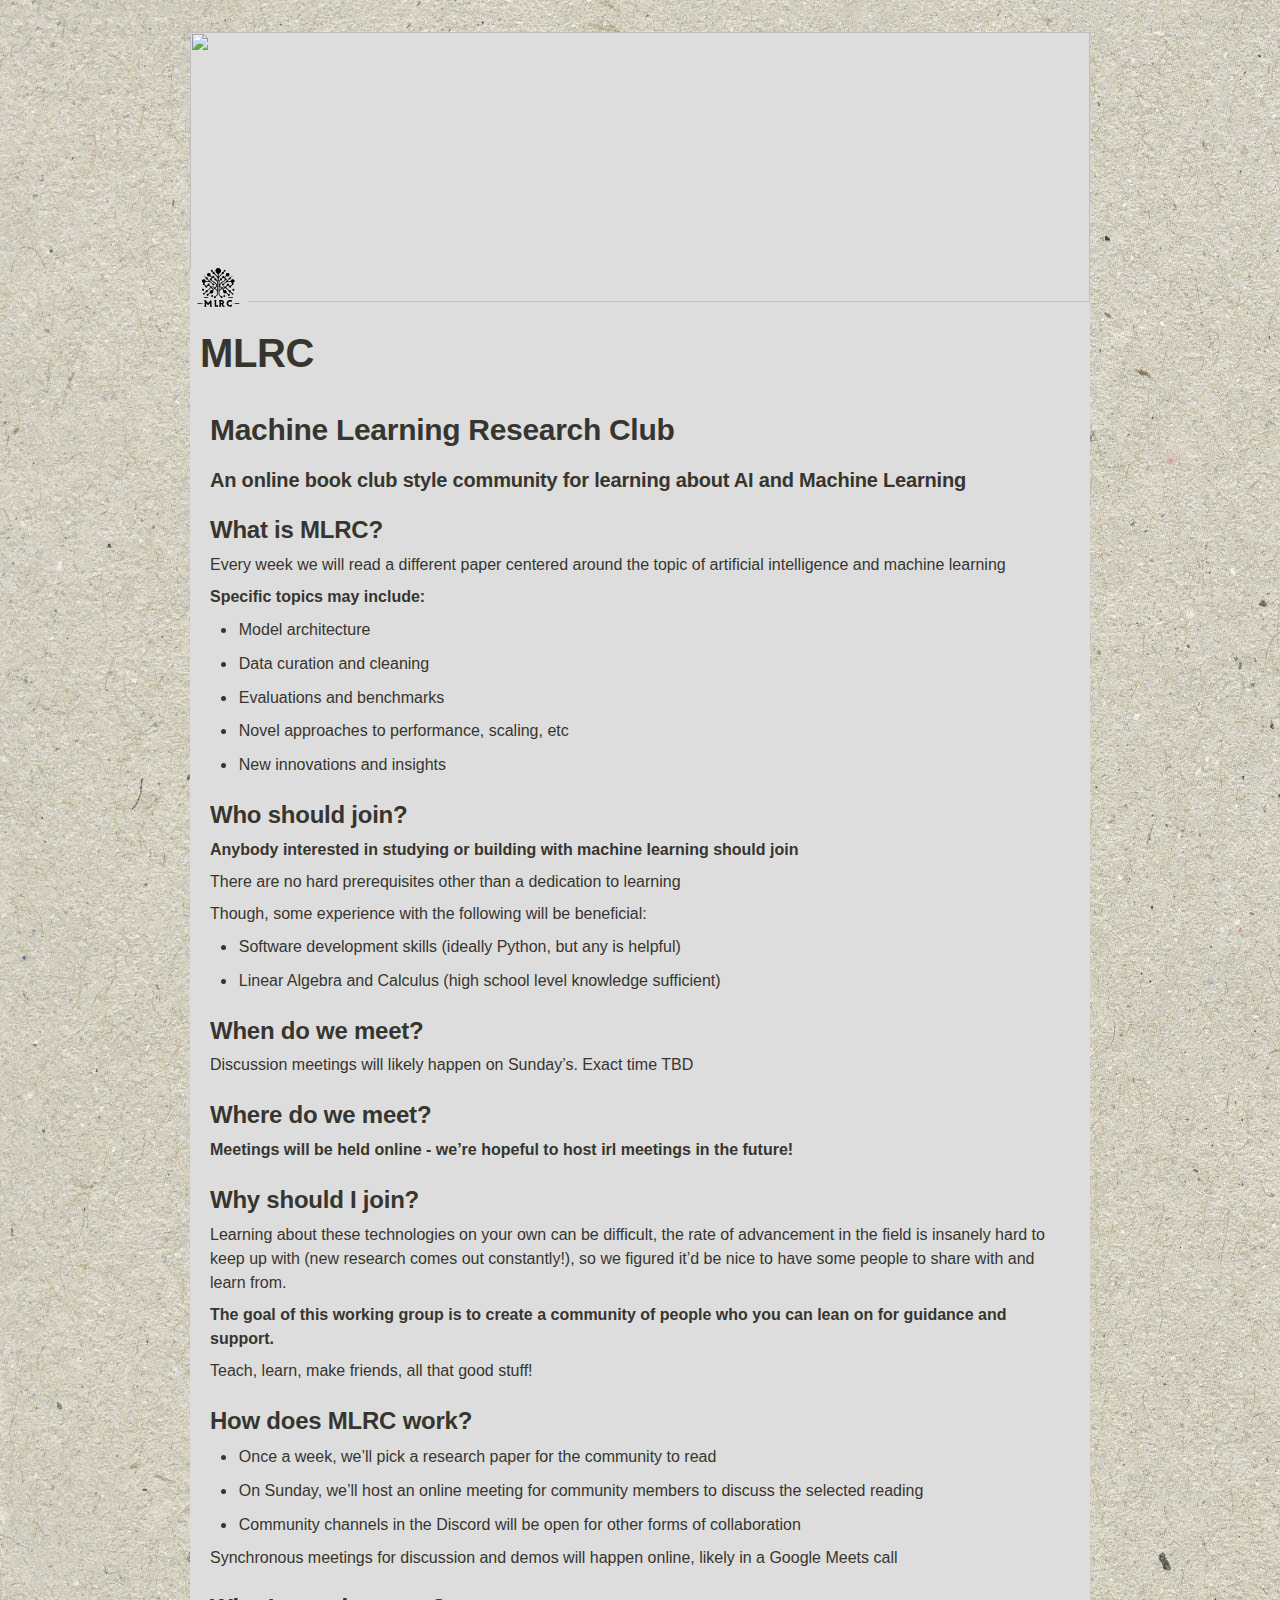
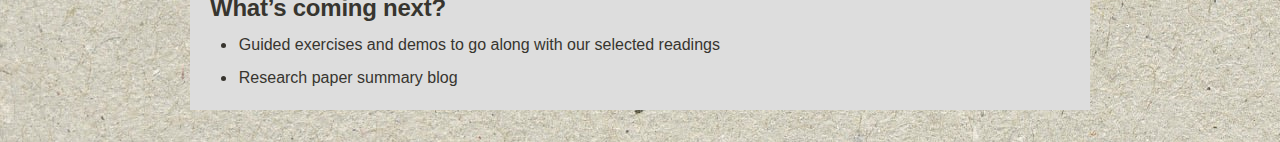
==== commit 6649698e: "learn more style updates from broski" ====
--- a/mlrc-whitepaper.html
+++ b/mlrc-whitepaper.html
@@ -1,683 +1,684 @@
 <html><head><meta http-equiv="Content-Type" content="text/html; charset=utf-8"/><title>MLRC</title><style>
-  /* cspell:disable-file */
-  /* webkit printing magic: print all background colors */
-  html {
-    -webkit-print-color-adjust: exact;
-  }
-  * {
-    box-sizing: border-box;
-    -webkit-print-color-adjust: exact;
-  }
-  
-  html,
-  body {
-    margin: 0;
-    padding: 0;
-    background-image: url("./assets/paper-bg-1.jpg");
-  }
-  @media only screen {
-    body {
-      margin: 2em auto;
-      max-width: 900px;
-      color: rgb(55, 53, 47);
-    }
-  }
-  
-  body {
-    line-height: 1.5;
-    white-space: pre-wrap;
-  }
-  
-  a,
-  a.visited {
-    color: inherit;
-    text-decoration: underline;
-  }
-  
-  .pdf-relative-link-path {
-    font-size: 80%;
-    color: #444;
-  }
-  
-  h1,
-  h2,
-  h3 {
-    letter-spacing: -0.01em;
-    line-height: 1.2;
-    font-weight: 600;
-    margin-bottom: 0;
-  }
-  
-  .page {
-    background-color: #ddd;
-  }
-  .page-title {
-    font-size: 2.5rem;
-    font-weight: 700;
-    margin-top: 0;
-    padding: 5px 10px 5px 10px;
-  }
-  .page-body {
-    padding: 0px 20px 10px 20px;
-  }
-  
-  h1 {
-    font-size: 1.875rem;
-    margin-top: 1.875rem;
-  }
-  
-  h2 {
-    font-size: 1.5rem;
-    margin-top: 1.5rem;
-  }
-  
-  h3 {
-    font-size: 1.25rem;
-    margin-top: 1.25rem;
-  }
-  
-  .source {
-    border: 1px solid #ddd;
-    border-radius: 3px;
-    padding: 1.5em;
-    word-break: break-all;
-  }
-  
-  .callout {
-    border-radius: 3px;
-    padding: 1rem;
-  }
-  
-  figure {
-    margin: 1.25em 0;
-    page-break-inside: avoid;
-  }
-  
-  figcaption {
-    opacity: 0.5;
-    font-size: 85%;
-    margin-top: 0.5em;
-  }
-  
-  mark {
-    background-color: transparent;
-  }
-  
-  .indented {
-    padding-left: 1.5em;
-  }
-  
-  hr {
-    background: transparent;
-    display: block;
-    width: 100%;
-    height: 1px;
-    visibility: visible;
-    border: none;
-    border-bottom: 1px solid rgba(55, 53, 47, 0.09);
-  }
-  
-  img {
-    max-width: 100%;
-  }
-  
-  @media only print {
-    img {
-      max-height: 100vh;
-      object-fit: contain;
-    }
-  }
-  
-  @page {
-    margin: 1in;
-  }
-  
-  .collection-content {
-    font-size: 0.875rem;
-  }
-  
-  .column-list {
-    display: flex;
-    justify-content: space-between;
-  }
-  
-  .column {
-    padding: 0 1em;
-  }
-  
-  .column:first-child {
-    padding-left: 0;
-  }
-  
-  .column:last-child {
-    padding-right: 0;
-  }
-  
-  .table_of_contents-item {
-    display: block;
-    font-size: 0.875rem;
-    line-height: 1.3;
-    padding: 0.125rem;
-  }
-  
-  .table_of_contents-indent-1 {
-    margin-left: 1.5rem;
-  }
-  
-  .table_of_contents-indent-2 {
-    margin-left: 3rem;
-  }
-  
-  .table_of_contents-indent-3 {
-    margin-left: 4.5rem;
-  }
-  
-  .table_of_contents-link {
-    text-decoration: none;
-    opacity: 0.7;
-    border-bottom: 1px solid rgba(55, 53, 47, 0.18);
-  }
-  
-  table,
-  th,
-  td {
-    border: 1px solid rgba(55, 53, 47, 0.09);
-    border-collapse: collapse;
-  }
-  
-  table {
-    border-left: none;
-    border-right: none;
-  }
-  
-  th,
-  td {
-    font-weight: normal;
-    padding: 0.25em 0.5em;
-    line-height: 1.5;
-    min-height: 1.5em;
-    text-align: left;
-  }
-  
-  th {
-    color: rgba(55, 53, 47, 0.6);
-  }
-  
-  ol,
-  ul {
-    margin: 0;
-    margin-block-start: 0.6em;
-    margin-block-end: 0.6em;
-  }
-  
-  li > ol:first-child,
-  li > ul:first-child {
-    margin-block-start: 0.6em;
-  }
-  
-  ul > li {
-    list-style: disc;
-  }
-  
-  ul.to-do-list {
-    padding-inline-start: 0;
-  }
-  
-  ul.to-do-list > li {
-    list-style: none;
-  }
-  
-  .to-do-children-checked {
-    text-decoration: line-through;
-    opacity: 0.375;
-  }
-  
-  ul.toggle > li {
-    list-style: none;
-  }
-  
-  ul {
-    padding-inline-start: 1.7em;
-  }
-  
-  ul > li {
-    padding-left: 0.1em;
-  }
-  
-  ol {
-    padding-inline-start: 1.6em;
-  }
-  
-  ol > li {
-    padding-left: 0.2em;
-  }
-  
-  .mono ol {
-    padding-inline-start: 2em;
-  }
-  
-  .mono ol > li {
-    text-indent: -0.4em;
-  }
-  
-  .toggle {
-    padding-inline-start: 0em;
-    list-style-type: none;
-  }
-  
-  /* Indent toggle children */
-  .toggle > li > details {
-    padding-left: 1.7em;
-  }
-  
-  .toggle > li > details > summary {
-    margin-left: -1.1em;
-  }
-  
-  .selected-value {
-    display: inline-block;
-    padding: 0 0.5em;
-    background: rgba(206, 205, 202, 0.5);
-    border-radius: 3px;
-    margin-right: 0.5em;
-    margin-top: 0.3em;
-    margin-bottom: 0.3em;
-    white-space: nowrap;
-  }
-  
-  .collection-title {
-    display: inline-block;
-    margin-right: 1em;
-  }
-  
-  .page-description {
-      margin-bottom: 2em;
-  }
-  
-  .simple-table {
-    margin-top: 1em;
-    font-size: 0.875rem;
-    empty-cells: show;
-  }
-  .simple-table td {
-    height: 29px;
-    min-width: 120px;
-  }
-  
-  .simple-table th {
-    height: 29px;
-    min-width: 120px;
-  }
-  
-  .simple-table-header-color {
-    background: rgb(247, 246, 243);
-    color: black;
-  }
-  .simple-table-header {
-    font-weight: 500;
-  }
-  
-  time {
-    opacity: 0.5;
-  }
-  
-  .icon {
-    display: inline-block;
-    max-width: 1.2em;
-    max-height: 1.2em;
-    text-decoration: none;
-    vertical-align: text-bottom;
-    margin-right: 0.5em;
-  }
-  
-  img.icon {
-    border-radius: 3px;
-  }
-  
-  .user-icon {
-    width: 1.5em;
-    height: 1.5em;
-    border-radius: 100%;
-    margin-right: 0.5rem;
-  }
-  
-  .user-icon-inner {
-    font-size: 0.8em;
-  }
-  
-  .text-icon {
-    border: 1px solid #000;
-    text-align: center;
-  }
-  
-  .page-cover-image {
-    display: block;
-    object-fit: cover;
-    width: 100%;
-    max-height: 30vh;
-  }
-  
-  .page-header-icon {
-    font-size: 3rem;
-    margin-bottom: 1rem;
-  }
-  
-  .page-header-icon-with-cover {
-    margin-top: -0.72em;
-    margin-left: 0.07em;
-  }
-  
-  .page-header-icon img {
-    border-radius: 3px;
-  }
-  
-  .link-to-page {
-    margin: 1em 0;
-    padding: 0;
-    border: none;
-    font-weight: 500;
-  }
-  
-  p > .user {
-    opacity: 0.5;
-  }
-  
-  td > .user,
-  td > time {
-    white-space: nowrap;
-  }
-  
-  input[type="checkbox"] {
-    transform: scale(1.5);
-    margin-right: 0.6em;
-    vertical-align: middle;
-  }
-  
-  p {
-    margin-top: 0.5em;
-    margin-bottom: 0.5em;
-  }
-  
-  .image {
-    border: none;
-    margin: 1.5em 0;
-    padding: 0;
-    border-radius: 0;
-    text-align: center;
-  }
-  
-  .code,
-  code {
-    background: rgba(135, 131, 120, 0.15);
-    border-radius: 3px;
-    padding: 0.2em 0.4em;
-    border-radius: 3px;
-    font-size: 85%;
-    tab-size: 2;
-  }
-  
-  code {
-    color: #eb5757;
-  }
-  
-  .code {
-    padding: 1.5em 1em;
-  }
-  
-  .code-wrap {
-    white-space: pre-wrap;
-    word-break: break-all;
-  }
-  
-  .code > code {
-    background: none;
-    padding: 0;
-    font-size: 100%;
-    color: inherit;
-  }
-  
-  blockquote {
-    font-size: 1.25em;
-    margin: 1em 0;
-    padding-left: 1em;
-    border-left: 3px solid rgb(55, 53, 47);
-  }
-  
-  .bookmark {
-    text-decoration: none;
-    max-height: 8em;
-    padding: 0;
-    display: flex;
-    width: 100%;
-    align-items: stretch;
-  }
-  
-  .bookmark-title {
-    font-size: 0.85em;
-    overflow: hidden;
-    text-overflow: ellipsis;
-    height: 1.75em;
-    white-space: nowrap;
-  }
-  
-  .bookmark-text {
-    display: flex;
-    flex-direction: column;
-  }
-  
-  .bookmark-info {
-    flex: 4 1 180px;
-    padding: 12px 14px 14px;
-    display: flex;
-    flex-direction: column;
-    justify-content: space-between;
-  }
-  
-  .bookmark-image {
-    width: 33%;
-    flex: 1 1 180px;
-    display: block;
-    position: relative;
-    object-fit: cover;
-    border-radius: 1px;
-  }
-  
-  .bookmark-description {
-    color: rgba(55, 53, 47, 0.6);
-    font-size: 0.75em;
-    overflow: hidden;
-    max-height: 4.5em;
-    word-break: break-word;
-  }
-  
-  .bookmark-href {
-    font-size: 0.75em;
-    margin-top: 0.25em;
-  }
-  
-  .sans { font-family: ui-sans-serif, -apple-system, BlinkMacSystemFont, "Segoe UI", Helvetica, "Apple Color Emoji", Arial, sans-serif, "Segoe UI Emoji", "Segoe UI Symbol"; }
-  .code { font-family: "SFMono-Regular", Menlo, Consolas, "PT Mono", "Liberation Mono", Courier, monospace; }
-  .serif { font-family: Lyon-Text, Georgia, ui-serif, serif; }
-  .mono { font-family: iawriter-mono, Nitti, Menlo, Courier, monospace; }
-  .pdf .sans { font-family: Inter, ui-sans-serif, -apple-system, BlinkMacSystemFont, "Segoe UI", Helvetica, "Apple Color Emoji", Arial, sans-serif, "Segoe UI Emoji", "Segoe UI Symbol", 'Twemoji', 'Noto Color Emoji', 'Noto Sans CJK JP'; }
-  .pdf:lang(zh-CN) .sans { font-family: Inter, ui-sans-serif, -apple-system, BlinkMacSystemFont, "Segoe UI", Helvetica, "Apple Color Emoji", Arial, sans-serif, "Segoe UI Emoji", "Segoe UI Symbol", 'Twemoji', 'Noto Color Emoji', 'Noto Sans CJK SC'; }
-  .pdf:lang(zh-TW) .sans { font-family: Inter, ui-sans-serif, -apple-system, BlinkMacSystemFont, "Segoe UI", Helvetica, "Apple Color Emoji", Arial, sans-serif, "Segoe UI Emoji", "Segoe UI Symbol", 'Twemoji', 'Noto Color Emoji', 'Noto Sans CJK TC'; }
-  .pdf:lang(ko-KR) .sans { font-family: Inter, ui-sans-serif, -apple-system, BlinkMacSystemFont, "Segoe UI", Helvetica, "Apple Color Emoji", Arial, sans-serif, "Segoe UI Emoji", "Segoe UI Symbol", 'Twemoji', 'Noto Color Emoji', 'Noto Sans CJK KR'; }
-  .pdf .code { font-family: Source Code Pro, "SFMono-Regular", Menlo, Consolas, "PT Mono", "Liberation Mono", Courier, monospace, 'Twemoji', 'Noto Color Emoji', 'Noto Sans Mono CJK JP'; }
-  .pdf:lang(zh-CN) .code { font-family: Source Code Pro, "SFMono-Regular", Menlo, Consolas, "PT Mono", "Liberation Mono", Courier, monospace, 'Twemoji', 'Noto Color Emoji', 'Noto Sans Mono CJK SC'; }
-  .pdf:lang(zh-TW) .code { font-family: Source Code Pro, "SFMono-Regular", Menlo, Consolas, "PT Mono", "Liberation Mono", Courier, monospace, 'Twemoji', 'Noto Color Emoji', 'Noto Sans Mono CJK TC'; }
-  .pdf:lang(ko-KR) .code { font-family: Source Code Pro, "SFMono-Regular", Menlo, Consolas, "PT Mono", "Liberation Mono", Courier, monospace, 'Twemoji', 'Noto Color Emoji', 'Noto Sans Mono CJK KR'; }
-  .pdf .serif { font-family: PT Serif, Lyon-Text, Georgia, ui-serif, serif, 'Twemoji', 'Noto Color Emoji', 'Noto Serif CJK JP'; }
-  .pdf:lang(zh-CN) .serif { font-family: PT Serif, Lyon-Text, Georgia, ui-serif, serif, 'Twemoji', 'Noto Color Emoji', 'Noto Serif CJK SC'; }
-  .pdf:lang(zh-TW) .serif { font-family: PT Serif, Lyon-Text, Georgia, ui-serif, serif, 'Twemoji', 'Noto Color Emoji', 'Noto Serif CJK TC'; }
-  .pdf:lang(ko-KR) .serif { font-family: PT Serif, Lyon-Text, Georgia, ui-serif, serif, 'Twemoji', 'Noto Color Emoji', 'Noto Serif CJK KR'; }
-  .pdf .mono { font-family: PT Mono, iawriter-mono, Nitti, Menlo, Courier, monospace, 'Twemoji', 'Noto Color Emoji', 'Noto Sans Mono CJK JP'; }
-  .pdf:lang(zh-CN) .mono { font-family: PT Mono, iawriter-mono, Nitti, Menlo, Courier, monospace, 'Twemoji', 'Noto Color Emoji', 'Noto Sans Mono CJK SC'; }
-  .pdf:lang(zh-TW) .mono { font-family: PT Mono, iawriter-mono, Nitti, Menlo, Courier, monospace, 'Twemoji', 'Noto Color Emoji', 'Noto Sans Mono CJK TC'; }
-  .pdf:lang(ko-KR) .mono { font-family: PT Mono, iawriter-mono, Nitti, Menlo, Courier, monospace, 'Twemoji', 'Noto Color Emoji', 'Noto Sans Mono CJK KR'; }
-  .highlight-default {
-    color: rgba(55, 53, 47, 1);
-  }
-  .highlight-gray {
-    color: rgba(120, 119, 116, 1);
-    fill: rgba(120, 119, 116, 1);
-  }
-  .highlight-brown {
-    color: rgba(159, 107, 83, 1);
-    fill: rgba(159, 107, 83, 1);
-  }
-  .highlight-orange {
-    color: rgba(217, 115, 13, 1);
-    fill: rgba(217, 115, 13, 1);
-  }
-  .highlight-yellow {
-    color: rgba(203, 145, 47, 1);
-    fill: rgba(203, 145, 47, 1);
-  }
-  .highlight-teal {
-    color: rgba(68, 131, 97, 1);
-    fill: rgba(68, 131, 97, 1);
-  }
-  .highlight-blue {
-    color: rgba(51, 126, 169, 1);
-    fill: rgba(51, 126, 169, 1);
-  }
-  .highlight-purple {
-    color: rgba(144, 101, 176, 1);
-    fill: rgba(144, 101, 176, 1);
-  }
-  .highlight-pink {
-    color: rgba(193, 76, 138, 1);
-    fill: rgba(193, 76, 138, 1);
-  }
-  .highlight-red {
-    color: rgba(212, 76, 71, 1);
-    fill: rgba(212, 76, 71, 1);
-  }
-  .highlight-gray_background {
-    background: rgba(241, 241, 239, 1);
-  }
-  .highlight-brown_background {
-    background: rgba(244, 238, 238, 1);
-  }
-  .highlight-orange_background {
-    background: rgba(251, 236, 221, 1);
-  }
-  .highlight-yellow_background {
-    background: rgba(251, 243, 219, 1);
-  }
-  .highlight-teal_background {
-    background: rgba(237, 243, 236, 1);
-  }
-  .highlight-blue_background {
-    background: rgba(231, 243, 248, 1);
-  }
-  .highlight-purple_background {
-    background: rgba(244, 240, 247, 0.8);
-  }
-  .highlight-pink_background {
-    background: rgba(249, 238, 243, 0.8);
-  }
-  .highlight-red_background {
-    background: rgba(253, 235, 236, 1);
-  }
-  .block-color-default {
-    color: inherit;
-    fill: inherit;
-  }
-  .block-color-gray {
-    color: rgba(120, 119, 116, 1);
-    fill: rgba(120, 119, 116, 1);
-  }
-  .block-color-brown {
-    color: rgba(159, 107, 83, 1);
-    fill: rgba(159, 107, 83, 1);
-  }
-  .block-color-orange {
-    color: rgba(217, 115, 13, 1);
-    fill: rgba(217, 115, 13, 1);
-  }
-  .block-color-yellow {
-    color: rgba(203, 145, 47, 1);
-    fill: rgba(203, 145, 47, 1);
-  }
-  .block-color-teal {
-    color: rgba(68, 131, 97, 1);
-    fill: rgba(68, 131, 97, 1);
-  }
-  .block-color-blue {
-    color: rgba(51, 126, 169, 1);
-    fill: rgba(51, 126, 169, 1);
-  }
-  .block-color-purple {
-    color: rgba(144, 101, 176, 1);
-    fill: rgba(144, 101, 176, 1);
-  }
-  .block-color-pink {
-    color: rgba(193, 76, 138, 1);
-    fill: rgba(193, 76, 138, 1);
-  }
-  .block-color-red {
-    color: rgba(212, 76, 71, 1);
-    fill: rgba(212, 76, 71, 1);
-  }
-  .block-color-gray_background {
-    background: rgba(241, 241, 239, 1);
-  }
-  .block-color-brown_background {
-    background: rgba(244, 238, 238, 1);
-  }
-  .block-color-orange_background {
-    background: rgba(251, 236, 221, 1);
-  }
-  .block-color-yellow_background {
-    background: rgba(251, 243, 219, 1);
-  }
-  .block-color-teal_background {
-    background: rgba(237, 243, 236, 1);
-  }
-  .block-color-blue_background {
-    background: rgba(231, 243, 248, 1);
-  }
-  .block-color-purple_background {
-    background: rgba(244, 240, 247, 0.8);
-  }
-  .block-color-pink_background {
-    background: rgba(249, 238, 243, 0.8);
-  }
-  .block-color-red_background {
-    background: rgba(253, 235, 236, 1);
-  }
-  .select-value-color-uiBlue { background-color: rgba(35, 131, 226, .07); }
-  .select-value-color-pink { background-color: rgba(245, 224, 233, 1); }
-  .select-value-color-purple { background-color: rgba(232, 222, 238, 1); }
-  .select-value-color-green { background-color: rgba(219, 237, 219, 1); }
-  .select-value-color-gray { background-color: rgba(227, 226, 224, 1); }
-  .select-value-color-translucentGray { background-color: rgba(255, 255, 255, 0.0375); }
-  .select-value-color-orange { background-color: rgba(250, 222, 201, 1); }
-  .select-value-color-brown { background-color: rgba(238, 224, 218, 1); }
-  .select-value-color-red { background-color: rgba(255, 226, 221, 1); }
-  .select-value-color-yellow { background-color: rgba(253, 236, 200, 1); }
-  .select-value-color-blue { background-color: rgba(211, 229, 239, 1); }
-  .select-value-color-pageGlass { background-color: undefined; }
-  .select-value-color-washGlass { background-color: undefined; }
-  
-  .checkbox {
-    display: inline-flex;
-    vertical-align: text-bottom;
-    width: 16;
-    height: 16;
-    background-size: 16px;
-    margin-left: 2px;
-    margin-right: 5px;
-  }
-  
-  .checkbox-on {
-    background-image: url("data:image/svg+xml;charset=UTF-8,%3Csvg%20width%3D%2216%22%20height%3D%2216%22%20viewBox%3D%220%200%2016%2016%22%20fill%3D%22none%22%20xmlns%3D%22http%3A%2F%2Fwww.w3.org%2F2000%2Fsvg%22%3E%0A%3Crect%20width%3D%2216%22%20height%3D%2216%22%20fill%3D%22%2358A9D7%22%2F%3E%0A%3Cpath%20d%3D%22M6.71429%2012.2852L14%204.9995L12.7143%203.71436L6.71429%209.71378L3.28571%206.2831L2%207.57092L6.71429%2012.2852Z%22%20fill%3D%22white%22%2F%3E%0A%3C%2Fsvg%3E");
-  }
-  
-  .checkbox-off {
-    background-image: url("data:image/svg+xml;charset=UTF-8,%3Csvg%20width%3D%2216%22%20height%3D%2216%22%20viewBox%3D%220%200%2016%2016%22%20fill%3D%22none%22%20xmlns%3D%22http%3A%2F%2Fwww.w3.org%2F2000%2Fsvg%22%3E%0A%3Crect%20x%3D%220.75%22%20y%3D%220.75%22%20width%3D%2214.5%22%20height%3D%2214.5%22%20fill%3D%22white%22%20stroke%3D%22%2336352F%22%20stroke-width%3D%221.5%22%2F%3E%0A%3C%2Fsvg%3E");
-  }
-    
-  </style></head><body><article id="dceec76e-1714-43c6-ac50-c37b3b04d673" class="page sans"><header><img class="page-cover-image" src="https://www.notion.so/images/page-cover/nasa_earth_grid.jpg" style="object-position:center 49.529999999999994%"/><div class="page-header-icon page-header-icon-with-cover"><img class="icon" src="./assets/mlrc-transparent-background.svg"/></div><h1 class="page-title">MLRC</h1></header><div class="page-body"><h1 id="d4247993-bc03-4544-8ba0-ae809269dd40" class="">Machine Learning Research Club</h1><h3 id="4e1ede45-e42b-43ba-b1b5-f058a331abfb" class="">An online book club style community for learning about AI and Machine Learning</h3><h2 id="486f11f0-3f8f-437d-b37f-33b7f973bdd3" class="">What is MLRC?</h2><p id="159b6486-bdb2-4255-bef7-399b36347b49" class="">Every week we will read a different paper centered around the topic of artificial intelligence and machine learning</p><p id="8a755799-ee25-4db7-ac0b-150d373e8490" class=""><strong>Specific topics may include:</strong></p><ul id="f0f6bd18-efda-4ecf-81b5-4c48825ccf24" class="bulleted-list"><li style="list-style-type:disc">Model architecture</li></ul><ul id="2a6e9822-4435-4b2c-8893-d8348d43ef36" class="bulleted-list"><li style="list-style-type:disc">Data curation and cleaning</li></ul><ul id="0e73676d-7e66-4ade-a6aa-0d471547ba12" class="bulleted-list"><li style="list-style-type:disc">Evaluations and benchmarks</li></ul><ul id="c461ff7c-5aaa-488f-b5c0-10cea7cfd3db" class="bulleted-list"><li style="list-style-type:disc">Novel approaches to performance, scaling, etc</li></ul><ul id="afc2272d-f8b5-46bc-91fe-c39188b56db1" class="bulleted-list"><li style="list-style-type:disc">New innovations and insights</li></ul><h2 id="e93d4d04-a93c-42ef-9b1b-540ebae280d5" class="">Who should join?</h2><p id="54d3503d-e435-4503-80b8-1d0f85560bc9" class=""><strong>Anybody interested in studying or building with machine learning should join</strong></p><p id="8193e6cc-2fa2-4658-890c-cf5ed610a78d" class="">There are no hard prerequisites other than a dedication to learning</p><p id="16fb889f-e4c5-4e1a-83d5-4d966d3498b6" class="">Though, some experience with the following will be beneficial:</p><ul id="93b40baf-ee8f-47f0-84a9-a9c800e2b09e" class="bulleted-list"><li style="list-style-type:disc">Software development skills (ideally Python, but any is helpful)</li></ul><ul id="3b18b38d-c1fe-41d6-a7f5-d493d32675a9" class="bulleted-list"><li style="list-style-type:disc">Linear Algebra and Calculus (high school level knowledge sufficient)</li></ul><h2 id="9b848107-7086-4e12-8085-1897b0dea01c" class="">When do we meet?</h2><p id="f87f5eb9-18e5-4382-b3fe-7e9e67700fb4" class="">Discussion meetings will likely happen on Sunday’s. Exact time TBD</p><h2 id="b1eb86d8-d2a5-4eeb-9fc5-92405c2e02c4" class="">Where do we meet?</h2><p id="aea474b0-3eb2-42cc-9d7b-9c344c482a65" class=""><strong><strong><strong><strong><strong><strong>Meetings will be held online - we’re hopeful to host irl meetings in the future!</strong></strong></strong></strong></strong></strong></p><h2 id="7f0ee104-6b8d-432a-b578-3c1969d12e0a" class="">Why should I join?</h2><p id="791bb549-192f-4154-a701-0aa38691ebbc" class="">Learning about these technologies on your own can be difficult, the rate of advancement in the field is insanely hard to keep up with (new research comes out constantly!), so we figured it’d be nice to have some people to share with and learn from.</p><p id="207cd1b9-7ef2-4110-8d1a-27cc7cd37f3e" class=""><strong>The goal of this working group is to create a community of people who you can lean on for guidance and support.</strong></p><p id="3ec1aca6-ee81-4674-90e1-0006ce35721f" class="">Teach, learn, make friends, all that good stuff!</p><h2 id="870549a4-ac28-4431-af02-ba4b8d26cf3d" class="">How does MLRC work?</h2><ul id="e9455023-c4ae-4b35-a7e1-4e42cbb15851" class="bulleted-list"><li style="list-style-type:disc">Once a week, we’ll pick a research paper for the community to read</li></ul><ul id="28ce5590-4b4f-44cc-abea-9bbe9902879b" class="bulleted-list"><li style="list-style-type:disc">On Sunday, we’ll host an online meeting for community members to discuss the selected reading</li></ul><ul id="5776cf36-9316-44e4-af8c-3877e7824669" class="bulleted-list"><li style="list-style-type:disc">Community channels in the Discord will be open for other forms of collaboration</li></ul><p id="6a98734b-57af-417a-959e-dbb059431a90" class="">Synchronous meetings for discussion and demos will happen online, likely in a Google Meets call</p><h2 id="6e7851e8-8d8e-4fcf-8fd2-6a435e963c31" class="">What’s coming next?</h2><ul id="a6e2c26d-56fc-48ab-aacf-b7965b2fc800" class="bulleted-list"><li style="list-style-type:disc">Guided exercises and demos to go along with our selected readings</li></ul><ul id="a94ba435-ada9-4c29-adc6-379be7cf36c7" class="bulleted-list"><li style="list-style-type:disc">Research paper summary blog</li></ul></div></article><span class="sans" style="font-size:14px;padding-top:2em"></span></body></html>+	/* cspell:disable-file */
+	/* webkit printing magic: print all background colors */
+	html {
+	  -webkit-print-color-adjust: exact;
+	}
+	* {
+	  box-sizing: border-box;
+	  -webkit-print-color-adjust: exact;
+	}
+	
+	html,
+	body {
+	  margin: 0;
+	  padding: 0;
+	  background-image: url("./assets/paper-bg-1.jpg");
+	}
+	@media only screen {
+	  body {
+		margin: 2em auto;
+		max-width: 900px;
+		color: rgb(55, 53, 47);
+	  }
+	}
+	
+	body {
+	  line-height: 1.5;
+	  white-space: pre-wrap;
+	}
+	
+	a,
+	a.visited {
+	  color: inherit;
+	  text-decoration: underline;
+	}
+	
+	.pdf-relative-link-path {
+	  font-size: 80%;
+	  color: #444;
+	}
+	
+	h1,
+	h2,
+	h3 {
+	  letter-spacing: -0.01em;
+	  line-height: 1.2;
+	  font-weight: 600;
+	  margin-bottom: 0;
+	}
+	
+	.page {
+	  background-color: rgb(221,221,221);
+	}
+	.page-title {
+	  font-size: 2.5rem;
+	  font-weight: 700;
+	  margin-top: 0;
+	  padding: 5px 10px 5px 10px;
+	}
+	.page-body {
+	  padding: 0px 20px 10px 20px;
+	}
+	
+	h1 {
+	  font-size: 1.875rem;
+	  margin-top: 1.875rem;
+	}
+	
+	h2 {
+	  font-size: 1.5rem;
+	  margin-top: 1.5rem;
+	}
+	
+	h3 {
+	  font-size: 1.25rem;
+	  margin-top: 1.25rem;
+	}
+	
+	.source {
+	  border: 1px solid #ddd;
+	  border-radius: 3px;
+	  padding: 1.5em;
+	  word-break: break-all;
+	}
+	
+	.callout {
+	  border-radius: 3px;
+	  padding: 1rem;
+	}
+	
+	figure {
+	  margin: 1.25em 0;
+	  page-break-inside: avoid;
+	}
+	
+	figcaption {
+	  opacity: 0.5;
+	  font-size: 85%;
+	  margin-top: 0.5em;
+	}
+	
+	mark {
+	  background-color: transparent;
+	}
+	
+	.indented {
+	  padding-left: 1.5em;
+	}
+	
+	hr {
+	  background: transparent;
+	  display: block;
+	  width: 100%;
+	  height: 1px;
+	  visibility: visible;
+	  border: none;
+	  border-bottom: 1px solid rgba(55, 53, 47, 0.09);
+	}
+	
+	img {
+	  max-width: 100%;
+	}
+	
+	@media only print {
+	  img {
+		max-height: 100vh;
+		object-fit: contain;
+	  }
+	}
+	
+	@page {
+	  margin: 1in;
+	}
+	
+	.collection-content {
+	  font-size: 0.875rem;
+	}
+	
+	.column-list {
+	  display: flex;
+	  justify-content: space-between;
+	}
+	
+	.column {
+	  padding: 0 1em;
+	}
+	
+	.column:first-child {
+	  padding-left: 0;
+	}
+	
+	.column:last-child {
+	  padding-right: 0;
+	}
+	
+	.table_of_contents-item {
+	  display: block;
+	  font-size: 0.875rem;
+	  line-height: 1.3;
+	  padding: 0.125rem;
+	}
+	
+	.table_of_contents-indent-1 {
+	  margin-left: 1.5rem;
+	}
+	
+	.table_of_contents-indent-2 {
+	  margin-left: 3rem;
+	}
+	
+	.table_of_contents-indent-3 {
+	  margin-left: 4.5rem;
+	}
+	
+	.table_of_contents-link {
+	  text-decoration: none;
+	  opacity: 0.7;
+	  border-bottom: 1px solid rgba(55, 53, 47, 0.18);
+	}
+	
+	table,
+	th,
+	td {
+	  border: 1px solid rgba(55, 53, 47, 0.09);
+	  border-collapse: collapse;
+	}
+	
+	table {
+	  border-left: none;
+	  border-right: none;
+	}
+	
+	th,
+	td {
+	  font-weight: normal;
+	  padding: 0.25em 0.5em;
+	  line-height: 1.5;
+	  min-height: 1.5em;
+	  text-align: left;
+	}
+	
+	th {
+	  color: rgba(55, 53, 47, 0.6);
+	}
+	
+	ol,
+	ul {
+	  margin: 0;
+	  margin-block-start: 0.6em;
+	  margin-block-end: 0.6em;
+	}
+	
+	li > ol:first-child,
+	li > ul:first-child {
+	  margin-block-start: 0.6em;
+	}
+	
+	ul > li {
+	  list-style: disc;
+	}
+	
+	ul.to-do-list {
+	  padding-inline-start: 0;
+	}
+	
+	ul.to-do-list > li {
+	  list-style: none;
+	}
+	
+	.to-do-children-checked {
+	  text-decoration: line-through;
+	  opacity: 0.375;
+	}
+	
+	ul.toggle > li {
+	  list-style: none;
+	}
+	
+	ul {
+	  padding-inline-start: 1.7em;
+	}
+	
+	ul > li {
+	  padding-left: 0.1em;
+	}
+	
+	ol {
+	  padding-inline-start: 1.6em;
+	}
+	
+	ol > li {
+	  padding-left: 0.2em;
+	}
+	
+	.mono ol {
+	  padding-inline-start: 2em;
+	}
+	
+	.mono ol > li {
+	  text-indent: -0.4em;
+	}
+	
+	.toggle {
+	  padding-inline-start: 0em;
+	  list-style-type: none;
+	}
+	
+	/* Indent toggle children */
+	.toggle > li > details {
+	  padding-left: 1.7em;
+	}
+	
+	.toggle > li > details > summary {
+	  margin-left: -1.1em;
+	}
+	
+	.selected-value {
+	  display: inline-block;
+	  padding: 0 0.5em;
+	  background: rgba(206, 205, 202, 0.5);
+	  border-radius: 3px;
+	  margin-right: 0.5em;
+	  margin-top: 0.3em;
+	  margin-bottom: 0.3em;
+	  white-space: nowrap;
+	}
+	
+	.collection-title {
+	  display: inline-block;
+	  margin-right: 1em;
+	}
+	
+	.page-description {
+		margin-bottom: 2em;
+	}
+	
+	.simple-table {
+	  margin-top: 1em;
+	  font-size: 0.875rem;
+	  empty-cells: show;
+	}
+	.simple-table td {
+	  height: 29px;
+	  min-width: 120px;
+	}
+	
+	.simple-table th {
+	  height: 29px;
+	  min-width: 120px;
+	}
+	
+	.simple-table-header-color {
+	  background: rgb(247, 246, 243);
+	  color: black;
+	}
+	.simple-table-header {
+	  font-weight: 500;
+	}
+	
+	time {
+	  opacity: 0.5;
+	}
+	
+	.icon {
+	  display: inline-block;
+	  max-width: 1.2em;
+	  max-height: 1.2em;
+	  text-decoration: none;
+	  vertical-align: text-bottom;
+	  margin-right: 0.5em;
+	}
+	
+	img.icon {
+	  border-radius: 3px;
+	}
+	
+	.user-icon {
+	  width: 1.5em;
+	  height: 1.5em;
+	  border-radius: 100%;
+	  margin-right: 0.5rem;
+	}
+	
+	.user-icon-inner {
+	  font-size: 0.8em;
+	}
+	
+	.text-icon {
+	  border: 1px solid #000;
+	  text-align: center;
+	}
+	
+	.page-cover-image {
+	  display: block;
+	  object-fit: cover;
+	  width: 100%;
+	  max-height: 30vh;
+	}
+	
+	.page-header-icon {
+	  font-size: 3rem;
+	  margin-bottom: 1rem;
+	}
+	
+	.page-header-icon-with-cover {
+	  margin-top: -0.72em;
+	  /* margin-left: 0.07em; */
+	  display: flex;
+	}
+	
+	.page-header-icon img {
+	  border-radius: 3px;
+	}
+	
+	.link-to-page {
+	  margin: 1em 0;
+	  padding: 0;
+	  border: none;
+	  font-weight: 500;
+	}
+	
+	p > .user {
+	  opacity: 0.5;
+	}
+	
+	td > .user,
+	td > time {
+	  white-space: nowrap;
+	}
+	
+	input[type="checkbox"] {
+	  transform: scale(1.5);
+	  margin-right: 0.6em;
+	  vertical-align: middle;
+	}
+	
+	p {
+	  margin-top: 0.5em;
+	  margin-bottom: 0.5em;
+	}
+	
+	.image {
+	  border: none;
+	  margin: 1.5em 0;
+	  padding: 0;
+	  border-radius: 0;
+	  text-align: center;
+	}
+	
+	.code,
+	code {
+	  background: rgba(135, 131, 120, 0.15);
+	  border-radius: 3px;
+	  padding: 0.2em 0.4em;
+	  border-radius: 3px;
+	  font-size: 85%;
+	  tab-size: 2;
+	}
+	
+	code {
+	  color: #eb5757;
+	}
+	
+	.code {
+	  padding: 1.5em 1em;
+	}
+	
+	.code-wrap {
+	  white-space: pre-wrap;
+	  word-break: break-all;
+	}
+	
+	.code > code {
+	  background: none;
+	  padding: 0;
+	  font-size: 100%;
+	  color: inherit;
+	}
+	
+	blockquote {
+	  font-size: 1.25em;
+	  margin: 1em 0;
+	  padding-left: 1em;
+	  border-left: 3px solid rgb(55, 53, 47);
+	}
+	
+	.bookmark {
+	  text-decoration: none;
+	  max-height: 8em;
+	  padding: 0;
+	  display: flex;
+	  width: 100%;
+	  align-items: stretch;
+	}
+	
+	.bookmark-title {
+	  font-size: 0.85em;
+	  overflow: hidden;
+	  text-overflow: ellipsis;
+	  height: 1.75em;
+	  white-space: nowrap;
+	}
+	
+	.bookmark-text {
+	  display: flex;
+	  flex-direction: column;
+	}
+	
+	.bookmark-info {
+	  flex: 4 1 180px;
+	  padding: 12px 14px 14px;
+	  display: flex;
+	  flex-direction: column;
+	  justify-content: space-between;
+	}
+	
+	.bookmark-image {
+	  width: 33%;
+	  flex: 1 1 180px;
+	  display: block;
+	  position: relative;
+	  object-fit: cover;
+	  border-radius: 1px;
+	}
+	
+	.bookmark-description {
+	  color: rgba(55, 53, 47, 0.6);
+	  font-size: 0.75em;
+	  overflow: hidden;
+	  max-height: 4.5em;
+	  word-break: break-word;
+	}
+	
+	.bookmark-href {
+	  font-size: 0.75em;
+	  margin-top: 0.25em;
+	}
+	
+	.sans { font-family: ui-sans-serif, -apple-system, BlinkMacSystemFont, "Segoe UI", Helvetica, "Apple Color Emoji", Arial, sans-serif, "Segoe UI Emoji", "Segoe UI Symbol"; }
+	.code { font-family: "SFMono-Regular", Menlo, Consolas, "PT Mono", "Liberation Mono", Courier, monospace; }
+	.serif { font-family: Lyon-Text, Georgia, ui-serif, serif; }
+	.mono { font-family: iawriter-mono, Nitti, Menlo, Courier, monospace; }
+	.pdf .sans { font-family: Inter, ui-sans-serif, -apple-system, BlinkMacSystemFont, "Segoe UI", Helvetica, "Apple Color Emoji", Arial, sans-serif, "Segoe UI Emoji", "Segoe UI Symbol", 'Twemoji', 'Noto Color Emoji', 'Noto Sans CJK JP'; }
+	.pdf:lang(zh-CN) .sans { font-family: Inter, ui-sans-serif, -apple-system, BlinkMacSystemFont, "Segoe UI", Helvetica, "Apple Color Emoji", Arial, sans-serif, "Segoe UI Emoji", "Segoe UI Symbol", 'Twemoji', 'Noto Color Emoji', 'Noto Sans CJK SC'; }
+	.pdf:lang(zh-TW) .sans { font-family: Inter, ui-sans-serif, -apple-system, BlinkMacSystemFont, "Segoe UI", Helvetica, "Apple Color Emoji", Arial, sans-serif, "Segoe UI Emoji", "Segoe UI Symbol", 'Twemoji', 'Noto Color Emoji', 'Noto Sans CJK TC'; }
+	.pdf:lang(ko-KR) .sans { font-family: Inter, ui-sans-serif, -apple-system, BlinkMacSystemFont, "Segoe UI", Helvetica, "Apple Color Emoji", Arial, sans-serif, "Segoe UI Emoji", "Segoe UI Symbol", 'Twemoji', 'Noto Color Emoji', 'Noto Sans CJK KR'; }
+	.pdf .code { font-family: Source Code Pro, "SFMono-Regular", Menlo, Consolas, "PT Mono", "Liberation Mono", Courier, monospace, 'Twemoji', 'Noto Color Emoji', 'Noto Sans Mono CJK JP'; }
+	.pdf:lang(zh-CN) .code { font-family: Source Code Pro, "SFMono-Regular", Menlo, Consolas, "PT Mono", "Liberation Mono", Courier, monospace, 'Twemoji', 'Noto Color Emoji', 'Noto Sans Mono CJK SC'; }
+	.pdf:lang(zh-TW) .code { font-family: Source Code Pro, "SFMono-Regular", Menlo, Consolas, "PT Mono", "Liberation Mono", Courier, monospace, 'Twemoji', 'Noto Color Emoji', 'Noto Sans Mono CJK TC'; }
+	.pdf:lang(ko-KR) .code { font-family: Source Code Pro, "SFMono-Regular", Menlo, Consolas, "PT Mono", "Liberation Mono", Courier, monospace, 'Twemoji', 'Noto Color Emoji', 'Noto Sans Mono CJK KR'; }
+	.pdf .serif { font-family: PT Serif, Lyon-Text, Georgia, ui-serif, serif, 'Twemoji', 'Noto Color Emoji', 'Noto Serif CJK JP'; }
+	.pdf:lang(zh-CN) .serif { font-family: PT Serif, Lyon-Text, Georgia, ui-serif, serif, 'Twemoji', 'Noto Color Emoji', 'Noto Serif CJK SC'; }
+	.pdf:lang(zh-TW) .serif { font-family: PT Serif, Lyon-Text, Georgia, ui-serif, serif, 'Twemoji', 'Noto Color Emoji', 'Noto Serif CJK TC'; }
+	.pdf:lang(ko-KR) .serif { font-family: PT Serif, Lyon-Text, Georgia, ui-serif, serif, 'Twemoji', 'Noto Color Emoji', 'Noto Serif CJK KR'; }
+	.pdf .mono { font-family: PT Mono, iawriter-mono, Nitti, Menlo, Courier, monospace, 'Twemoji', 'Noto Color Emoji', 'Noto Sans Mono CJK JP'; }
+	.pdf:lang(zh-CN) .mono { font-family: PT Mono, iawriter-mono, Nitti, Menlo, Courier, monospace, 'Twemoji', 'Noto Color Emoji', 'Noto Sans Mono CJK SC'; }
+	.pdf:lang(zh-TW) .mono { font-family: PT Mono, iawriter-mono, Nitti, Menlo, Courier, monospace, 'Twemoji', 'Noto Color Emoji', 'Noto Sans Mono CJK TC'; }
+	.pdf:lang(ko-KR) .mono { font-family: PT Mono, iawriter-mono, Nitti, Menlo, Courier, monospace, 'Twemoji', 'Noto Color Emoji', 'Noto Sans Mono CJK KR'; }
+	.highlight-default {
+	  color: rgba(55, 53, 47, 1);
+	}
+	.highlight-gray {
+	  color: rgba(120, 119, 116, 1);
+	  fill: rgba(120, 119, 116, 1);
+	}
+	.highlight-brown {
+	  color: rgba(159, 107, 83, 1);
+	  fill: rgba(159, 107, 83, 1);
+	}
+	.highlight-orange {
+	  color: rgba(217, 115, 13, 1);
+	  fill: rgba(217, 115, 13, 1);
+	}
+	.highlight-yellow {
+	  color: rgba(203, 145, 47, 1);
+	  fill: rgba(203, 145, 47, 1);
+	}
+	.highlight-teal {
+	  color: rgba(68, 131, 97, 1);
+	  fill: rgba(68, 131, 97, 1);
+	}
+	.highlight-blue {
+	  color: rgba(51, 126, 169, 1);
+	  fill: rgba(51, 126, 169, 1);
+	}
+	.highlight-purple {
+	  color: rgba(144, 101, 176, 1);
+	  fill: rgba(144, 101, 176, 1);
+	}
+	.highlight-pink {
+	  color: rgba(193, 76, 138, 1);
+	  fill: rgba(193, 76, 138, 1);
+	}
+	.highlight-red {
+	  color: rgba(212, 76, 71, 1);
+	  fill: rgba(212, 76, 71, 1);
+	}
+	.highlight-gray_background {
+	  background: rgba(241, 241, 239, 1);
+	}
+	.highlight-brown_background {
+	  background: rgba(244, 238, 238, 1);
+	}
+	.highlight-orange_background {
+	  background: rgba(251, 236, 221, 1);
+	}
+	.highlight-yellow_background {
+	  background: rgba(251, 243, 219, 1);
+	}
+	.highlight-teal_background {
+	  background: rgba(237, 243, 236, 1);
+	}
+	.highlight-blue_background {
+	  background: rgba(231, 243, 248, 1);
+	}
+	.highlight-purple_background {
+	  background: rgba(244, 240, 247, 0.8);
+	}
+	.highlight-pink_background {
+	  background: rgba(249, 238, 243, 0.8);
+	}
+	.highlight-red_background {
+	  background: rgba(253, 235, 236, 1);
+	}
+	.block-color-default {
+	  color: inherit;
+	  fill: inherit;
+	}
+	.block-color-gray {
+	  color: rgba(120, 119, 116, 1);
+	  fill: rgba(120, 119, 116, 1);
+	}
+	.block-color-brown {
+	  color: rgba(159, 107, 83, 1);
+	  fill: rgba(159, 107, 83, 1);
+	}
+	.block-color-orange {
+	  color: rgba(217, 115, 13, 1);
+	  fill: rgba(217, 115, 13, 1);
+	}
+	.block-color-yellow {
+	  color: rgba(203, 145, 47, 1);
+	  fill: rgba(203, 145, 47, 1);
+	}
+	.block-color-teal {
+	  color: rgba(68, 131, 97, 1);
+	  fill: rgba(68, 131, 97, 1);
+	}
+	.block-color-blue {
+	  color: rgba(51, 126, 169, 1);
+	  fill: rgba(51, 126, 169, 1);
+	}
+	.block-color-purple {
+	  color: rgba(144, 101, 176, 1);
+	  fill: rgba(144, 101, 176, 1);
+	}
+	.block-color-pink {
+	  color: rgba(193, 76, 138, 1);
+	  fill: rgba(193, 76, 138, 1);
+	}
+	.block-color-red {
+	  color: rgba(212, 76, 71, 1);
+	  fill: rgba(212, 76, 71, 1);
+	}
+	.block-color-gray_background {
+	  background: rgba(241, 241, 239, 1);
+	}
+	.block-color-brown_background {
+	  background: rgba(244, 238, 238, 1);
+	}
+	.block-color-orange_background {
+	  background: rgba(251, 236, 221, 1);
+	}
+	.block-color-yellow_background {
+	  background: rgba(251, 243, 219, 1);
+	}
+	.block-color-teal_background {
+	  background: rgba(237, 243, 236, 1);
+	}
+	.block-color-blue_background {
+	  background: rgba(231, 243, 248, 1);
+	}
+	.block-color-purple_background {
+	  background: rgba(244, 240, 247, 0.8);
+	}
+	.block-color-pink_background {
+	  background: rgba(249, 238, 243, 0.8);
+	}
+	.block-color-red_background {
+	  background: rgba(253, 235, 236, 1);
+	}
+	.select-value-color-uiBlue { background-color: rgba(35, 131, 226, .07); }
+	.select-value-color-pink { background-color: rgba(245, 224, 233, 1); }
+	.select-value-color-purple { background-color: rgba(232, 222, 238, 1); }
+	.select-value-color-green { background-color: rgba(219, 237, 219, 1); }
+	.select-value-color-gray { background-color: rgba(227, 226, 224, 1); }
+	.select-value-color-translucentGray { background-color: rgba(255, 255, 255, 0.0375); }
+	.select-value-color-orange { background-color: rgba(250, 222, 201, 1); }
+	.select-value-color-brown { background-color: rgba(238, 224, 218, 1); }
+	.select-value-color-red { background-color: rgba(255, 226, 221, 1); }
+	.select-value-color-yellow { background-color: rgba(253, 236, 200, 1); }
+	.select-value-color-blue { background-color: rgba(211, 229, 239, 1); }
+	.select-value-color-pageGlass { background-color: undefined; }
+	.select-value-color-washGlass { background-color: undefined; }
+	
+	.checkbox {
+	  display: inline-flex;
+	  vertical-align: text-bottom;
+	  width: 16;
+	  height: 16;
+	  background-size: 16px;
+	  margin-left: 2px;
+	  margin-right: 5px;
+	}
+	
+	.checkbox-on {
+	  background-image: url("data:image/svg+xml;charset=UTF-8,%3Csvg%20width%3D%2216%22%20height%3D%2216%22%20viewBox%3D%220%200%2016%2016%22%20fill%3D%22none%22%20xmlns%3D%22http%3A%2F%2Fwww.w3.org%2F2000%2Fsvg%22%3E%0A%3Crect%20width%3D%2216%22%20height%3D%2216%22%20fill%3D%22%2358A9D7%22%2F%3E%0A%3Cpath%20d%3D%22M6.71429%2012.2852L14%204.9995L12.7143%203.71436L6.71429%209.71378L3.28571%206.2831L2%207.57092L6.71429%2012.2852Z%22%20fill%3D%22white%22%2F%3E%0A%3C%2Fsvg%3E");
+	}
+	
+	.checkbox-off {
+	  background-image: url("data:image/svg+xml;charset=UTF-8,%3Csvg%20width%3D%2216%22%20height%3D%2216%22%20viewBox%3D%220%200%2016%2016%22%20fill%3D%22none%22%20xmlns%3D%22http%3A%2F%2Fwww.w3.org%2F2000%2Fsvg%22%3E%0A%3Crect%20x%3D%220.75%22%20y%3D%220.75%22%20width%3D%2214.5%22%20height%3D%2214.5%22%20fill%3D%22white%22%20stroke%3D%22%2336352F%22%20stroke-width%3D%221.5%22%2F%3E%0A%3C%2Fsvg%3E");
+	}
+	  
+	</style></head><body><article id="dceec76e-1714-43c6-ac50-c37b3b04d673" class="page sans"><header><img class="page-cover-image" src="https://www.notion.so/images/page-cover/nasa_earth_grid.jpg" style="object-position:center 49.529999999999994%"/><div class="page-header-icon page-header-icon-with-cover"><img class="icon" src="./assets/mlrc-gray-background.svg"/></div><h1 class="page-title">MLRC</h1></header><div class="page-body"><h1 id="d4247993-bc03-4544-8ba0-ae809269dd40" class="">Machine Learning Research Club</h1><h3 id="4e1ede45-e42b-43ba-b1b5-f058a331abfb" class="">An online book club style community for learning about AI and Machine Learning</h3><h2 id="486f11f0-3f8f-437d-b37f-33b7f973bdd3" class="">What is MLRC?</h2><p id="159b6486-bdb2-4255-bef7-399b36347b49" class="">Every week we will read a different paper centered around the topic of artificial intelligence and machine learning</p><p id="8a755799-ee25-4db7-ac0b-150d373e8490" class=""><strong>Specific topics may include:</strong></p><ul id="f0f6bd18-efda-4ecf-81b5-4c48825ccf24" class="bulleted-list"><li style="list-style-type:disc">Model architecture</li></ul><ul id="2a6e9822-4435-4b2c-8893-d8348d43ef36" class="bulleted-list"><li style="list-style-type:disc">Data curation and cleaning</li></ul><ul id="0e73676d-7e66-4ade-a6aa-0d471547ba12" class="bulleted-list"><li style="list-style-type:disc">Evaluations and benchmarks</li></ul><ul id="c461ff7c-5aaa-488f-b5c0-10cea7cfd3db" class="bulleted-list"><li style="list-style-type:disc">Novel approaches to performance, scaling, etc</li></ul><ul id="afc2272d-f8b5-46bc-91fe-c39188b56db1" class="bulleted-list"><li style="list-style-type:disc">New innovations and insights</li></ul><h2 id="e93d4d04-a93c-42ef-9b1b-540ebae280d5" class="">Who should join?</h2><p id="54d3503d-e435-4503-80b8-1d0f85560bc9" class=""><strong>Anybody interested in studying or building with machine learning should join</strong></p><p id="8193e6cc-2fa2-4658-890c-cf5ed610a78d" class="">There are no hard prerequisites other than a dedication to learning</p><p id="16fb889f-e4c5-4e1a-83d5-4d966d3498b6" class="">Though, some experience with the following will be beneficial:</p><ul id="93b40baf-ee8f-47f0-84a9-a9c800e2b09e" class="bulleted-list"><li style="list-style-type:disc">Software development skills (ideally Python, but any is helpful)</li></ul><ul id="3b18b38d-c1fe-41d6-a7f5-d493d32675a9" class="bulleted-list"><li style="list-style-type:disc">Linear Algebra and Calculus (high school level knowledge sufficient)</li></ul><h2 id="9b848107-7086-4e12-8085-1897b0dea01c" class="">When do we meet?</h2><p id="f87f5eb9-18e5-4382-b3fe-7e9e67700fb4" class="">Discussion meetings will likely happen on Sunday’s. Exact time TBD</p><h2 id="b1eb86d8-d2a5-4eeb-9fc5-92405c2e02c4" class="">Where do we meet?</h2><p id="aea474b0-3eb2-42cc-9d7b-9c344c482a65" class=""><strong><strong><strong><strong><strong><strong>Meetings will be held online - we’re hopeful to host irl meetings in the future!</strong></strong></strong></strong></strong></strong></p><h2 id="7f0ee104-6b8d-432a-b578-3c1969d12e0a" class="">Why should I join?</h2><p id="791bb549-192f-4154-a701-0aa38691ebbc" class="">Learning about these technologies on your own can be difficult, the rate of advancement in the field is insanely hard to keep up with (new research comes out constantly!), so we figured it’d be nice to have some people to share with and learn from.</p><p id="207cd1b9-7ef2-4110-8d1a-27cc7cd37f3e" class=""><strong>The goal of this working group is to create a community of people who you can lean on for guidance and support.</strong></p><p id="3ec1aca6-ee81-4674-90e1-0006ce35721f" class="">Teach, learn, make friends, all that good stuff!</p><h2 id="870549a4-ac28-4431-af02-ba4b8d26cf3d" class="">How does MLRC work?</h2><ul id="e9455023-c4ae-4b35-a7e1-4e42cbb15851" class="bulleted-list"><li style="list-style-type:disc">Once a week, we’ll pick a research paper for the community to read</li></ul><ul id="28ce5590-4b4f-44cc-abea-9bbe9902879b" class="bulleted-list"><li style="list-style-type:disc">On Sunday, we’ll host an online meeting for community members to discuss the selected reading</li></ul><ul id="5776cf36-9316-44e4-af8c-3877e7824669" class="bulleted-list"><li style="list-style-type:disc">Community channels in the Discord will be open for other forms of collaboration</li></ul><p id="6a98734b-57af-417a-959e-dbb059431a90" class="">Synchronous meetings for discussion and demos will happen online, likely in a Google Meets call</p><h2 id="6e7851e8-8d8e-4fcf-8fd2-6a435e963c31" class="">What’s coming next?</h2><ul id="a6e2c26d-56fc-48ab-aacf-b7965b2fc800" class="bulleted-list"><li style="list-style-type:disc">Guided exercises and demos to go along with our selected readings</li></ul><ul id="a94ba435-ada9-4c29-adc6-379be7cf36c7" class="bulleted-list"><li style="list-style-type:disc">Research paper summary blog</li></ul></div></article><span class="sans" style="font-size:14px;padding-top:2em"></span></body></html>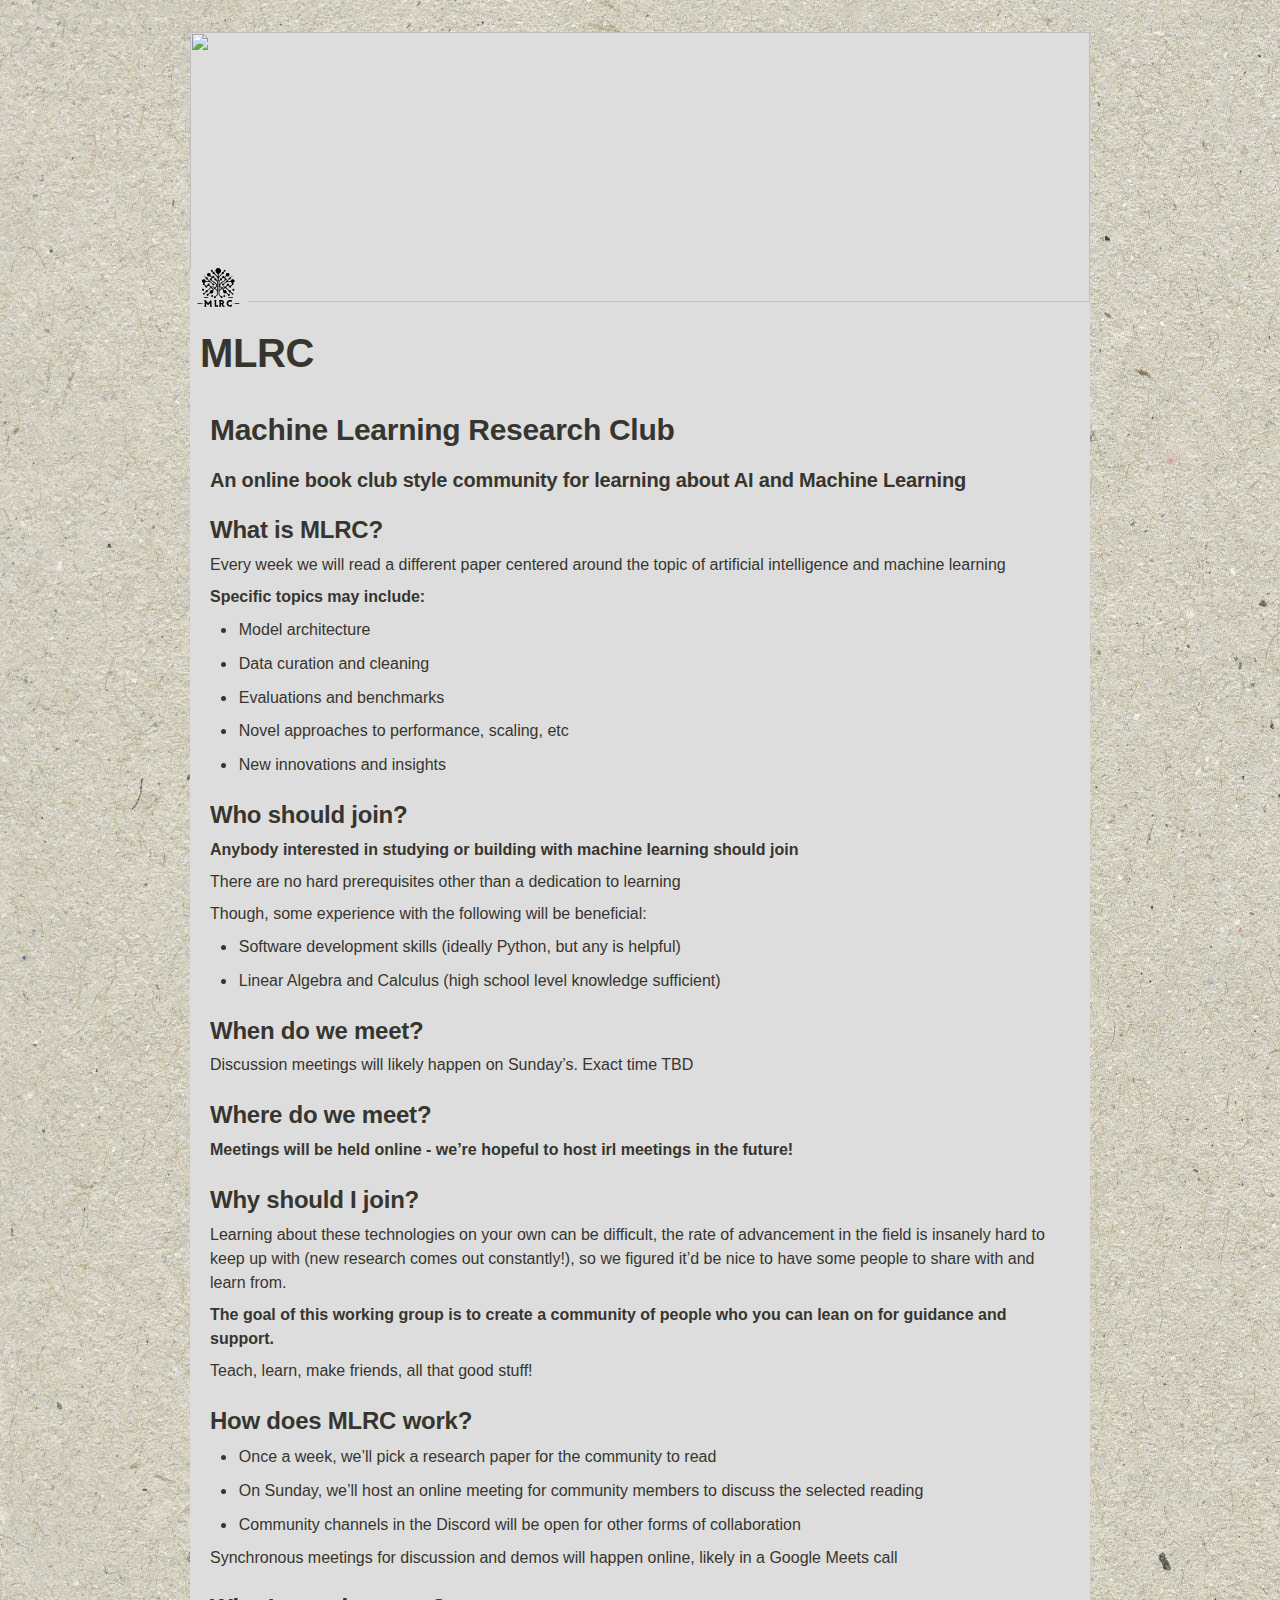
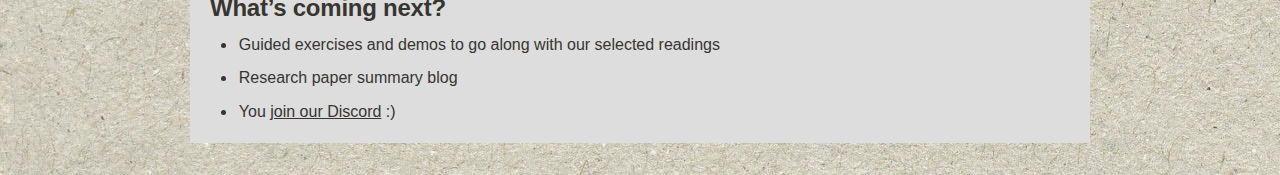
==== commit 8a2510bf: "mobile update" ====
--- a/mlrc-whitepaper.html
+++ b/mlrc-whitepaper.html
@@ -681,4 +681,4 @@
 	  background-image: url("data:image/svg+xml;charset=UTF-8,%3Csvg%20width%3D%2216%22%20height%3D%2216%22%20viewBox%3D%220%200%2016%2016%22%20fill%3D%22none%22%20xmlns%3D%22http%3A%2F%2Fwww.w3.org%2F2000%2Fsvg%22%3E%0A%3Crect%20x%3D%220.75%22%20y%3D%220.75%22%20width%3D%2214.5%22%20height%3D%2214.5%22%20fill%3D%22white%22%20stroke%3D%22%2336352F%22%20stroke-width%3D%221.5%22%2F%3E%0A%3C%2Fsvg%3E");
 	}
 	  
-	</style></head><body><article id="dceec76e-1714-43c6-ac50-c37b3b04d673" class="page sans"><header><img class="page-cover-image" src="https://www.notion.so/images/page-cover/nasa_earth_grid.jpg" style="object-position:center 49.529999999999994%"/><div class="page-header-icon page-header-icon-with-cover"><img class="icon" src="./assets/mlrc-gray-background.svg"/></div><h1 class="page-title">MLRC</h1></header><div class="page-body"><h1 id="d4247993-bc03-4544-8ba0-ae809269dd40" class="">Machine Learning Research Club</h1><h3 id="4e1ede45-e42b-43ba-b1b5-f058a331abfb" class="">An online book club style community for learning about AI and Machine Learning</h3><h2 id="486f11f0-3f8f-437d-b37f-33b7f973bdd3" class="">What is MLRC?</h2><p id="159b6486-bdb2-4255-bef7-399b36347b49" class="">Every week we will read a different paper centered around the topic of artificial intelligence and machine learning</p><p id="8a755799-ee25-4db7-ac0b-150d373e8490" class=""><strong>Specific topics may include:</strong></p><ul id="f0f6bd18-efda-4ecf-81b5-4c48825ccf24" class="bulleted-list"><li style="list-style-type:disc">Model architecture</li></ul><ul id="2a6e9822-4435-4b2c-8893-d8348d43ef36" class="bulleted-list"><li style="list-style-type:disc">Data curation and cleaning</li></ul><ul id="0e73676d-7e66-4ade-a6aa-0d471547ba12" class="bulleted-list"><li style="list-style-type:disc">Evaluations and benchmarks</li></ul><ul id="c461ff7c-5aaa-488f-b5c0-10cea7cfd3db" class="bulleted-list"><li style="list-style-type:disc">Novel approaches to performance, scaling, etc</li></ul><ul id="afc2272d-f8b5-46bc-91fe-c39188b56db1" class="bulleted-list"><li style="list-style-type:disc">New innovations and insights</li></ul><h2 id="e93d4d04-a93c-42ef-9b1b-540ebae280d5" class="">Who should join?</h2><p id="54d3503d-e435-4503-80b8-1d0f85560bc9" class=""><strong>Anybody interested in studying or building with machine learning should join</strong></p><p id="8193e6cc-2fa2-4658-890c-cf5ed610a78d" class="">There are no hard prerequisites other than a dedication to learning</p><p id="16fb889f-e4c5-4e1a-83d5-4d966d3498b6" class="">Though, some experience with the following will be beneficial:</p><ul id="93b40baf-ee8f-47f0-84a9-a9c800e2b09e" class="bulleted-list"><li style="list-style-type:disc">Software development skills (ideally Python, but any is helpful)</li></ul><ul id="3b18b38d-c1fe-41d6-a7f5-d493d32675a9" class="bulleted-list"><li style="list-style-type:disc">Linear Algebra and Calculus (high school level knowledge sufficient)</li></ul><h2 id="9b848107-7086-4e12-8085-1897b0dea01c" class="">When do we meet?</h2><p id="f87f5eb9-18e5-4382-b3fe-7e9e67700fb4" class="">Discussion meetings will likely happen on Sunday’s. Exact time TBD</p><h2 id="b1eb86d8-d2a5-4eeb-9fc5-92405c2e02c4" class="">Where do we meet?</h2><p id="aea474b0-3eb2-42cc-9d7b-9c344c482a65" class=""><strong><strong><strong><strong><strong><strong>Meetings will be held online - we’re hopeful to host irl meetings in the future!</strong></strong></strong></strong></strong></strong></p><h2 id="7f0ee104-6b8d-432a-b578-3c1969d12e0a" class="">Why should I join?</h2><p id="791bb549-192f-4154-a701-0aa38691ebbc" class="">Learning about these technologies on your own can be difficult, the rate of advancement in the field is insanely hard to keep up with (new research comes out constantly!), so we figured it’d be nice to have some people to share with and learn from.</p><p id="207cd1b9-7ef2-4110-8d1a-27cc7cd37f3e" class=""><strong>The goal of this working group is to create a community of people who you can lean on for guidance and support.</strong></p><p id="3ec1aca6-ee81-4674-90e1-0006ce35721f" class="">Teach, learn, make friends, all that good stuff!</p><h2 id="870549a4-ac28-4431-af02-ba4b8d26cf3d" class="">How does MLRC work?</h2><ul id="e9455023-c4ae-4b35-a7e1-4e42cbb15851" class="bulleted-list"><li style="list-style-type:disc">Once a week, we’ll pick a research paper for the community to read</li></ul><ul id="28ce5590-4b4f-44cc-abea-9bbe9902879b" class="bulleted-list"><li style="list-style-type:disc">On Sunday, we’ll host an online meeting for community members to discuss the selected reading</li></ul><ul id="5776cf36-9316-44e4-af8c-3877e7824669" class="bulleted-list"><li style="list-style-type:disc">Community channels in the Discord will be open for other forms of collaboration</li></ul><p id="6a98734b-57af-417a-959e-dbb059431a90" class="">Synchronous meetings for discussion and demos will happen online, likely in a Google Meets call</p><h2 id="6e7851e8-8d8e-4fcf-8fd2-6a435e963c31" class="">What’s coming next?</h2><ul id="a6e2c26d-56fc-48ab-aacf-b7965b2fc800" class="bulleted-list"><li style="list-style-type:disc">Guided exercises and demos to go along with our selected readings</li></ul><ul id="a94ba435-ada9-4c29-adc6-379be7cf36c7" class="bulleted-list"><li style="list-style-type:disc">Research paper summary blog</li></ul></div></article><span class="sans" style="font-size:14px;padding-top:2em"></span></body></html>+	</style></head><body><article id="dceec76e-1714-43c6-ac50-c37b3b04d673" class="page sans"><header><img class="page-cover-image" src="https://www.notion.so/images/page-cover/nasa_earth_grid.jpg" style="object-position:center 49.529999999999994%"/><div class="page-header-icon page-header-icon-with-cover"><img class="icon" src="./assets/mlrc-gray-background.svg"/></div><h1 class="page-title">MLRC</h1></header><div class="page-body"><h1 id="d4247993-bc03-4544-8ba0-ae809269dd40" class="">Machine Learning Research Club</h1><h3 id="4e1ede45-e42b-43ba-b1b5-f058a331abfb" class="">An online book club style community for learning about AI and Machine Learning</h3><h2 id="486f11f0-3f8f-437d-b37f-33b7f973bdd3" class="">What is MLRC?</h2><p id="159b6486-bdb2-4255-bef7-399b36347b49" class="">Every week we will read a different paper centered around the topic of artificial intelligence and machine learning</p><p id="8a755799-ee25-4db7-ac0b-150d373e8490" class=""><strong>Specific topics may include:</strong></p><ul id="f0f6bd18-efda-4ecf-81b5-4c48825ccf24" class="bulleted-list"><li style="list-style-type:disc">Model architecture</li></ul><ul id="2a6e9822-4435-4b2c-8893-d8348d43ef36" class="bulleted-list"><li style="list-style-type:disc">Data curation and cleaning</li></ul><ul id="0e73676d-7e66-4ade-a6aa-0d471547ba12" class="bulleted-list"><li style="list-style-type:disc">Evaluations and benchmarks</li></ul><ul id="c461ff7c-5aaa-488f-b5c0-10cea7cfd3db" class="bulleted-list"><li style="list-style-type:disc">Novel approaches to performance, scaling, etc</li></ul><ul id="afc2272d-f8b5-46bc-91fe-c39188b56db1" class="bulleted-list"><li style="list-style-type:disc">New innovations and insights</li></ul><h2 id="e93d4d04-a93c-42ef-9b1b-540ebae280d5" class="">Who should join?</h2><p id="54d3503d-e435-4503-80b8-1d0f85560bc9" class=""><strong>Anybody interested in studying or building with machine learning should join</strong></p><p id="8193e6cc-2fa2-4658-890c-cf5ed610a78d" class="">There are no hard prerequisites other than a dedication to learning</p><p id="16fb889f-e4c5-4e1a-83d5-4d966d3498b6" class="">Though, some experience with the following will be beneficial:</p><ul id="93b40baf-ee8f-47f0-84a9-a9c800e2b09e" class="bulleted-list"><li style="list-style-type:disc">Software development skills (ideally Python, but any is helpful)</li></ul><ul id="3b18b38d-c1fe-41d6-a7f5-d493d32675a9" class="bulleted-list"><li style="list-style-type:disc">Linear Algebra and Calculus (high school level knowledge sufficient)</li></ul><h2 id="9b848107-7086-4e12-8085-1897b0dea01c" class="">When do we meet?</h2><p id="f87f5eb9-18e5-4382-b3fe-7e9e67700fb4" class="">Discussion meetings will likely happen on Sunday’s. Exact time TBD</p><h2 id="b1eb86d8-d2a5-4eeb-9fc5-92405c2e02c4" class="">Where do we meet?</h2><p id="aea474b0-3eb2-42cc-9d7b-9c344c482a65" class=""><strong><strong><strong><strong><strong><strong>Meetings will be held online - we’re hopeful to host irl meetings in the future!</strong></strong></strong></strong></strong></strong></p><h2 id="7f0ee104-6b8d-432a-b578-3c1969d12e0a" class="">Why should I join?</h2><p id="791bb549-192f-4154-a701-0aa38691ebbc" class="">Learning about these technologies on your own can be difficult, the rate of advancement in the field is insanely hard to keep up with (new research comes out constantly!), so we figured it’d be nice to have some people to share with and learn from.</p><p id="207cd1b9-7ef2-4110-8d1a-27cc7cd37f3e" class=""><strong>The goal of this working group is to create a community of people who you can lean on for guidance and support.</strong></p><p id="3ec1aca6-ee81-4674-90e1-0006ce35721f" class="">Teach, learn, make friends, all that good stuff!</p><h2 id="870549a4-ac28-4431-af02-ba4b8d26cf3d" class="">How does MLRC work?</h2><ul id="e9455023-c4ae-4b35-a7e1-4e42cbb15851" class="bulleted-list"><li style="list-style-type:disc">Once a week, we’ll pick a research paper for the community to read</li></ul><ul id="28ce5590-4b4f-44cc-abea-9bbe9902879b" class="bulleted-list"><li style="list-style-type:disc">On Sunday, we’ll host an online meeting for community members to discuss the selected reading</li></ul><ul id="5776cf36-9316-44e4-af8c-3877e7824669" class="bulleted-list"><li style="list-style-type:disc">Community channels in the Discord will be open for other forms of collaboration</li></ul><p id="6a98734b-57af-417a-959e-dbb059431a90" class="">Synchronous meetings for discussion and demos will happen online, likely in a Google Meets call</p><h2 id="6e7851e8-8d8e-4fcf-8fd2-6a435e963c31" class="">What’s coming next?</h2><ul id="a6e2c26d-56fc-48ab-aacf-b7965b2fc800" class="bulleted-list"><li style="list-style-type:disc">Guided exercises and demos to go along with our selected readings</li></ul><ul id="a94ba435-ada9-4c29-adc6-379be7cf36c7" class="bulleted-list"><li style="list-style-type:disc">Research paper summary blog</li><ul id="a94ba435-ada9-4c29-adc6-379be7cf36c8" class="bulleted-list"></ul><li style="list-style-type:disc">You <a class="button" href="https://discord.gg/tjKqmQKr" target="_blank">join our Discord</a> :&#41;</li></ul></div></article><span class="sans" style="font-size:14px;padding-top:2em"></span></body></html>